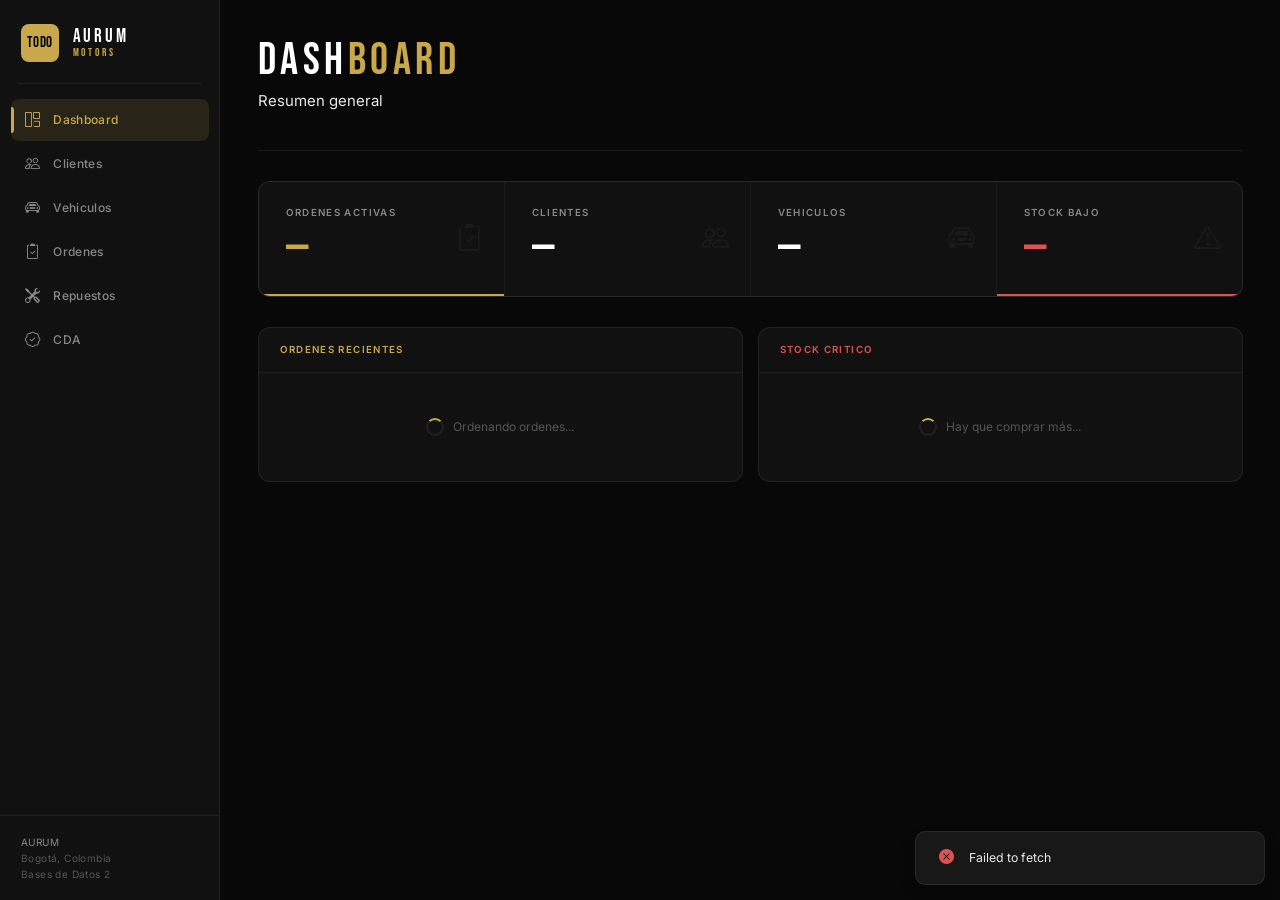
==== backend/public/index.html @ dd89e0e1 "Archivos iniciales" ====
<!DOCTYPE html>
<html lang="es">
<head>
  <meta charset="UTF-8" />
  <meta name="viewport" content="width=device-width, initial-scale=1.0" />
  <title>Aurum Motors — Sistema Princiapl</title>
  <link href="https://cdn.jsdelivr.net/npm/bootstrap@5.3.3/dist/css/bootstrap.min.css" rel="stylesheet" />
  <link href="https://cdn.jsdelivr.net/npm/bootstrap-icons@1.11.3/font/bootstrap-icons.min.css" rel="stylesheet" />
  <link href="css/style.css" rel="stylesheet" />
</head>
<body>

<!-- ===== SIDEBAR ===== -->
<aside class="sidebar">
  <div class="sidebar-brand">
    <div class="brand-logo">T0D0</div>
    <div class="brand-text">
      <span class="brand-name">AURUM</span>
      <span class="brand-sub">MOTORS</span>
    </div>
  </div>

  <div class="sidebar-divider"></div>

  <nav class="sidebar-nav">
    <a class="sidebar-link active" href="#" data-section="dashboard">
      <i class="bi bi-grid-1x2"></i>
      <span>Dashboard</span>
    </a>
    <a class="sidebar-link" href="#" data-section="clientes">
      <i class="bi bi-people"></i>
      <span>Clientes</span>
    </a>
    <a class="sidebar-link" href="#" data-section="vehiculos">
      <i class="bi bi-car-front"></i>
      <span>Vehiculos</span>
    </a>
    <a class="sidebar-link" href="#" data-section="ordenes">
      <i class="bi bi-clipboard2-check"></i>
      <span>Ordenes</span>
    </a>
    <a class="sidebar-link" href="#" data-section="repuestos">
      <i class="bi bi-tools"></i>
      <span>Repuestos</span>
    </a>
    <a class="sidebar-link" href="#" data-section="cda">
      <i class="bi bi-patch-check"></i>
      <span>CDA</span>
    </a>
  </nav>

  <div class="sidebar-footer">
    <div class="sidebar-footer-line">AURUM</div>
    <div class="sidebar-footer-line muted">Bogotá, Colombia</div>
    <div class="sidebar-footer-line muted">Bases de Datos 2</div>
  </div>
</aside>

<!-- ===== MAIN ===== -->
<main class="main-content">

  <!-- TOAST -->
  <div class="toast-container position-fixed bottom-0 end-0 p-3" style="z-index:9999">
    <div id="appToast" class="toast" role="alert">
      <div class="toast-body d-flex align-items-center gap-3 px-4 py-3">
        <i id="toastIcon" class="toast-icon"></i>
        <span id="toastMsg"></span>
      </div>
    </div>
  </div>

  <!-- ===== DASHBOARD ===== -->
  <section id="section-dashboard">
    <div class="page-header">
      <div>
        <h1 class="page-title">DASH<span class="page-title-accent">BOARD</span></h1>
        <p class="page-subtitle">Resumen general </p>
      </div>
    </div>

    <div class="stats-grid stagger" id="stats-grid">
      <div class="stat-card accent">
        <span class="stat-label">Ordenes Activas</span>
        <div class="stat-value" id="stat-ordenes-activas">—</div>
        <span class="stat-icon"><i class="bi bi-clipboard2-check"></i></span>
      </div>
      <div class="stat-card">
        <span class="stat-label">Clientes</span>
        <div class="stat-value" id="stat-clientes">—</div>
        <span class="stat-icon"><i class="bi bi-people"></i></span>
      </div>
      <div class="stat-card">
        <span class="stat-label">Vehiculos</span>
        <div class="stat-value" id="stat-vehiculos">—</div>
        <span class="stat-icon"><i class="bi bi-car-front"></i></span>
      </div>
      <div class="stat-card danger">
        <span class="stat-label">Stock Bajo</span>
        <div class="stat-value" id="stat-stock-bajo">—</div>
        <span class="stat-icon"><i class="bi bi-exclamation-triangle"></i></span>
      </div>
    </div>

    <div class="dashboard-grid">
      <div class="panel">
        <div class="panel-header">
          <span class="panel-title">Ordenes Recientes</span>
        </div>
        <div class="panel-body" id="dashboard-ordenes">
          <div class="loading-state"><div class="spinner"></div> Ordenando ordenes...</div>
        </div>
      </div>
      <div class="panel">
        <div class="panel-header">
          <span class="panel-title" style="color:var(--danger)">Stock Critico</span>
        </div>
        <div class="panel-body" id="dashboard-stock">
          <div class="loading-state"><div class="spinner"></div> Hay que comprar más...</div>
        </div>
      </div>
    </div>
  </section>

  <!-- ===== CLIENTES ===== -->
  <section id="section-clientes" class="d-none">
    <div class="page-header">
      <div>
        <h1 class="page-title">CLIEN<span class="page-title-accent">TES</span></h1>
        <p class="page-subtitle">Registro de clientes</p>
      </div>
      <button class="btn btn-primary" onclick="openModal('modal-cliente')">
        <i class="bi bi-plus"></i> Nuevo Cliente
      </button>
    </div>
    <div class="panel animate-in">
      <div id="tabla-clientes" class="panel-body">
        <div class="loading-state"><div class="spinner"></div> Cargando...</div>
      </div>
    </div>
  </section>

  <!-- ===== VEHICULOS ===== -->
  <section id="section-vehiculos" class="d-none">
    <div class="page-header">
      <div>
        <h1 class="page-title">VEHICU<span class="page-title-accent">LOS</span></h1>
        <p class="page-subtitle">Flota registrada en el sistema</p>
      </div>
      <button class="btn btn-primary" onclick="openModal('modal-vehiculo')">
        <i class="bi bi-plus"></i> Nuevo Vehiculo
      </button>
    </div>
    <div class="filter-bar animate-in">
      <div class="search-box">
        <i class="bi bi-search"></i>
        <input type="text" id="buscar-placa" placeholder="Buscar placa..." oninput="cargarVehiculos()" />
      </div>
    </div>
    <div class="panel animate-in">
      <div id="tabla-vehiculos" class="panel-body">
        <div class="loading-state"><div class="spinner"></div> Cargando...</div>
      </div>
    </div>
  </section>

  <!-- ===== ORDENES ===== -->
  <section id="section-ordenes" class="d-none">
    <div class="page-header">
      <div>
        <h1 class="page-title">ORDE<span class="page-title-accent">NES</span></h1>
        <p class="page-subtitle">Ordenes de trabajo activas e historicas</p>
      </div>
      <button class="btn btn-primary" onclick="openModal('modal-orden')">
        <i class="bi bi-plus"></i> Nueva Orden
      </button>
    </div>
    <div class="filter-bar animate-in">
      <select id="filtro-estado" class="form-select" style="width:auto" onchange="cargarOrdenes()">
        <option value="">Todos los estados</option>
        <option value="PENDIENTE">Pendiente</option>
        <option value="EN_PROCESO">En Proceso</option>
        <option value="COMPLETADO">Completado</option>
        <option value="ENTREGADO">Entregado</option>
      </select>
    </div>
    <div class="panel animate-in">
      <div id="tabla-ordenes" class="panel-body">
        <div class="loading-state"><div class="spinner"></div> Cargando...</div>
      </div>
    </div>
  </section>

  <!-- ===== REPUESTOS ===== -->
  <section id="section-repuestos" class="d-none">
    <div class="page-header">
      <div>
        <h1 class="page-title">REPUES<span class="page-title-accent">TOS</span></h1>
        <p class="page-subtitle">Inventario de partes y componentes</p>
      </div>
      <button class="btn btn-primary" onclick="openModal('modal-repuesto')">
        <i class="bi bi-plus"></i> Nuevo Repuesto
      </button>
    </div>
    <div class="panel animate-in">
      <div id="tabla-repuestos" class="panel-body">
        <div class="loading-state"><div class="spinner"></div> Cargando...</div>
      </div>
    </div>
  </section>

  <!-- ===== CDA ===== -->
  <section id="section-cda" class="d-none">
    <div class="page-header">
      <div>
        <h1 class="page-title">REVI<span class="page-title-accent">SIONES CDA</span></h1>
        <p class="page-subtitle">Historial de revisiones tecnico-mecanicas</p>
      </div>
      <button class="btn btn-primary" onclick="openModal('modal-cda')">
        <i class="bi bi-plus"></i> Nueva Revision
      </button>
    </div>
    <div class="panel animate-in">
      <div id="tabla-cda" class="panel-body">
        <div class="loading-state"><div class="spinner"></div> Cargando...</div>
      </div>
    </div>
  </section>

</main>

<!-- ===== MODALES ===== -->

<!-- CLIENTE -->
<div class="modal fade" id="modal-cliente" tabindex="-1">
  <div class="modal-dialog modal-lg modal-dialog-centered">
    <div class="modal-content">
      <div class="modal-header">
        <h5 class="modal-title">REGISTRAR CLIENTE</h5>
        <button type="button" class="btn-close" data-bs-dismiss="modal"></button>
      </div>
      <div class="modal-body">
        <p class="modal-section-title">Datos del Cliente</p>
        <div class="form-row" style="--cols:3">
          <div class="form-group"><label class="form-label">Cedula *</label><input type="text" class="form-control" id="c-cedula" /></div>
          <div class="form-group"><label class="form-label">Nombre *</label><input type="text" class="form-control" id="c-nombre" /></div>
          <div class="form-group"><label class="form-label">Apellido *</label><input type="text" class="form-control" id="c-apellido" /></div>
          <div class="form-group"><label class="form-label">Telefono</label><input type="text" class="form-control" id="c-telefono" /></div>
          <div class="form-group"><label class="form-label">Email</label><input type="email" class="form-control" id="c-email" /></div>
          <div class="form-group"><label class="form-label">Direccion</label><input type="text" class="form-control" id="c-direccion" /></div>
        </div>
        <div class="divider"></div>
        <p class="modal-section-title">Vehiculo (opcional)</p>
        <div class="form-row" style="--cols:4">
          <div class="form-group"><label class="form-label">Placa</label><input type="text" class="form-control" id="c-placa" /></div>
          <div class="form-group"><label class="form-label">Marca</label><input type="text" class="form-control" id="c-marca" /></div>
          <div class="form-group"><label class="form-label">Modelo</label><input type="text" class="form-control" id="c-modelo" /></div>
          <div class="form-group"><label class="form-label">Año</label><input type="number" class="form-control" id="c-anio" value="2020" /></div>
          <div class="form-group"><label class="form-label">Color</label><input type="text" class="form-control" id="c-color" /></div>
          <div class="form-group"><label class="form-label">Cilindraje (L)</label><input type="number" step="0.1" class="form-control" id="c-cilindraje" /></div>
          <div class="form-group"><label class="form-label">Km Actual</label><input type="number" class="form-control" id="c-km" value="0" /></div>
        </div>
      </div>
      <div class="modal-footer">
        <button class="btn btn-ghost" data-bs-dismiss="modal">Cancelar</button>
        <button class="btn btn-primary" onclick="guardarCliente()">Guardar</button>
      </div>
    </div>
  </div>
</div>

<!-- VEHICULO -->
<div class="modal fade" id="modal-vehiculo" tabindex="-1">
  <div class="modal-dialog modal-dialog-centered">
    <div class="modal-content">
      <div class="modal-header"><h5 class="modal-title">NUEVO VEHICULO</h5><button type="button" class="btn-close" data-bs-dismiss="modal"></button></div>
      <div class="modal-body">
        <div class="form-row">
          <div class="form-group"><label class="form-label">Cliente ID *</label><input type="number" class="form-control" id="v-clienteid" /></div>
          <div class="form-group"><label class="form-label">Placa *</label><input type="text" class="form-control" id="v-placa" /></div>
          <div class="form-group"><label class="form-label">Marca *</label><input type="text" class="form-control" id="v-marca" /></div>
          <div class="form-group"><label class="form-label">Modelo *</label><input type="text" class="form-control" id="v-modelo" /></div>
          <div class="form-group"><label class="form-label">Año</label><input type="number" class="form-control" id="v-anio" value="2020" /></div>
          <div class="form-group"><label class="form-label">Color</label><input type="text" class="form-control" id="v-color" /></div>
          <div class="form-group"><label class="form-label">Km Actual</label><input type="number" class="form-control" id="v-km" value="0" /></div>
        </div>
      </div>
      <div class="modal-footer"><button class="btn btn-ghost" data-bs-dismiss="modal">Cancelar</button><button class="btn btn-primary" onclick="guardarVehiculo()">Guardar</button></div>
    </div>
  </div>
</div>

<!-- ORDEN -->
<div class="modal fade" id="modal-orden" tabindex="-1">
  <div class="modal-dialog modal-dialog-centered">
    <div class="modal-content">
      <div class="modal-header"><h5 class="modal-title">NUEVA ORDEN</h5><button type="button" class="btn-close" data-bs-dismiss="modal"></button></div>
      <div class="modal-body">
        <div class="form-row">
          <div class="form-group"><label class="form-label">Vehiculo ID *</label><input type="number" class="form-control" id="o-vehiculoid" /></div>
          <div class="form-group"><label class="form-label">Responsable *</label><select class="form-select" id="o-empleadoid"></select></div>
          <div class="form-group"><label class="form-label">Km Ingreso</label><input type="number" class="form-control" id="o-km" value="0" /></div>
          <div class="form-group"><label class="form-label">Fecha Estimada</label><input type="date" class="form-control" id="o-fecha" /></div>
          <div class="form-group col-span-2"><label class="form-label">Diagnostico</label><textarea class="form-control" id="o-diagnostico"></textarea></div>
        </div>
      </div>
      <div class="modal-footer"><button class="btn btn-ghost" data-bs-dismiss="modal">Cancelar</button><button class="btn btn-primary" onclick="guardarOrden()">Crear Orden</button></div>
    </div>
  </div>
</div>

<!-- DETALLE ORDEN -->
<div class="modal fade" id="modal-detalle-orden" tabindex="-1">
  <div class="modal-dialog modal-xl modal-dialog-centered">
    <div class="modal-content">
      <div class="modal-header">
        <h5 class="modal-title">ORDEN <span id="detalle-orden-id" style="color:var(--gold)"></span></h5>
        <button type="button" class="btn-close" data-bs-dismiss="modal"></button>
      </div>
      <div class="modal-body" id="detalle-orden-body">
        <div class="loading-state"><div class="spinner"></div></div>
      </div>
      <div class="modal-footer">
        <button class="btn btn-ghost" data-bs-dismiss="modal">Cerrar</button>
        <button class="btn btn-success d-none" id="btn-cerrar-orden" onclick="abrirCierreOrden()">
          <i class="bi bi-check2-circle"></i> Cerrar y Facturar
        </button>
      </div>
    </div>
  </div>
</div>

<!-- CERRAR ORDEN -->
<div class="modal fade" id="modal-cerrar-orden" tabindex="-1">
  <div class="modal-dialog modal-dialog-centered">
    <div class="modal-content">
      <div class="modal-header"><h5 class="modal-title">GENERAR FACTURA</h5><button type="button" class="btn-close" data-bs-dismiss="modal"></button></div>
      <div class="modal-body">
        <div class="form-row" style="--cols:1">
          <div class="form-group"><label class="form-label">Metodo de Pago</label>
            <select class="form-select" id="co-metodo"><option value="EFECTIVO">Efectivo</option><option value="TARJETA">Tarjeta</option><option value="TRANSFERENCIA">Transferencia</option></select>
          </div>
          <div class="form-group"><label class="form-label">Observaciones</label><textarea class="form-control" id="co-obs"></textarea></div>
        </div>
      </div>
      <div class="modal-footer"><button class="btn btn-ghost" data-bs-dismiss="modal">Cancelar</button><button class="btn btn-success" onclick="cerrarOrden()">Confirmar</button></div>
    </div>
  </div>
</div>

<!-- ADD SERVICIO -->
<div class="modal fade" id="modal-add-servicio" tabindex="-1">
  <div class="modal-dialog modal-dialog-centered">
    <div class="modal-content">
      <div class="modal-header"><h5 class="modal-title">AGREGAR SERVICIO</h5><button type="button" class="btn-close" data-bs-dismiss="modal"></button></div>
      <div class="modal-body">
        <div class="form-row" style="--cols:1">
          <div class="form-group"><label class="form-label">Servicio *</label><select class="form-select" id="as-servicioid"></select></div>
        </div>
        <div class="form-row mt-3">
          <div class="form-group"><label class="form-label">Cantidad</label><input type="number" class="form-control" id="as-cantidad" value="1" min="1" /></div>
          <div class="form-group"><label class="form-label">Mano de Obra $</label><input type="number" class="form-control" id="as-mano" value="0" /></div>
        </div>
      </div>
      <div class="modal-footer"><button class="btn btn-ghost" data-bs-dismiss="modal">Cancelar</button><button class="btn btn-primary" onclick="guardarServicioOrden()">Agregar</button></div>
    </div>
  </div>
</div>

<!-- ADD REPUESTO -->
<div class="modal fade" id="modal-add-repuesto" tabindex="-1">
  <div class="modal-dialog modal-dialog-centered">
    <div class="modal-content">
      <div class="modal-header"><h5 class="modal-title">AGREGAR REPUESTO</h5><button type="button" class="btn-close" data-bs-dismiss="modal"></button></div>
      <div class="modal-body">
        <div class="form-row" style="--cols:1">
          <div class="form-group"><label class="form-label">Repuesto *</label><select class="form-select" id="ar-repuestoid"></select></div>
          <div class="form-group"><label class="form-label">Cantidad</label><input type="number" class="form-control" id="ar-cantidad" value="1" min="1" /></div>
        </div>
      </div>
      <div class="modal-footer"><button class="btn btn-ghost" data-bs-dismiss="modal">Cancelar</button><button class="btn btn-primary" onclick="guardarRepuestoOrden()">Agregar</button></div>
    </div>
  </div>
</div>

<!-- REPUESTO -->
<div class="modal fade" id="modal-repuesto" tabindex="-1">
  <div class="modal-dialog modal-dialog-centered">
    <div class="modal-content">
      <div class="modal-header"><h5 class="modal-title">NUEVO REPUESTO</h5><button type="button" class="btn-close" data-bs-dismiss="modal"></button></div>
      <div class="modal-body">
        <div class="form-row">
          <div class="form-group"><label class="form-label">Proveedor ID *</label><input type="number" class="form-control" id="r-proveedorid" value="1" /></div>
          <div class="form-group"><label class="form-label">Referencia *</label><input type="text" class="form-control" id="r-referencia" /></div>
          <div class="form-group col-span-2"><label class="form-label">Nombre *</label><input type="text" class="form-control" id="r-nombre" /></div>
          <div class="form-group col-span-2"><label class="form-label">Descripcion</label><input type="text" class="form-control" id="r-descripcion" /></div>
          <div class="form-group"><label class="form-label">Precio Compra</label><input type="number" class="form-control" id="r-pcompra" value="0" /></div>
          <div class="form-group"><label class="form-label">Precio Venta</label><input type="number" class="form-control" id="r-pventa" value="0" /></div>
          <div class="form-group"><label class="form-label">Stock Inicial</label><input type="number" class="form-control" id="r-stock" value="0" /></div>
          <div class="form-group"><label class="form-label">Stock Minimo</label><input type="number" class="form-control" id="r-stockmin" value="5" /></div>
        </div>
      </div>
      <div class="modal-footer"><button class="btn btn-ghost" data-bs-dismiss="modal">Cancelar</button><button class="btn btn-primary" onclick="guardarRepuesto()">Guardar</button></div>
    </div>
  </div>
</div>

<!-- CDA -->
<div class="modal fade" id="modal-cda" tabindex="-1">
  <div class="modal-dialog modal-dialog-centered">
    <div class="modal-content">
      <div class="modal-header"><h5 class="modal-title">NUEVA REVISION CDA</h5><button type="button" class="btn-close" data-bs-dismiss="modal"></button></div>
      <div class="modal-body">
        <div class="form-row">
          <div class="form-group"><label class="form-label">Vehiculo ID *</label><input type="number" class="form-control" id="cda-vehiculoid" /></div>
          <div class="form-group"><label class="form-label">Inspector *</label><select class="form-select" id="cda-empleadoid"></select></div>
          <div class="form-group col-span-2"><label class="form-label">Resultado *</label>
            <select class="form-select" id="cda-resultado">
              <option value="APROBADO">Aprobado</option>
              <option value="APROBADO_CON_OBSERVACIONES">Aprobado con Observaciones</option>
              <option value="REPROBADO">Reprobado</option>
            </select>
          </div>
          <div class="form-group col-span-2"><label class="form-label">Observaciones</label><textarea class="form-control" id="cda-obs"></textarea></div>
        </div>
      </div>
      <div class="modal-footer"><button class="btn btn-ghost" data-bs-dismiss="modal">Cancelar</button><button class="btn btn-primary" onclick="guardarCDA()">Guardar</button></div>
    </div>
  </div>
</div>

<script src="https://cdn.jsdelivr.net/npm/bootstrap@5.3.3/dist/js/bootstrap.bundle.min.js"></script>
<script src="js/app.js"></script>
</body>
</html>
---- backend/public/css/style.css ----
@import url('https://fonts.googleapis.com/css2?family=Bebas+Neue&family=Inter:wght@300;400;500;600&display=swap');

:root {
  --bg:        #080808;
  --bg-2:      #0c0c0c;
  --surface-1: #111111;
  --surface-2: #181818;
  --surface-3: #202020;
  --border:    rgba(255,255,255,0.07);
  --border-h:  rgba(255,255,255,0.13);
  --gold:      #c9a84c;
  --gold-dim:  rgba(201,168,76,0.12);
  --gold-glow: rgba(201,168,76,0.35);
  --text:      #e8e8e8;
  --text-2:    #888;
  --text-3:    #555;
  --danger:    #e05252;
  --danger-dim:rgba(224,82,82,0.12);
  --success:   #4caf72;
  --success-dim:rgba(76,175,114,0.12);
  --info:      #5b9bd5;
  --ease-out:  cubic-bezier(0.16,1,0.3,1);
  --ease-in-out: cubic-bezier(0.4,0,0.2,1);
}

/* ─── RESET ─── */
*, *::before, *::after { box-sizing: border-box; margin: 0; padding: 0; }
html { font-size: 15px; }
body {
  font-family: 'Inter', sans-serif;
  background: var(--bg);
  color: var(--text);
  min-height: 100vh;
  overflow-x: hidden;
  -webkit-font-smoothing: antialiased;
}

/* ─── SCROLLBAR ─── */
::-webkit-scrollbar { width: 4px; height: 4px; }
::-webkit-scrollbar-track { background: transparent; }
::-webkit-scrollbar-thumb { background: var(--surface-3); border-radius: 4px; }
::-webkit-scrollbar-thumb:hover { background: var(--gold); }

/* ─── LAYOUT ROOT ─── */
body {
  display: flex;
}

/* ─── SIDEBAR ─── */
.sidebar {
  width: 220px;
  min-width: 220px;
  height: 100vh;
  position: fixed;
  top: 0;
  left: 0;
  background: var(--surface-1);
  border-right: 1px solid var(--border);
  display: flex;
  flex-direction: column;
  z-index: 200;
  overflow: hidden;
}

.sidebar-brand {
  display: flex;
  align-items: center;
  gap: 0.9rem;
  padding: 1.6rem 1.4rem 1.4rem;
}
.brand-logo {
  width: 38px;
  height: 38px;
  background: var(--gold);
  color: #000;
  border-radius: 8px;
  display: flex;
  align-items: center;
  justify-content: center;
  font-family: 'Bebas Neue', sans-serif;
  font-size: 1rem;
  letter-spacing: 0.05em;
  flex-shrink: 0;
}
.brand-text {
  display: flex;
  flex-direction: column;
  line-height: 1;
}
.brand-name {
  font-family: 'Bebas Neue', sans-serif;
  font-size: 1.25rem;
  letter-spacing: 0.15em;
  color: #fff;
}
.brand-sub {
  font-family: 'Bebas Neue', sans-serif;
  font-size: 0.75rem;
  letter-spacing: 0.25em;
  color: var(--gold);
}

.sidebar-divider {
  height: 1px;
  background: var(--border);
  margin: 0 1.2rem 1rem;
}

.sidebar-nav {
  flex: 1;
  display: flex;
  flex-direction: column;
  gap: 2px;
  padding: 0 0.7rem;
  overflow-y: auto;
}
.sidebar-link {
  display: flex;
  align-items: center;
  gap: 0.75rem;
  padding: 0.65rem 0.9rem;
  border-radius: 8px;
  text-decoration: none;
  font-size: 0.8rem;
  font-weight: 500;
  letter-spacing: 0.03em;
  color: var(--text-2);
  transition: background 180ms var(--ease-out), color 180ms var(--ease-out);
  position: relative;
}
.sidebar-link i {
  font-size: 1rem;
  width: 18px;
  text-align: center;
  flex-shrink: 0;
  transition: color 180ms;
}
.sidebar-link:hover {
  background: var(--surface-2);
  color: var(--text);
}
.sidebar-link.active {
  background: var(--gold-dim);
  color: var(--gold);
}
.sidebar-link.active i { color: var(--gold); }
.sidebar-link.active::before {
  content: '';
  position: absolute;
  left: 0;
  top: 20%;
  bottom: 20%;
  width: 3px;
  background: var(--gold);
  border-radius: 0 3px 3px 0;
}

.sidebar-footer {
  padding: 1.2rem 1.4rem;
  border-top: 1px solid var(--border);
}
.sidebar-footer-line {
  font-size: 0.67rem;
  color: var(--text-2);
  letter-spacing: 0.04em;
  line-height: 1.6;
}
.sidebar-footer-line.muted { color: var(--text-3); }

/* ─── MAIN CONTENT ─── */
.main-content {
  margin-left: 220px;
  flex: 1;
  min-height: 100vh;
  padding: 2.5rem 2.5rem;
  max-width: calc(100vw - 220px);
  overflow-x: hidden;
}

/* ─── PAGE HEADER ─── */
.page-header {
  display: flex;
  align-items: flex-end;
  justify-content: space-between;
  margin-bottom: 2rem;
  padding-bottom: 1.5rem;
  border-bottom: 1px solid var(--border);
}
.page-title {
  font-family: 'Bebas Neue', sans-serif;
  font-size: 3rem;
  letter-spacing: 0.1em;
  line-height: 1;
  color: #fff;
}
.page-title-accent { color: var(--gold); }

/* ─── STATS GRID ─── */
.stats-grid {
  display: grid;
  grid-template-columns: repeat(4, 1fr);
  gap: 1px;
  background: var(--border);
  border: 1px solid var(--border);
  border-radius: 12px;
  overflow: hidden;
  margin-bottom: 2rem;
}
.stat-card {
  background: var(--surface-1);
  padding: 1.6rem 1.8rem;
  position: relative;
  overflow: hidden;
  transition: background 200ms var(--ease-out);
  display: flex;
  flex-direction: column;
  gap: 0.4rem;
}
.stat-card::after {
  content: '';
  position: absolute;
  bottom: 0;
  left: 0;
  right: 0;
  height: 2px;
  background: transparent;
  transition: background 200ms;
}
.stat-card.accent::after { background: var(--gold); }
.stat-card.danger::after { background: var(--danger); }
.stat-card:hover { background: var(--surface-2); }
.stat-label {
  font-size: 0.65rem;
  font-weight: 600;
  letter-spacing: 0.14em;
  text-transform: uppercase;
  color: var(--text-2);
}
.stat-value {
  font-family: 'Bebas Neue', sans-serif;
  font-size: 3rem;
  line-height: 1;
  color: #fff;
  transition: color 200ms;
}
.stat-card.accent .stat-value { color: var(--gold); }
.stat-card.danger .stat-value { color: var(--danger); }
.stat-icon {
  position: absolute;
  right: 1.4rem;
  top: 50%;
  transform: translateY(-50%);
  font-size: 1.8rem;
  color: rgba(255,255,255,0.04);
}

/* ─── DASHBOARD GRID ─── */
.dashboard-grid {
  display: grid;
  grid-template-columns: 1fr 1fr;
  gap: 1rem;
}

/* ─── PANEL ─── */
.panel {
  background: var(--surface-1);
  border: 1px solid var(--border);
  border-radius: 12px;
  overflow: hidden;
}
.panel-header {
  display: flex;
  align-items: center;
  justify-content: space-between;
  padding: 1rem 1.4rem;
  border-bottom: 1px solid var(--border);
}
.panel-title {
  font-size: 0.65rem;
  font-weight: 600;
  letter-spacing: 0.14em;
  text-transform: uppercase;
  color: var(--gold);
}
.panel-body { padding: 0; }

/* ─── DATA TABLE ─── */
.data-table {
  width: 100%;
  border-collapse: collapse;
}
.data-table thead tr {
  border-bottom: 1px solid var(--border);
}
.data-table thead th {
  padding: 0.7rem 1.2rem;
  font-size: 0.62rem;
  font-weight: 600;
  letter-spacing: 0.13em;
  text-transform: uppercase;
  color: var(--text-3);
  text-align: left;
  white-space: nowrap;
}
.data-table tbody tr {
  border-bottom: 1px solid var(--border);
  transition: background 150ms;
}
.data-table tbody tr:last-child { border-bottom: none; }
.data-table tbody tr:hover { background: var(--surface-2); }
.data-table td {
  padding: 0.85rem 1.2rem;
  font-size: 0.82rem;
  color: var(--text);
  vertical-align: middle;
}
.data-table td.muted { color: var(--text-2); font-size: 0.77rem; }
.data-table .actions { display: flex; gap: 0.4rem; }

/* ─── FILTER BAR ─── */
.filter-bar {
  display: flex;
  align-items: center;
  gap: 0.8rem;
  margin-bottom: 1rem;
}

/* ─── SEARCH BOX ─── */
.search-box {
  position: relative;
  display: flex;
  align-items: center;
}
.search-box i {
  position: absolute;
  left: 0.9rem;
  color: var(--text-3);
  font-size: 0.85rem;
  pointer-events: none;
}
.search-box input {
  background: var(--surface-1);
  border: 1px solid var(--border);
  border-radius: 8px;
  color: var(--text);
  font-size: 0.82rem;
  padding: 0.55rem 0.9rem 0.55rem 2.2rem;
  outline: none;
  width: 240px;
  transition: border-color 200ms;
}
.search-box input:focus { border-color: var(--gold); }
.search-box input::placeholder { color: var(--text-3); }

/* ─── BUTTONS ─── */
.btn {
  display: inline-flex;
  align-items: center;
  gap: 0.4rem;
  font-family: 'Inter', sans-serif;
  font-size: 0.75rem;
  font-weight: 500;
  letter-spacing: 0.06em;
  border: none;
  cursor: pointer;
  border-radius: 8px;
  padding: 0.55rem 1.1rem;
  transition: all 180ms var(--ease-out);
  text-decoration: none;
  white-space: nowrap;
}
.btn-primary {
  background: var(--gold);
  color: #000;
}
.btn-primary:hover {
  background: #d4b565;
  transform: translateY(-1px);
  box-shadow: 0 4px 16px var(--gold-glow);
}
.btn-ghost {
  background: transparent;
  color: var(--text-2);
  border: 1px solid var(--border);
}
.btn-ghost:hover { background: var(--surface-2); color: var(--text); border-color: var(--border-h); }
.btn-icon {
  background: transparent;
  color: var(--text-3);
  padding: 0.4rem 0.5rem;
  border-radius: 6px;
  border: 1px solid transparent;
}
.btn-icon:hover { background: var(--surface-3); color: var(--text); border-color: var(--border); }
.btn-success {
  background: var(--success-dim);
  color: var(--success);
  border: 1px solid rgba(76,175,114,0.2);
}
.btn-success:hover { background: rgba(76,175,114,0.2); }
.btn-danger {
  background: var(--danger-dim);
  color: var(--danger);
  border: 1px solid rgba(224,82,82,0.2);
}
.btn-danger:hover { background: rgba(224,82,82,0.25); }
.btn-close {
  background: transparent;
  border: none;
  color: var(--text-2);
  font-size: 1.1rem;
  cursor: pointer;
  padding: 0.2rem 0.4rem;
  border-radius: 6px;
  transition: color 150ms, background 150ms;
}
.btn-close:hover { color: var(--text); background: var(--surface-3); }
.btn-close::after { content: '×'; }

/* ─── BADGES ─── */
.badge {
  display: inline-flex;
  align-items: center;
  padding: 0.22rem 0.7rem;
  border-radius: 100px;
  font-size: 0.65rem;
  font-weight: 600;
  letter-spacing: 0.1em;
  text-transform: uppercase;
  white-space: nowrap;
}
.badge-pendiente    { background: rgba(91,155,213,0.15); color: var(--info); }
.badge-en_proceso   { background: rgba(201,168,76,0.15); color: var(--gold); }
.badge-completado   { background: var(--success-dim); color: var(--success); }
.badge-entregado    { background: var(--surface-3); color: var(--text-2); }
.badge-aprobado     { background: var(--success-dim); color: var(--success); }
.badge-reprobado    { background: var(--danger-dim); color: var(--danger); }
.badge-observaciones{ background: rgba(201,168,76,0.15); color: var(--gold); }

/* ─── FORMS ─── */
.form-row {
  display: grid;
  grid-template-columns: repeat(var(--cols, 2), 1fr);
  gap: 1rem;
}
.form-group { display: flex; flex-direction: column; gap: 0.35rem; }
.form-group.col-span-2 { grid-column: span 2; }
.form-label {
  font-size: 0.68rem;
  font-weight: 500;
  letter-spacing: 0.1em;
  text-transform: uppercase;
  color: var(--text-3);
}
.form-control, .form-select {
  background: var(--surface-2);
  border: 1px solid var(--border);
  border-radius: 8px;
  color: var(--text);
  font-family: 'Inter', sans-serif;
  font-size: 0.82rem;
  padding: 0.6rem 0.9rem;
  outline: none;
  width: 100%;
  transition: border-color 200ms, box-shadow 200ms;
  -webkit-appearance: none;
}
.form-control:focus, .form-select:focus {
  border-color: var(--gold);
  box-shadow: 0 0 0 3px var(--gold-dim);
}
.form-control::placeholder { color: var(--text-3); }
.form-select {
  background-image: url("data:image/svg+xml,%3Csvg xmlns='http://www.w3.org/2000/svg' fill='%23555' viewBox='0 0 16 16'%3E%3Cpath d='M7.247 11.14L2.451 5.658C1.885 5.013 2.345 4 3.204 4h9.592a1 1 0 0 1 .753 1.659l-4.796 5.48a1 1 0 0 1-1.506 0z'/%3E%3C/svg%3E");
  background-repeat: no-repeat;
  background-position: right 0.8rem center;
  background-size: 0.75rem;
  padding-right: 2rem;
}
textarea.form-control { resize: vertical; min-height: 80px; }

/* ─── MODALS ─── */
.modal-content {
  background: var(--surface-1);
  border: 1px solid var(--border);
  border-radius: 14px;
  color: var(--text);
  box-shadow: 0 24px 80px rgba(0,0,0,0.7);
}
.modal-header {
  padding: 1.4rem 1.8rem 1rem;
  border-bottom: 1px solid var(--border);
  display: flex;
  align-items: center;
  justify-content: space-between;
}
.modal-title {
  font-family: 'Bebas Neue', sans-serif;
  font-size: 1.5rem;
  letter-spacing: 0.1em;
  color: #fff;
}
.modal-body { padding: 1.6rem 1.8rem; }
.modal-footer {
  padding: 1rem 1.8rem 1.4rem;
  border-top: 1px solid var(--border);
  display: flex;
  justify-content: flex-end;
  gap: 0.6rem;
}
.modal-section-title {
  font-size: 0.62rem;
  font-weight: 600;
  letter-spacing: 0.16em;
  text-transform: uppercase;
  color: var(--gold);
  margin-bottom: 1rem;
}
.modal-backdrop { background: rgba(0,0,0,0.7); }

/* ─── DIVIDER ─── */
.divider {
  border: none;
  border-top: 1px solid var(--border);
  margin: 1.5rem 0;
}

/* ─── SUB PANEL (inside modals) ─── */
.sub-panel {
  background: var(--surface-2);
  border: 1px solid var(--border);
  border-radius: 10px;
  overflow: hidden;
  margin-bottom: 1rem;
}
.sub-panel .sub-panel-header {
  padding: 0.8rem 1.2rem;
  border-bottom: 1px solid var(--border);
  display: flex;
  align-items: center;
  justify-content: space-between;
}
.sub-panel-title {
  font-size: 0.62rem;
  font-weight: 600;
  letter-spacing: 0.14em;
  text-transform: uppercase;
  color: var(--text-2);
}

/* ─── DETAIL META ─── */
.detail-meta {
  display: grid;
  grid-template-columns: repeat(3, 1fr);
  gap: 1px;
  background: var(--border);
  border: 1px solid var(--border);
  border-radius: 10px;
  overflow: hidden;
  margin-bottom: 1.5rem;
}
.detail-meta-item {
  background: var(--surface-2);
  padding: 1rem 1.2rem;
}
.detail-meta-label {
  font-size: 0.6rem;
  font-weight: 600;
  letter-spacing: 0.14em;
  text-transform: uppercase;
  color: var(--text-3);
  display: block;
  margin-bottom: 0.25rem;
}
.detail-meta-value {
  font-size: 0.87rem;
  font-weight: 500;
  color: var(--text);
}

/* ─── TOAST ─── */
.toast {
  background: var(--surface-2) !important;
  border: 1px solid var(--border) !important;
  border-radius: 10px !important;
  min-width: 260px;
}
.toast-body { font-size: 0.82rem; color: var(--text); }
.toast-icon { font-size: 1rem; }
.toast.success .toast-icon { color: var(--success); }
.toast.error   .toast-icon { color: var(--danger); }
.toast.info    .toast-icon { color: var(--gold); }

/* ─── LOADING ─── */
.loading-state {
  display: flex;
  align-items: center;
  justify-content: center;
  gap: 0.6rem;
  padding: 3rem;
  color: var(--text-3);
  font-size: 0.8rem;
}
.spinner {
  width: 18px;
  height: 18px;
  border: 2px solid var(--surface-3);
  border-top-color: var(--gold);
  border-radius: 50%;
  animation: spin 600ms linear infinite;
}
.empty-state {
  padding: 3rem;
  text-align: center;
  color: var(--text-3);
  font-size: 0.8rem;
  letter-spacing: 0.06em;
}

/* ─── ANIMATIONS ─── */
@keyframes spin { to { transform: rotate(360deg); } }
@keyframes fadeUp {
  from { opacity: 0; transform: translateY(10px); }
  to   { opacity: 1; transform: translateY(0); }
}

.animate-in { animation: fadeUp 280ms var(--ease-out) forwards; }

.stagger > * {
  opacity: 0;
  animation: fadeUp 280ms var(--ease-out) forwards;
}
.stagger > *:nth-child(1) { animation-delay: 30ms; }
.stagger > *:nth-child(2) { animation-delay: 80ms; }
.stagger > *:nth-child(3) { animation-delay: 130ms; }
.stagger > *:nth-child(4) { animation-delay: 180ms; }

/* ─── RESPONSIVE ─── */
@media (max-width: 1024px) {
  .stats-grid { grid-template-columns: repeat(2, 1fr); }
  .dashboard-grid { grid-template-columns: 1fr; }
  .detail-meta { grid-template-columns: repeat(2, 1fr); }
}
@media (max-width: 768px) {
  .sidebar {
    width: 64px;
    min-width: 64px;
  }
  .sidebar-brand { padding: 1.2rem 0; justify-content: center; }
  .brand-text { display: none; }
  .sidebar-link span { display: none; }
  .sidebar-link { justify-content: center; padding: 0.7rem; }
  .sidebar-link.active::before { display: none; }
  .sidebar-footer { display: none; }
  .sidebar-divider { margin: 0 0.5rem 0.8rem; }
  .main-content { margin-left: 64px; max-width: calc(100vw - 64px); padding: 1.5rem 1rem; }
}
@media (max-width: 600px) {
  .page-title { font-size: 2.2rem; }
  .stats-grid { grid-template-columns: 1fr 1fr; }
  .form-row { grid-template-columns: 1fr; }
  .form-group.col-span-2 { grid-column: span 1; }
}
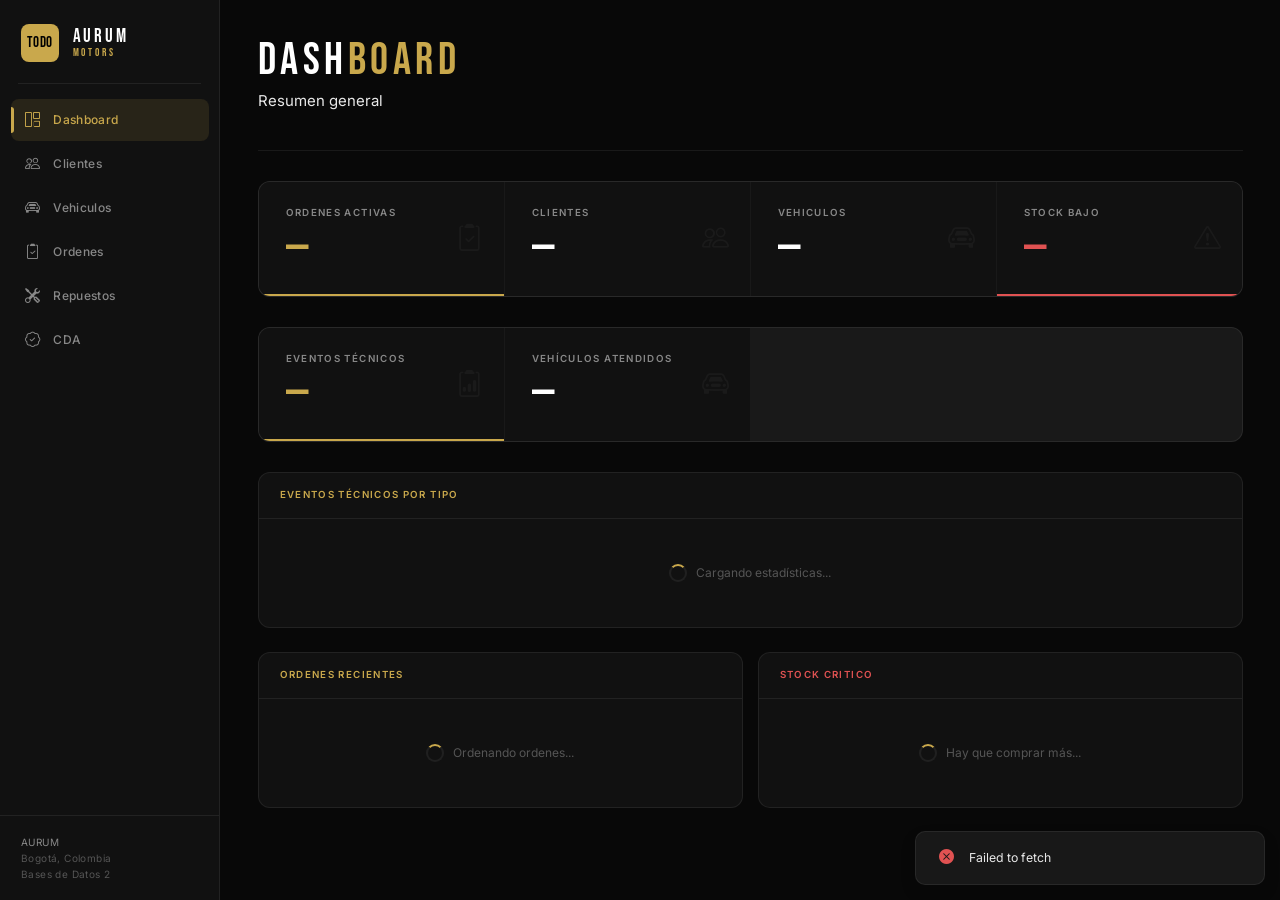
==== commit f1f403b6: "Implement MongoDB integration for vehicle history" ====
--- a/backend/public/index.html
+++ b/backend/public/index.html
@@ -1,5 +1,6 @@
 <!DOCTYPE html>
 <html lang="es">
+
 <head>
   <meta charset="UTF-8" />
   <meta name="viewport" content="width=device-width, initial-scale=1.0" />
@@ -8,427 +9,602 @@
   <link href="https://cdn.jsdelivr.net/npm/bootstrap-icons@1.11.3/font/bootstrap-icons.min.css" rel="stylesheet" />
   <link href="css/style.css" rel="stylesheet" />
 </head>
+
 <body>
 
-<!-- ===== SIDEBAR ===== -->
-<aside class="sidebar">
-  <div class="sidebar-brand">
-    <div class="brand-logo">T0D0</div>
-    <div class="brand-text">
-      <span class="brand-name">AURUM</span>
-      <span class="brand-sub">MOTORS</span>
-    </div>
-  </div>
-
-  <div class="sidebar-divider"></div>
-
-  <nav class="sidebar-nav">
-    <a class="sidebar-link active" href="#" data-section="dashboard">
-      <i class="bi bi-grid-1x2"></i>
-      <span>Dashboard</span>
-    </a>
-    <a class="sidebar-link" href="#" data-section="clientes">
-      <i class="bi bi-people"></i>
-      <span>Clientes</span>
-    </a>
-    <a class="sidebar-link" href="#" data-section="vehiculos">
-      <i class="bi bi-car-front"></i>
-      <span>Vehiculos</span>
-    </a>
-    <a class="sidebar-link" href="#" data-section="ordenes">
-      <i class="bi bi-clipboard2-check"></i>
-      <span>Ordenes</span>
-    </a>
-    <a class="sidebar-link" href="#" data-section="repuestos">
-      <i class="bi bi-tools"></i>
-      <span>Repuestos</span>
-    </a>
-    <a class="sidebar-link" href="#" data-section="cda">
-      <i class="bi bi-patch-check"></i>
-      <span>CDA</span>
-    </a>
-  </nav>
-
-  <div class="sidebar-footer">
-    <div class="sidebar-footer-line">AURUM</div>
-    <div class="sidebar-footer-line muted">Bogotá, Colombia</div>
-    <div class="sidebar-footer-line muted">Bases de Datos 2</div>
-  </div>
-</aside>
-
-<!-- ===== MAIN ===== -->
-<main class="main-content">
-
-  <!-- TOAST -->
-  <div class="toast-container position-fixed bottom-0 end-0 p-3" style="z-index:9999">
-    <div id="appToast" class="toast" role="alert">
-      <div class="toast-body d-flex align-items-center gap-3 px-4 py-3">
-        <i id="toastIcon" class="toast-icon"></i>
-        <span id="toastMsg"></span>
-      </div>
-    </div>
-  </div>
-
-  <!-- ===== DASHBOARD ===== -->
-  <section id="section-dashboard">
-    <div class="page-header">
-      <div>
-        <h1 class="page-title">DASH<span class="page-title-accent">BOARD</span></h1>
-        <p class="page-subtitle">Resumen general </p>
-      </div>
-    </div>
-
-    <div class="stats-grid stagger" id="stats-grid">
-      <div class="stat-card accent">
-        <span class="stat-label">Ordenes Activas</span>
-        <div class="stat-value" id="stat-ordenes-activas">—</div>
-        <span class="stat-icon"><i class="bi bi-clipboard2-check"></i></span>
-      </div>
-      <div class="stat-card">
-        <span class="stat-label">Clientes</span>
-        <div class="stat-value" id="stat-clientes">—</div>
-        <span class="stat-icon"><i class="bi bi-people"></i></span>
-      </div>
-      <div class="stat-card">
-        <span class="stat-label">Vehiculos</span>
-        <div class="stat-value" id="stat-vehiculos">—</div>
-        <span class="stat-icon"><i class="bi bi-car-front"></i></span>
-      </div>
-      <div class="stat-card danger">
-        <span class="stat-label">Stock Bajo</span>
-        <div class="stat-value" id="stat-stock-bajo">—</div>
-        <span class="stat-icon"><i class="bi bi-exclamation-triangle"></i></span>
-      </div>
-    </div>
-
-    <div class="dashboard-grid">
-      <div class="panel">
+  <!-- ===== SIDEBAR ===== -->
+  <aside class="sidebar">
+    <div class="sidebar-brand">
+      <div class="brand-logo">T0D0</div>
+      <div class="brand-text">
+        <span class="brand-name">AURUM</span>
+        <span class="brand-sub">MOTORS</span>
+      </div>
+    </div>
+
+    <div class="sidebar-divider"></div>
+
+    <nav class="sidebar-nav">
+      <a class="sidebar-link active" href="#" data-section="dashboard">
+        <i class="bi bi-grid-1x2"></i>
+        <span>Dashboard</span>
+      </a>
+      <a class="sidebar-link" href="#" data-section="clientes">
+        <i class="bi bi-people"></i>
+        <span>Clientes</span>
+      </a>
+      <a class="sidebar-link" href="#" data-section="vehiculos">
+        <i class="bi bi-car-front"></i>
+        <span>Vehiculos</span>
+      </a>
+      <a class="sidebar-link" href="#" data-section="ordenes">
+        <i class="bi bi-clipboard2-check"></i>
+        <span>Ordenes</span>
+      </a>
+      <a class="sidebar-link" href="#" data-section="repuestos">
+        <i class="bi bi-tools"></i>
+        <span>Repuestos</span>
+      </a>
+      <a class="sidebar-link" href="#" data-section="cda">
+        <i class="bi bi-patch-check"></i>
+        <span>CDA</span>
+      </a>
+    </nav>
+
+    <div class="sidebar-footer">
+      <div class="sidebar-footer-line">AURUM</div>
+      <div class="sidebar-footer-line muted">Bogotá, Colombia</div>
+      <div class="sidebar-footer-line muted">Bases de Datos 2</div>
+    </div>
+  </aside>
+
+  <main class="main-content">
+
+    <div class="toast-container position-fixed bottom-0 end-0 p-3" style="z-index:9999">
+      <div id="appToast" class="toast" role="alert">
+        <div class="toast-body d-flex align-items-center gap-3 px-4 py-3">
+          <i id="toastIcon" class="toast-icon"></i>
+          <span id="toastMsg"></span>
+        </div>
+      </div>
+    </div>
+
+    <!-- ===== DASHBOARD ===== -->
+    <section id="section-dashboard">
+      <div class="page-header">
+        <div>
+          <h1 class="page-title">DASH<span class="page-title-accent">BOARD</span></h1>
+          <p class="page-subtitle">Resumen general </p>
+        </div>
+      </div>
+
+      <div class="stats-grid stagger" id="stats-grid">
+        <div class="stat-card accent">
+          <span class="stat-label">Ordenes Activas</span>
+          <div class="stat-value" id="stat-ordenes-activas">—</div>
+          <span class="stat-icon"><i class="bi bi-clipboard2-check"></i></span>
+        </div>
+        <div class="stat-card">
+          <span class="stat-label">Clientes</span>
+          <div class="stat-value" id="stat-clientes">—</div>
+          <span class="stat-icon"><i class="bi bi-people"></i></span>
+        </div>
+        <div class="stat-card">
+          <span class="stat-label">Vehiculos</span>
+          <div class="stat-value" id="stat-vehiculos">—</div>
+          <span class="stat-icon"><i class="bi bi-car-front"></i></span>
+        </div>
+        <div class="stat-card danger">
+          <span class="stat-label">Stock Bajo</span>
+          <div class="stat-value" id="stat-stock-bajo">—</div>
+          <span class="stat-icon"><i class="bi bi-exclamation-triangle"></i></span>
+        </div>
+      </div>
+      
+      <div class="stats-grid stagger mt-3" id="stats-historial-grid">
+
+        <div class="stat-card accent">
+          <span class="stat-label">Eventos Técnicos</span>
+          <div class="stat-value" id="stat-historial-eventos">—</div>
+          <span class="stat-icon">
+            <i class="bi bi-clipboard2-data"></i>
+          </span>
+        </div>
+
+        <div class="stat-card">
+          <span class="stat-label">Vehículos Atendidos</span>
+          <div class="stat-value" id="stat-historial-vehiculos">—</div>
+          <span class="stat-icon">
+            <i class="bi bi-car-front"></i>
+          </span>
+        </div>
+
+      </div>
+
+      <div class="panel mt-3 mb-4" style="margin-bottom: 24px !important;">
         <div class="panel-header">
-          <span class="panel-title">Ordenes Recientes</span>
-        </div>
-        <div class="panel-body" id="dashboard-ordenes">
-          <div class="loading-state"><div class="spinner"></div> Ordenando ordenes...</div>
-        </div>
-      </div>
-      <div class="panel">
-        <div class="panel-header">
-          <span class="panel-title" style="color:var(--danger)">Stock Critico</span>
-        </div>
-        <div class="panel-body" id="dashboard-stock">
-          <div class="loading-state"><div class="spinner"></div> Hay que comprar más...</div>
-        </div>
-      </div>
-    </div>
-  </section>
-
-  <!-- ===== CLIENTES ===== -->
-  <section id="section-clientes" class="d-none">
-    <div class="page-header">
-      <div>
-        <h1 class="page-title">CLIEN<span class="page-title-accent">TES</span></h1>
-        <p class="page-subtitle">Registro de clientes</p>
-      </div>
-      <button class="btn btn-primary" onclick="openModal('modal-cliente')">
-        <i class="bi bi-plus"></i> Nuevo Cliente
-      </button>
-    </div>
-    <div class="panel animate-in">
-      <div id="tabla-clientes" class="panel-body">
-        <div class="loading-state"><div class="spinner"></div> Cargando...</div>
-      </div>
-    </div>
-  </section>
-
-  <!-- ===== VEHICULOS ===== -->
-  <section id="section-vehiculos" class="d-none">
-    <div class="page-header">
-      <div>
-        <h1 class="page-title">VEHICU<span class="page-title-accent">LOS</span></h1>
-        <p class="page-subtitle">Flota registrada en el sistema</p>
-      </div>
-      <button class="btn btn-primary" onclick="openModal('modal-vehiculo')">
-        <i class="bi bi-plus"></i> Nuevo Vehiculo
-      </button>
-    </div>
-    <div class="filter-bar animate-in">
-      <div class="search-box">
-        <i class="bi bi-search"></i>
-        <input type="text" id="buscar-placa" placeholder="Buscar placa..." oninput="cargarVehiculos()" />
-      </div>
-    </div>
-    <div class="panel animate-in">
-      <div id="tabla-vehiculos" class="panel-body">
-        <div class="loading-state"><div class="spinner"></div> Cargando...</div>
-      </div>
-    </div>
-  </section>
-
-  <!-- ===== ORDENES ===== -->
-  <section id="section-ordenes" class="d-none">
-    <div class="page-header">
-      <div>
-        <h1 class="page-title">ORDE<span class="page-title-accent">NES</span></h1>
-        <p class="page-subtitle">Ordenes de trabajo activas e historicas</p>
-      </div>
-      <button class="btn btn-primary" onclick="openModal('modal-orden')">
-        <i class="bi bi-plus"></i> Nueva Orden
-      </button>
-    </div>
-    <div class="filter-bar animate-in">
-      <select id="filtro-estado" class="form-select" style="width:auto" onchange="cargarOrdenes()">
-        <option value="">Todos los estados</option>
-        <option value="PENDIENTE">Pendiente</option>
-        <option value="EN_PROCESO">En Proceso</option>
-        <option value="COMPLETADO">Completado</option>
-        <option value="ENTREGADO">Entregado</option>
-      </select>
-    </div>
-    <div class="panel animate-in">
-      <div id="tabla-ordenes" class="panel-body">
-        <div class="loading-state"><div class="spinner"></div> Cargando...</div>
-      </div>
-    </div>
-  </section>
-
-  <!-- ===== REPUESTOS ===== -->
-  <section id="section-repuestos" class="d-none">
-    <div class="page-header">
-      <div>
-        <h1 class="page-title">REPUES<span class="page-title-accent">TOS</span></h1>
-        <p class="page-subtitle">Inventario de partes y componentes</p>
-      </div>
-      <button class="btn btn-primary" onclick="openModal('modal-repuesto')">
-        <i class="bi bi-plus"></i> Nuevo Repuesto
-      </button>
-    </div>
-    <div class="panel animate-in">
-      <div id="tabla-repuestos" class="panel-body">
-        <div class="loading-state"><div class="spinner"></div> Cargando...</div>
-      </div>
-    </div>
-  </section>
-
-  <!-- ===== CDA ===== -->
-  <section id="section-cda" class="d-none">
-    <div class="page-header">
-      <div>
-        <h1 class="page-title">REVI<span class="page-title-accent">SIONES CDA</span></h1>
-        <p class="page-subtitle">Historial de revisiones tecnico-mecanicas</p>
-      </div>
-      <button class="btn btn-primary" onclick="openModal('modal-cda')">
-        <i class="bi bi-plus"></i> Nueva Revision
-      </button>
-    </div>
-    <div class="panel animate-in">
-      <div id="tabla-cda" class="panel-body">
-        <div class="loading-state"><div class="spinner"></div> Cargando...</div>
-      </div>
-    </div>
-  </section>
-
-</main>
-
-<!-- ===== MODALES ===== -->
-
-<!-- CLIENTE -->
-<div class="modal fade" id="modal-cliente" tabindex="-1">
-  <div class="modal-dialog modal-lg modal-dialog-centered">
-    <div class="modal-content">
-      <div class="modal-header">
-        <h5 class="modal-title">REGISTRAR CLIENTE</h5>
-        <button type="button" class="btn-close" data-bs-dismiss="modal"></button>
-      </div>
-      <div class="modal-body">
-        <p class="modal-section-title">Datos del Cliente</p>
-        <div class="form-row" style="--cols:3">
-          <div class="form-group"><label class="form-label">Cedula *</label><input type="text" class="form-control" id="c-cedula" /></div>
-          <div class="form-group"><label class="form-label">Nombre *</label><input type="text" class="form-control" id="c-nombre" /></div>
-          <div class="form-group"><label class="form-label">Apellido *</label><input type="text" class="form-control" id="c-apellido" /></div>
-          <div class="form-group"><label class="form-label">Telefono</label><input type="text" class="form-control" id="c-telefono" /></div>
-          <div class="form-group"><label class="form-label">Email</label><input type="email" class="form-control" id="c-email" /></div>
-          <div class="form-group"><label class="form-label">Direccion</label><input type="text" class="form-control" id="c-direccion" /></div>
-        </div>
-        <div class="divider"></div>
-        <p class="modal-section-title">Vehiculo (opcional)</p>
-        <div class="form-row" style="--cols:4">
-          <div class="form-group"><label class="form-label">Placa</label><input type="text" class="form-control" id="c-placa" /></div>
-          <div class="form-group"><label class="form-label">Marca</label><input type="text" class="form-control" id="c-marca" /></div>
-          <div class="form-group"><label class="form-label">Modelo</label><input type="text" class="form-control" id="c-modelo" /></div>
-          <div class="form-group"><label class="form-label">Año</label><input type="number" class="form-control" id="c-anio" value="2020" /></div>
-          <div class="form-group"><label class="form-label">Color</label><input type="text" class="form-control" id="c-color" /></div>
-          <div class="form-group"><label class="form-label">Cilindraje (L)</label><input type="number" step="0.1" class="form-control" id="c-cilindraje" /></div>
-          <div class="form-group"><label class="form-label">Km Actual</label><input type="number" class="form-control" id="c-km" value="0" /></div>
-        </div>
-      </div>
-      <div class="modal-footer">
-        <button class="btn btn-ghost" data-bs-dismiss="modal">Cancelar</button>
-        <button class="btn btn-primary" onclick="guardarCliente()">Guardar</button>
-      </div>
-    </div>
-  </div>
-</div>
-
-<!-- VEHICULO -->
-<div class="modal fade" id="modal-vehiculo" tabindex="-1">
-  <div class="modal-dialog modal-dialog-centered">
-    <div class="modal-content">
-      <div class="modal-header"><h5 class="modal-title">NUEVO VEHICULO</h5><button type="button" class="btn-close" data-bs-dismiss="modal"></button></div>
-      <div class="modal-body">
-        <div class="form-row">
-          <div class="form-group"><label class="form-label">Cliente ID *</label><input type="number" class="form-control" id="v-clienteid" /></div>
-          <div class="form-group"><label class="form-label">Placa *</label><input type="text" class="form-control" id="v-placa" /></div>
-          <div class="form-group"><label class="form-label">Marca *</label><input type="text" class="form-control" id="v-marca" /></div>
-          <div class="form-group"><label class="form-label">Modelo *</label><input type="text" class="form-control" id="v-modelo" /></div>
-          <div class="form-group"><label class="form-label">Año</label><input type="number" class="form-control" id="v-anio" value="2020" /></div>
-          <div class="form-group"><label class="form-label">Color</label><input type="text" class="form-control" id="v-color" /></div>
-          <div class="form-group"><label class="form-label">Km Actual</label><input type="number" class="form-control" id="v-km" value="0" /></div>
-        </div>
-      </div>
-      <div class="modal-footer"><button class="btn btn-ghost" data-bs-dismiss="modal">Cancelar</button><button class="btn btn-primary" onclick="guardarVehiculo()">Guardar</button></div>
-    </div>
-  </div>
-</div>
-
-<!-- ORDEN -->
-<div class="modal fade" id="modal-orden" tabindex="-1">
-  <div class="modal-dialog modal-dialog-centered">
-    <div class="modal-content">
-      <div class="modal-header"><h5 class="modal-title">NUEVA ORDEN</h5><button type="button" class="btn-close" data-bs-dismiss="modal"></button></div>
-      <div class="modal-body">
-        <div class="form-row">
-          <div class="form-group"><label class="form-label">Vehiculo ID *</label><input type="number" class="form-control" id="o-vehiculoid" /></div>
-          <div class="form-group"><label class="form-label">Responsable *</label><select class="form-select" id="o-empleadoid"></select></div>
-          <div class="form-group"><label class="form-label">Km Ingreso</label><input type="number" class="form-control" id="o-km" value="0" /></div>
-          <div class="form-group"><label class="form-label">Fecha Estimada</label><input type="date" class="form-control" id="o-fecha" /></div>
-          <div class="form-group col-span-2"><label class="form-label">Diagnostico</label><textarea class="form-control" id="o-diagnostico"></textarea></div>
-        </div>
-      </div>
-      <div class="modal-footer"><button class="btn btn-ghost" data-bs-dismiss="modal">Cancelar</button><button class="btn btn-primary" onclick="guardarOrden()">Crear Orden</button></div>
-    </div>
-  </div>
-</div>
-
-<!-- DETALLE ORDEN -->
-<div class="modal fade" id="modal-detalle-orden" tabindex="-1">
-  <div class="modal-dialog modal-xl modal-dialog-centered">
-    <div class="modal-content">
-      <div class="modal-header">
-        <h5 class="modal-title">ORDEN <span id="detalle-orden-id" style="color:var(--gold)"></span></h5>
-        <button type="button" class="btn-close" data-bs-dismiss="modal"></button>
-      </div>
-      <div class="modal-body" id="detalle-orden-body">
-        <div class="loading-state"><div class="spinner"></div></div>
-      </div>
-      <div class="modal-footer">
-        <button class="btn btn-ghost" data-bs-dismiss="modal">Cerrar</button>
-        <button class="btn btn-success d-none" id="btn-cerrar-orden" onclick="abrirCierreOrden()">
-          <i class="bi bi-check2-circle"></i> Cerrar y Facturar
+          <span class="panel-title">Eventos Técnicos por Tipo</span>
+        </div>
+        <div class="panel-body" id="dashboard-historial-tipos">
+          <div class="loading-state">
+            <div class="spinner"></div>
+            Cargando estadísticas...
+          </div>
+        </div>
+      </div>
+
+      <div class="dashboard-grid">
+        <div class="panel">
+          <div class="panel-header">
+            <span class="panel-title">Ordenes Recientes</span>
+          </div>
+          <div class="panel-body" id="dashboard-ordenes">
+            <div class="loading-state">
+              <div class="spinner"></div> Ordenando ordenes...
+            </div>
+          </div>
+        </div>
+        <div class="panel">
+          <div class="panel-header">
+            <span class="panel-title" style="color:var(--danger)">Stock Critico</span>
+          </div>
+          <div class="panel-body" id="dashboard-stock">
+            <div class="loading-state">
+              <div class="spinner"></div> Hay que comprar más...
+            </div>
+          </div>
+        </div>
+      </div>
+    </section>
+
+    <!-- ===== CLIENTES ===== -->
+    <section id="section-clientes" class="d-none">
+      <div class="page-header">
+        <div>
+          <h1 class="page-title">CLIEN<span class="page-title-accent">TES</span></h1>
+          <p class="page-subtitle">Registro de clientes</p>
+        </div>
+        <button class="btn btn-primary" onclick="openModal('modal-cliente')">
+          <i class="bi bi-plus"></i> Nuevo Cliente
         </button>
       </div>
-    </div>
-  </div>
-</div>
-
-<!-- CERRAR ORDEN -->
-<div class="modal fade" id="modal-cerrar-orden" tabindex="-1">
-  <div class="modal-dialog modal-dialog-centered">
-    <div class="modal-content">
-      <div class="modal-header"><h5 class="modal-title">GENERAR FACTURA</h5><button type="button" class="btn-close" data-bs-dismiss="modal"></button></div>
-      <div class="modal-body">
-        <div class="form-row" style="--cols:1">
-          <div class="form-group"><label class="form-label">Metodo de Pago</label>
-            <select class="form-select" id="co-metodo"><option value="EFECTIVO">Efectivo</option><option value="TARJETA">Tarjeta</option><option value="TRANSFERENCIA">Transferencia</option></select>
-          </div>
-          <div class="form-group"><label class="form-label">Observaciones</label><textarea class="form-control" id="co-obs"></textarea></div>
-        </div>
-      </div>
-      <div class="modal-footer"><button class="btn btn-ghost" data-bs-dismiss="modal">Cancelar</button><button class="btn btn-success" onclick="cerrarOrden()">Confirmar</button></div>
-    </div>
-  </div>
-</div>
-
-<!-- ADD SERVICIO -->
-<div class="modal fade" id="modal-add-servicio" tabindex="-1">
-  <div class="modal-dialog modal-dialog-centered">
-    <div class="modal-content">
-      <div class="modal-header"><h5 class="modal-title">AGREGAR SERVICIO</h5><button type="button" class="btn-close" data-bs-dismiss="modal"></button></div>
-      <div class="modal-body">
-        <div class="form-row" style="--cols:1">
-          <div class="form-group"><label class="form-label">Servicio *</label><select class="form-select" id="as-servicioid"></select></div>
-        </div>
-        <div class="form-row mt-3">
-          <div class="form-group"><label class="form-label">Cantidad</label><input type="number" class="form-control" id="as-cantidad" value="1" min="1" /></div>
-          <div class="form-group"><label class="form-label">Mano de Obra $</label><input type="number" class="form-control" id="as-mano" value="0" /></div>
-        </div>
-      </div>
-      <div class="modal-footer"><button class="btn btn-ghost" data-bs-dismiss="modal">Cancelar</button><button class="btn btn-primary" onclick="guardarServicioOrden()">Agregar</button></div>
-    </div>
-  </div>
-</div>
-
-<!-- ADD REPUESTO -->
-<div class="modal fade" id="modal-add-repuesto" tabindex="-1">
-  <div class="modal-dialog modal-dialog-centered">
-    <div class="modal-content">
-      <div class="modal-header"><h5 class="modal-title">AGREGAR REPUESTO</h5><button type="button" class="btn-close" data-bs-dismiss="modal"></button></div>
-      <div class="modal-body">
-        <div class="form-row" style="--cols:1">
-          <div class="form-group"><label class="form-label">Repuesto *</label><select class="form-select" id="ar-repuestoid"></select></div>
-          <div class="form-group"><label class="form-label">Cantidad</label><input type="number" class="form-control" id="ar-cantidad" value="1" min="1" /></div>
-        </div>
-      </div>
-      <div class="modal-footer"><button class="btn btn-ghost" data-bs-dismiss="modal">Cancelar</button><button class="btn btn-primary" onclick="guardarRepuestoOrden()">Agregar</button></div>
-    </div>
-  </div>
-</div>
-
-<!-- REPUESTO -->
-<div class="modal fade" id="modal-repuesto" tabindex="-1">
-  <div class="modal-dialog modal-dialog-centered">
-    <div class="modal-content">
-      <div class="modal-header"><h5 class="modal-title">NUEVO REPUESTO</h5><button type="button" class="btn-close" data-bs-dismiss="modal"></button></div>
-      <div class="modal-body">
-        <div class="form-row">
-          <div class="form-group"><label class="form-label">Proveedor ID *</label><input type="number" class="form-control" id="r-proveedorid" value="1" /></div>
-          <div class="form-group"><label class="form-label">Referencia *</label><input type="text" class="form-control" id="r-referencia" /></div>
-          <div class="form-group col-span-2"><label class="form-label">Nombre *</label><input type="text" class="form-control" id="r-nombre" /></div>
-          <div class="form-group col-span-2"><label class="form-label">Descripcion</label><input type="text" class="form-control" id="r-descripcion" /></div>
-          <div class="form-group"><label class="form-label">Precio Compra</label><input type="number" class="form-control" id="r-pcompra" value="0" /></div>
-          <div class="form-group"><label class="form-label">Precio Venta</label><input type="number" class="form-control" id="r-pventa" value="0" /></div>
-          <div class="form-group"><label class="form-label">Stock Inicial</label><input type="number" class="form-control" id="r-stock" value="0" /></div>
-          <div class="form-group"><label class="form-label">Stock Minimo</label><input type="number" class="form-control" id="r-stockmin" value="5" /></div>
-        </div>
-      </div>
-      <div class="modal-footer"><button class="btn btn-ghost" data-bs-dismiss="modal">Cancelar</button><button class="btn btn-primary" onclick="guardarRepuesto()">Guardar</button></div>
-    </div>
-  </div>
-</div>
-
-<!-- CDA -->
-<div class="modal fade" id="modal-cda" tabindex="-1">
-  <div class="modal-dialog modal-dialog-centered">
-    <div class="modal-content">
-      <div class="modal-header"><h5 class="modal-title">NUEVA REVISION CDA</h5><button type="button" class="btn-close" data-bs-dismiss="modal"></button></div>
-      <div class="modal-body">
-        <div class="form-row">
-          <div class="form-group"><label class="form-label">Vehiculo ID *</label><input type="number" class="form-control" id="cda-vehiculoid" /></div>
-          <div class="form-group"><label class="form-label">Inspector *</label><select class="form-select" id="cda-empleadoid"></select></div>
-          <div class="form-group col-span-2"><label class="form-label">Resultado *</label>
-            <select class="form-select" id="cda-resultado">
-              <option value="APROBADO">Aprobado</option>
-              <option value="APROBADO_CON_OBSERVACIONES">Aprobado con Observaciones</option>
-              <option value="REPROBADO">Reprobado</option>
-            </select>
-          </div>
-          <div class="form-group col-span-2"><label class="form-label">Observaciones</label><textarea class="form-control" id="cda-obs"></textarea></div>
-        </div>
-      </div>
-      <div class="modal-footer"><button class="btn btn-ghost" data-bs-dismiss="modal">Cancelar</button><button class="btn btn-primary" onclick="guardarCDA()">Guardar</button></div>
-    </div>
-  </div>
-</div>
-
-<script src="https://cdn.jsdelivr.net/npm/bootstrap@5.3.3/dist/js/bootstrap.bundle.min.js"></script>
-<script src="js/app.js"></script>
+      <div class="panel animate-in">
+        <div id="tabla-clientes" class="panel-body">
+          <div class="loading-state">
+            <div class="spinner"></div> Cargando...
+          </div>
+        </div>
+      </div>
+    </section>
+
+    <!-- ===== VEHICULOS ===== -->
+    <section id="section-vehiculos" class="d-none">
+      <div class="page-header">
+        <div>
+          <h1 class="page-title">VEHICU<span class="page-title-accent">LOS</span></h1>
+          <p class="page-subtitle">Flota registrada en el sistema</p>
+        </div>
+        <button class="btn btn-primary" onclick="openModal('modal-vehiculo')">
+          <i class="bi bi-plus"></i> Nuevo Vehiculo
+        </button>
+      </div>
+      <div class="filter-bar animate-in">
+        <div class="search-box">
+          <i class="bi bi-search"></i>
+          <input type="text" id="buscar-placa" placeholder="Buscar placa..." oninput="cargarVehiculos()" />
+        </div>
+      </div>
+      <div class="panel animate-in">
+        <div id="tabla-vehiculos" class="panel-body">
+          <div class="loading-state">
+            <div class="spinner"></div> Cargando...
+          </div>
+        </div>
+      </div>
+    </section>
+
+    <!-- ===== ORDENES ===== -->
+    <section id="section-ordenes" class="d-none">
+      <div class="page-header">
+        <div>
+          <h1 class="page-title">ORDE<span class="page-title-accent">NES</span></h1>
+          <p class="page-subtitle">Ordenes de trabajo activas e historicas</p>
+        </div>
+        <button class="btn btn-primary" onclick="openModal('modal-orden')">
+          <i class="bi bi-plus"></i> Nueva Orden
+        </button>
+      </div>
+      <div class="filter-bar animate-in">
+        <select id="filtro-estado" class="form-select" style="width:auto" onchange="cargarOrdenes()">
+          <option value="">Todos los estados</option>
+          <option value="PENDIENTE">Pendiente</option>
+          <option value="EN_PROCESO">En Proceso</option>
+          <option value="COMPLETADO">Completado</option>
+          <option value="ENTREGADO">Entregado</option>
+        </select>
+      </div>
+      <div class="panel animate-in">
+        <div id="tabla-ordenes" class="panel-body">
+          <div class="loading-state">
+            <div class="spinner"></div> Cargando...
+          </div>
+        </div>
+      </div>
+    </section>
+
+    <!-- ===== REPUESTOS ===== -->
+    <section id="section-repuestos" class="d-none">
+      <div class="page-header">
+        <div>
+          <h1 class="page-title">REPUES<span class="page-title-accent">TOS</span></h1>
+          <p class="page-subtitle">Inventario de partes y componentes</p>
+        </div>
+        <button class="btn btn-primary" onclick="openModal('modal-repuesto')">
+          <i class="bi bi-plus"></i> Nuevo Repuesto
+        </button>
+      </div>
+      <div class="panel animate-in">
+        <div id="tabla-repuestos" class="panel-body">
+          <div class="loading-state">
+            <div class="spinner"></div> Cargando...
+          </div>
+        </div>
+      </div>
+    </section>
+
+    <!-- ===== CDA ===== -->
+    <section id="section-cda" class="d-none">
+      <div class="page-header">
+        <div>
+          <h1 class="page-title">REVI<span class="page-title-accent">SIONES CDA</span></h1>
+          <p class="page-subtitle">Historial de revisiones tecnico-mecanicas</p>
+        </div>
+        <button class="btn btn-primary" onclick="openModal('modal-cda')">
+          <i class="bi bi-plus"></i> Nueva Revision
+        </button>
+      </div>
+      <div class="panel animate-in">
+        <div id="tabla-cda" class="panel-body">
+          <div class="loading-state">
+            <div class="spinner"></div> Cargando...
+          </div>
+        </div>
+      </div>
+    </section>
+
+  </main>
+
+  <!-- CLIENTE -->
+  <div class="modal fade" id="modal-cliente" tabindex="-1">
+    <div class="modal-dialog modal-lg modal-dialog-centered">
+      <div class="modal-content">
+        <div class="modal-header">
+          <h5 class="modal-title">REGISTRAR CLIENTE</h5>
+          <button type="button" class="btn-close" data-bs-dismiss="modal"></button>
+        </div>
+        <div class="modal-body">
+          <p class="modal-section-title">Datos del Cliente</p>
+          <div class="form-row" style="--cols:3">
+            <div class="form-group"><label class="form-label">Cedula *</label><input type="text" class="form-control"
+                id="c-cedula" /></div>
+            <div class="form-group"><label class="form-label">Nombre *</label><input type="text" class="form-control"
+                id="c-nombre" /></div>
+            <div class="form-group"><label class="form-label">Apellido *</label><input type="text" class="form-control"
+                id="c-apellido" /></div>
+            <div class="form-group"><label class="form-label">Telefono</label><input type="text" class="form-control"
+                id="c-telefono" /></div>
+            <div class="form-group"><label class="form-label">Email</label><input type="email" class="form-control"
+                id="c-email" /></div>
+            <div class="form-group"><label class="form-label">Direccion</label><input type="text" class="form-control"
+                id="c-direccion" /></div>
+          </div>
+          <div class="divider"></div>
+          <p class="modal-section-title">Vehiculo (opcional)</p>
+          <div class="form-row" style="--cols:4">
+            <div class="form-group"><label class="form-label">Placa</label><input type="text" class="form-control"
+                id="c-placa" /></div>
+            <div class="form-group"><label class="form-label">Marca</label><input type="text" class="form-control"
+                id="c-marca" /></div>
+            <div class="form-group"><label class="form-label">Modelo</label><input type="text" class="form-control"
+                id="c-modelo" /></div>
+            <div class="form-group"><label class="form-label">Año</label><input type="number" class="form-control"
+                id="c-anio" value="2020" /></div>
+            <div class="form-group"><label class="form-label">Color</label><input type="text" class="form-control"
+                id="c-color" /></div>
+            <div class="form-group"><label class="form-label">Cilindraje (L)</label><input type="number" step="0.1"
+                class="form-control" id="c-cilindraje" /></div>
+            <div class="form-group"><label class="form-label">Km Actual</label><input type="number" class="form-control"
+                id="c-km" value="0" /></div>
+          </div>
+        </div>
+        <div class="modal-footer">
+          <button class="btn btn-ghost" data-bs-dismiss="modal">Cancelar</button>
+          <button class="btn btn-primary" onclick="guardarCliente()">Guardar</button>
+        </div>
+      </div>
+    </div>
+  </div>
+
+  <!-- VEHICULO -->
+  <div class="modal fade" id="modal-vehiculo" tabindex="-1">
+    <div class="modal-dialog modal-dialog-centered">
+      <div class="modal-content">
+        <div class="modal-header">
+          <h5 class="modal-title">NUEVO VEHICULO</h5><button type="button" class="btn-close"
+            data-bs-dismiss="modal"></button>
+        </div>
+        <div class="modal-body">
+          <div class="form-row">
+            <div class="form-group"><label class="form-label">Cliente ID *</label><input type="number"
+                class="form-control" id="v-clienteid" /></div>
+            <div class="form-group"><label class="form-label">Placa *</label><input type="text" class="form-control"
+                id="v-placa" /></div>
+            <div class="form-group"><label class="form-label">Marca *</label><input type="text" class="form-control"
+                id="v-marca" /></div>
+            <div class="form-group"><label class="form-label">Modelo *</label><input type="text" class="form-control"
+                id="v-modelo" /></div>
+            <div class="form-group"><label class="form-label">Año</label><input type="number" class="form-control"
+                id="v-anio" value="2020" /></div>
+            <div class="form-group"><label class="form-label">Color</label><input type="text" class="form-control"
+                id="v-color" /></div>
+            <div class="form-group"><label class="form-label">Km Actual</label><input type="number" class="form-control"
+                id="v-km" value="0" /></div>
+          </div>
+        </div>
+        <div class="modal-footer"><button class="btn btn-ghost" data-bs-dismiss="modal">Cancelar</button><button
+            class="btn btn-primary" onclick="guardarVehiculo()">Guardar</button></div>
+      </div>
+    </div>
+  </div>
+
+  <!-- HISTORIAL TECNICO VEHICULAR -->
+  <div class="modal fade" id="modal-historial" tabindex="-1">
+    <div class="modal-dialog modal-xl modal-dialog-centered modal-dialog-scrollable">
+      <div class="modal-content">
+        <div class="modal-header">
+          <div>
+            <h5 class="modal-title">HISTORIAL TECNICO</h5><small class="text-muted"
+              id="historial-vehiculo-info">Vehículo</small>
+          </div><button type="button" class="btn-close" data-bs-dismiss="modal"></button>
+        </div>
+        <div class="modal-body">
+          <div class="d-flex justify-content-between align-items-center flex-wrap gap-2 mb-3"><button
+              class="btn btn-primary" onclick="mostrarFormularioHistorial()"><i class="bi bi-plus"></i> Nuevo
+              evento</button></div>
+          <div id="historial-formulario" class="panel p-3 mb-3 d-none">
+            <h6 class="mb-3">REGISTRAR EVENTO TECNICO</h6>
+            <div class="form-row">
+              <div class="form-group"><label class="form-label">Tipo de evento *</label><select class="form-select"
+                  id="h-tipo">
+                  <option value="DIAGNOSTICO">Diagnóstico</option>
+                  <option value="MANTENIMIENTO">Mantenimiento</option>
+                  <option value="REPARACION">Reparación</option>
+                  <option value="INSPECCION_CDA">Inspección CDA</option>
+                </select></div>
+              <div class="form-group"><label class="form-label">Fecha del evento *</label><input type="date"
+                  class="form-control" id="h-fecha" /></div>
+              <div class="form-group"><label class="form-label">Técnico responsable *</label><input type="text"
+                  class="form-control" id="h-tecnico" placeholder="Nombre del técnico" /></div>
+              <div class="form-group"><label class="form-label">Especialidad</label><input type="text"
+                  class="form-control" id="h-especialidad" placeholder="Ej. Mecánica general" /></div>
+              <div class="form-group"><label class="form-label">Kilometraje</label><input type="number" min="0"
+                  class="form-control" id="h-km" placeholder="Km al momento del evento" /></div>
+              <div class="form-group"><label class="form-label">Detalle del trabajo *</label><textarea
+                  class="form-control" id="h-detalle" rows="2"
+                  placeholder="Describe el diagnóstico, mantenimiento o reparación"></textarea></div>
+              <div class="form-group"><label class="form-label">Observaciones</label><textarea class="form-control"
+                  id="h-observaciones" rows="2"></textarea></div>
+              <div class="form-group"><label class="form-label">Recomendaciones</label><textarea class="form-control"
+                  id="h-recomendaciones" rows="2"></textarea></div>
+            </div>
+            <div class="d-flex justify-content-end gap-2 mt-2"><button class="btn btn-ghost"
+                onclick="ocultarFormularioHistorial()">Cancelar</button><button class="btn btn-primary"
+                onclick="guardarHistorial()">Guardar evento</button></div>
+          </div>
+          <div id="lista-historial">
+            <div class="loading-state">
+              <div class="spinner"></div> Cargando...
+            </div>
+          </div>
+        </div>
+        <div class="modal-footer"><button class="btn btn-ghost" data-bs-dismiss="modal">Cerrar</button></div>
+      </div>
+    </div>
+  </div>
+
+  <!-- ORDEN -->
+  <div class="modal fade" id="modal-orden" tabindex="-1">
+    <div class="modal-dialog modal-dialog-centered">
+      <div class="modal-content">
+        <div class="modal-header">
+          <h5 class="modal-title">NUEVA ORDEN</h5><button type="button" class="btn-close"
+            data-bs-dismiss="modal"></button>
+        </div>
+        <div class="modal-body">
+          <div class="form-row">
+            <div class="form-group"><label class="form-label">Vehiculo ID *</label><input type="number"
+                class="form-control" id="o-vehiculoid" /></div>
+            <div class="form-group"><label class="form-label">Responsable *</label><select class="form-select"
+                id="o-empleadoid"></select></div>
+            <div class="form-group"><label class="form-label">Km Ingreso</label><input type="number"
+                class="form-control" id="o-km" value="0" /></div>
+            <div class="form-group"><label class="form-label">Fecha Estimada</label><input type="date"
+                class="form-control" id="o-fecha" /></div>
+            <div class="form-group col-span-2"><label class="form-label">Diagnostico</label><textarea
+                class="form-control" id="o-diagnostico"></textarea></div>
+          </div>
+        </div>
+        <div class="modal-footer"><button class="btn btn-ghost" data-bs-dismiss="modal">Cancelar</button><button
+            class="btn btn-primary" onclick="guardarOrden()">Crear Orden</button></div>
+      </div>
+    </div>
+  </div>
+
+  <!-- DETALLE ORDEN -->
+  <div class="modal fade" id="modal-detalle-orden" tabindex="-1">
+    <div class="modal-dialog modal-xl modal-dialog-centered">
+      <div class="modal-content">
+        <div class="modal-header">
+          <h5 class="modal-title">ORDEN <span id="detalle-orden-id" style="color:var(--gold)"></span></h5>
+          <button type="button" class="btn-close" data-bs-dismiss="modal"></button>
+        </div>
+        <div class="modal-body" id="detalle-orden-body">
+          <div class="loading-state">
+            <div class="spinner"></div>
+          </div>
+        </div>
+        <div class="modal-footer">
+          <button class="btn btn-ghost" data-bs-dismiss="modal">Cerrar</button>
+          <button class="btn btn-success d-none" id="btn-cerrar-orden" onclick="abrirCierreOrden()">
+            <i class="bi bi-check2-circle"></i> Cerrar y Facturar
+          </button>
+        </div>
+      </div>
+    </div>
+  </div>
+
+  <!-- CERRAR ORDEN -->
+  <div class="modal fade" id="modal-cerrar-orden" tabindex="-1">
+    <div class="modal-dialog modal-dialog-centered">
+      <div class="modal-content">
+        <div class="modal-header">
+          <h5 class="modal-title">GENERAR FACTURA</h5><button type="button" class="btn-close"
+            data-bs-dismiss="modal"></button>
+        </div>
+        <div class="modal-body">
+          <div class="form-row" style="--cols:1">
+            <div class="form-group"><label class="form-label">Metodo de Pago</label>
+              <select class="form-select" id="co-metodo">
+                <option value="EFECTIVO">Efectivo</option>
+                <option value="TARJETA">Tarjeta</option>
+                <option value="TRANSFERENCIA">Transferencia</option>
+              </select>
+            </div>
+            <div class="form-group"><label class="form-label">Observaciones</label><textarea class="form-control"
+                id="co-obs"></textarea></div>
+          </div>
+        </div>
+        <div class="modal-footer"><button class="btn btn-ghost" data-bs-dismiss="modal">Cancelar</button><button
+            class="btn btn-success" onclick="cerrarOrden()">Confirmar</button></div>
+      </div>
+    </div>
+  </div>
+
+  <!-- ADD SERVICIO -->
+  <div class="modal fade" id="modal-add-servicio" tabindex="-1">
+    <div class="modal-dialog modal-dialog-centered">
+      <div class="modal-content">
+        <div class="modal-header">
+          <h5 class="modal-title">AGREGAR SERVICIO</h5><button type="button" class="btn-close"
+            data-bs-dismiss="modal"></button>
+        </div>
+        <div class="modal-body">
+          <div class="form-row" style="--cols:1">
+            <div class="form-group"><label class="form-label">Servicio *</label><select class="form-select"
+                id="as-servicioid"></select></div>
+          </div>
+          <div class="form-row mt-3">
+            <div class="form-group"><label class="form-label">Cantidad</label><input type="number" class="form-control"
+                id="as-cantidad" value="1" min="1" /></div>
+            <div class="form-group"><label class="form-label">Mano de Obra $</label><input type="number"
+                class="form-control" id="as-mano" value="0" /></div>
+          </div>
+        </div>
+        <div class="modal-footer"><button class="btn btn-ghost" data-bs-dismiss="modal">Cancelar</button><button
+            class="btn btn-primary" onclick="guardarServicioOrden()">Agregar</button></div>
+      </div>
+    </div>
+  </div>
+
+  <!-- ADD REPUESTO -->
+  <div class="modal fade" id="modal-add-repuesto" tabindex="-1">
+    <div class="modal-dialog modal-dialog-centered">
+      <div class="modal-content">
+        <div class="modal-header">
+          <h5 class="modal-title">AGREGAR REPUESTO</h5><button type="button" class="btn-close"
+            data-bs-dismiss="modal"></button>
+        </div>
+        <div class="modal-body">
+          <div class="form-row" style="--cols:1">
+            <div class="form-group"><label class="form-label">Repuesto *</label><select class="form-select"
+                id="ar-repuestoid"></select></div>
+            <div class="form-group"><label class="form-label">Cantidad</label><input type="number" class="form-control"
+                id="ar-cantidad" value="1" min="1" /></div>
+          </div>
+        </div>
+        <div class="modal-footer"><button class="btn btn-ghost" data-bs-dismiss="modal">Cancelar</button><button
+            class="btn btn-primary" onclick="guardarRepuestoOrden()">Agregar</button></div>
+      </div>
+    </div>
+  </div>
+
+  <!-- REPUESTO -->
+  <div class="modal fade" id="modal-repuesto" tabindex="-1">
+    <div class="modal-dialog modal-dialog-centered">
+      <div class="modal-content">
+        <div class="modal-header">
+          <h5 class="modal-title">NUEVO REPUESTO</h5><button type="button" class="btn-close"
+            data-bs-dismiss="modal"></button>
+        </div>
+        <div class="modal-body">
+          <div class="form-row">
+            <div class="form-group"><label class="form-label">Proveedor ID *</label><input type="number"
+                class="form-control" id="r-proveedorid" value="1" /></div>
+            <div class="form-group"><label class="form-label">Referencia *</label><input type="text"
+                class="form-control" id="r-referencia" /></div>
+            <div class="form-group col-span-2"><label class="form-label">Nombre *</label><input type="text"
+                class="form-control" id="r-nombre" /></div>
+            <div class="form-group col-span-2"><label class="form-label">Descripcion</label><input type="text"
+                class="form-control" id="r-descripcion" /></div>
+            <div class="form-group"><label class="form-label">Precio Compra</label><input type="number"
+                class="form-control" id="r-pcompra" value="0" /></div>
+            <div class="form-group"><label class="form-label">Precio Venta</label><input type="number"
+                class="form-control" id="r-pventa" value="0" /></div>
+            <div class="form-group"><label class="form-label">Stock Inicial</label><input type="number"
+                class="form-control" id="r-stock" value="0" /></div>
+            <div class="form-group"><label class="form-label">Stock Minimo</label><input type="number"
+                class="form-control" id="r-stockmin" value="5" /></div>
+          </div>
+        </div>
+        <div class="modal-footer"><button class="btn btn-ghost" data-bs-dismiss="modal">Cancelar</button><button
+            class="btn btn-primary" onclick="guardarRepuesto()">Guardar</button></div>
+      </div>
+    </div>
+  </div>
+
+  <!-- CDA -->
+  <div class="modal fade" id="modal-cda" tabindex="-1">
+    <div class="modal-dialog modal-dialog-centered">
+      <div class="modal-content">
+        <div class="modal-header">
+          <h5 class="modal-title">NUEVA REVISION CDA</h5><button type="button" class="btn-close"
+            data-bs-dismiss="modal"></button>
+        </div>
+        <div class="modal-body">
+          <div class="form-row">
+            <div class="form-group"><label class="form-label">Vehiculo ID *</label><input type="number"
+                class="form-control" id="cda-vehiculoid" /></div>
+            <div class="form-group"><label class="form-label">Inspector *</label><select class="form-select"
+                id="cda-empleadoid"></select></div>
+            <div class="form-group col-span-2"><label class="form-label">Resultado *</label>
+              <select class="form-select" id="cda-resultado">
+                <option value="APROBADO">Aprobado</option>
+                <option value="APROBADO_CON_OBSERVACIONES">Aprobado con Observaciones</option>
+                <option value="REPROBADO">Reprobado</option>
+              </select>
+            </div>
+            <div class="form-group col-span-2"><label class="form-label">Observaciones</label><textarea
+                class="form-control" id="cda-obs"></textarea></div>
+          </div>
+        </div>
+        <div class="modal-footer"><button class="btn btn-ghost" data-bs-dismiss="modal">Cancelar</button><button
+            class="btn btn-primary" onclick="guardarCDA()">Guardar</button></div>
+      </div>
+    </div>
+  </div>
+
+  <script src="https://cdn.jsdelivr.net/npm/bootstrap@5.3.3/dist/js/bootstrap.bundle.min.js"></script>
+  <script src="js/app.js"></script>
 </body>
-</html>
+
+</html>
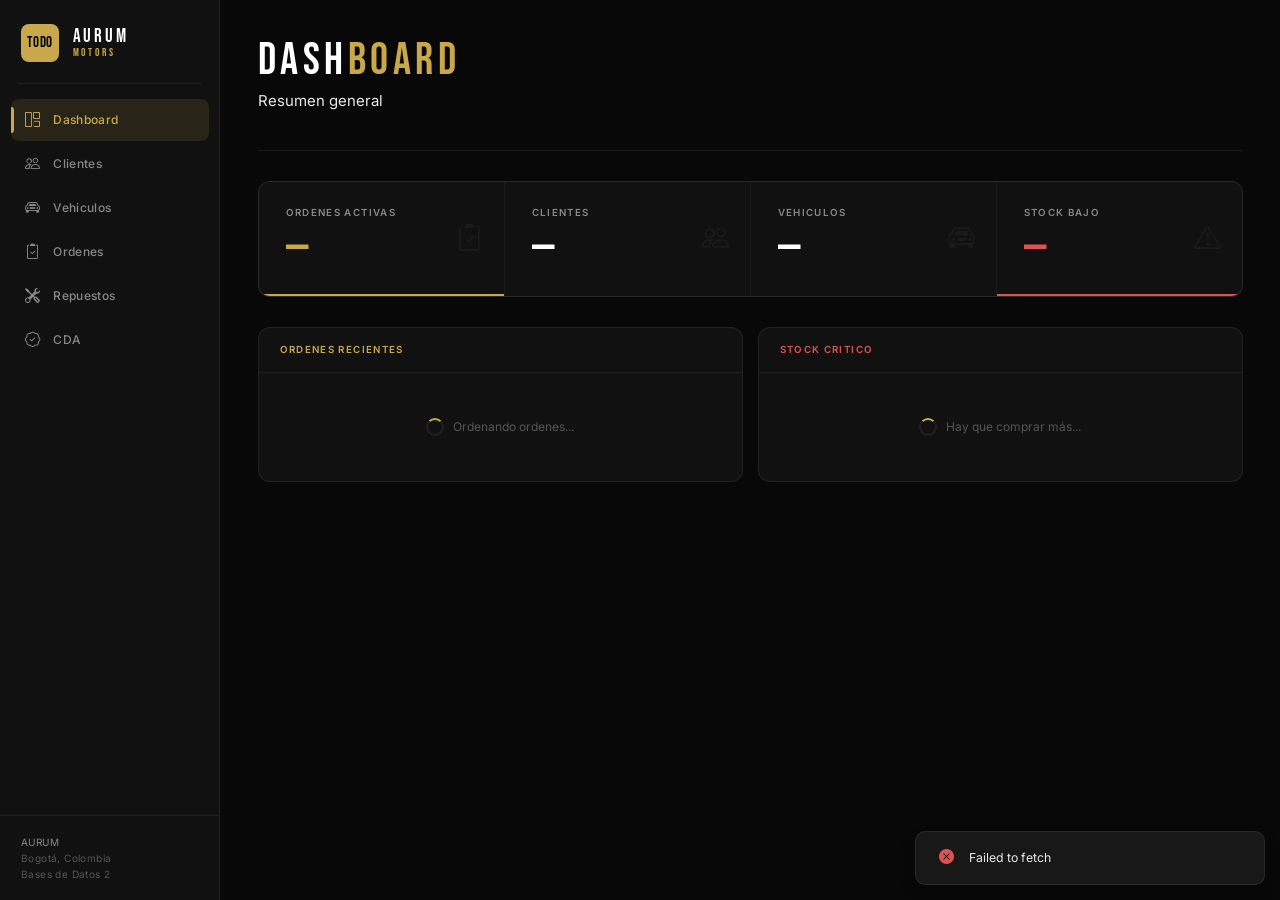
==== commit 8466a761: "arreglo del backend en cda" ====
--- a/backend/public/index.html
+++ b/backend/public/index.html
@@ -1,6 +1,5 @@
 <!DOCTYPE html>
 <html lang="es">
-
 <head>
   <meta charset="UTF-8" />
   <meta name="viewport" content="width=device-width, initial-scale=1.0" />
@@ -9,602 +8,434 @@
   <link href="https://cdn.jsdelivr.net/npm/bootstrap-icons@1.11.3/font/bootstrap-icons.min.css" rel="stylesheet" />
   <link href="css/style.css" rel="stylesheet" />
 </head>
-
 <body>
 
-  <!-- ===== SIDEBAR ===== -->
-  <aside class="sidebar">
-    <div class="sidebar-brand">
-      <div class="brand-logo">T0D0</div>
-      <div class="brand-text">
-        <span class="brand-name">AURUM</span>
-        <span class="brand-sub">MOTORS</span>
-      </div>
-    </div>
-
-    <div class="sidebar-divider"></div>
-
-    <nav class="sidebar-nav">
-      <a class="sidebar-link active" href="#" data-section="dashboard">
-        <i class="bi bi-grid-1x2"></i>
-        <span>Dashboard</span>
-      </a>
-      <a class="sidebar-link" href="#" data-section="clientes">
-        <i class="bi bi-people"></i>
-        <span>Clientes</span>
-      </a>
-      <a class="sidebar-link" href="#" data-section="vehiculos">
-        <i class="bi bi-car-front"></i>
-        <span>Vehiculos</span>
-      </a>
-      <a class="sidebar-link" href="#" data-section="ordenes">
-        <i class="bi bi-clipboard2-check"></i>
-        <span>Ordenes</span>
-      </a>
-      <a class="sidebar-link" href="#" data-section="repuestos">
-        <i class="bi bi-tools"></i>
-        <span>Repuestos</span>
-      </a>
-      <a class="sidebar-link" href="#" data-section="cda">
-        <i class="bi bi-patch-check"></i>
-        <span>CDA</span>
-      </a>
-    </nav>
-
-    <div class="sidebar-footer">
-      <div class="sidebar-footer-line">AURUM</div>
-      <div class="sidebar-footer-line muted">Bogotá, Colombia</div>
-      <div class="sidebar-footer-line muted">Bases de Datos 2</div>
-    </div>
-  </aside>
-
-  <main class="main-content">
-
-    <div class="toast-container position-fixed bottom-0 end-0 p-3" style="z-index:9999">
-      <div id="appToast" class="toast" role="alert">
-        <div class="toast-body d-flex align-items-center gap-3 px-4 py-3">
-          <i id="toastIcon" class="toast-icon"></i>
-          <span id="toastMsg"></span>
-        </div>
-      </div>
-    </div>
-
-    <!-- ===== DASHBOARD ===== -->
-    <section id="section-dashboard">
-      <div class="page-header">
-        <div>
-          <h1 class="page-title">DASH<span class="page-title-accent">BOARD</span></h1>
-          <p class="page-subtitle">Resumen general </p>
-        </div>
-      </div>
-
-      <div class="stats-grid stagger" id="stats-grid">
-        <div class="stat-card accent">
-          <span class="stat-label">Ordenes Activas</span>
-          <div class="stat-value" id="stat-ordenes-activas">—</div>
-          <span class="stat-icon"><i class="bi bi-clipboard2-check"></i></span>
-        </div>
-        <div class="stat-card">
-          <span class="stat-label">Clientes</span>
-          <div class="stat-value" id="stat-clientes">—</div>
-          <span class="stat-icon"><i class="bi bi-people"></i></span>
-        </div>
-        <div class="stat-card">
-          <span class="stat-label">Vehiculos</span>
-          <div class="stat-value" id="stat-vehiculos">—</div>
-          <span class="stat-icon"><i class="bi bi-car-front"></i></span>
-        </div>
-        <div class="stat-card danger">
-          <span class="stat-label">Stock Bajo</span>
-          <div class="stat-value" id="stat-stock-bajo">—</div>
-          <span class="stat-icon"><i class="bi bi-exclamation-triangle"></i></span>
-        </div>
-      </div>
-      
-      <div class="stats-grid stagger mt-3" id="stats-historial-grid">
-
-        <div class="stat-card accent">
-          <span class="stat-label">Eventos Técnicos</span>
-          <div class="stat-value" id="stat-historial-eventos">—</div>
-          <span class="stat-icon">
-            <i class="bi bi-clipboard2-data"></i>
-          </span>
-        </div>
-
-        <div class="stat-card">
-          <span class="stat-label">Vehículos Atendidos</span>
-          <div class="stat-value" id="stat-historial-vehiculos">—</div>
-          <span class="stat-icon">
-            <i class="bi bi-car-front"></i>
-          </span>
-        </div>
-
-      </div>
-
-      <div class="panel mt-3 mb-4" style="margin-bottom: 24px !important;">
+<!-- ===== SIDEBAR ===== -->
+<aside class="sidebar">
+  <div class="sidebar-brand">
+    <div class="brand-logo">T0D0</div>
+    <div class="brand-text">
+      <span class="brand-name">AURUM</span>
+      <span class="brand-sub">MOTORS</span>
+    </div>
+  </div>
+
+  <div class="sidebar-divider"></div>
+
+  <nav class="sidebar-nav">
+    <a class="sidebar-link active" href="#" data-section="dashboard">
+      <i class="bi bi-grid-1x2"></i>
+      <span>Dashboard</span>
+    </a>
+    <a class="sidebar-link" href="#" data-section="clientes">
+      <i class="bi bi-people"></i>
+      <span>Clientes</span>
+    </a>
+    <a class="sidebar-link" href="#" data-section="vehiculos">
+      <i class="bi bi-car-front"></i>
+      <span>Vehiculos</span>
+    </a>
+    <a class="sidebar-link" href="#" data-section="ordenes">
+      <i class="bi bi-clipboard2-check"></i>
+      <span>Ordenes</span>
+    </a>
+    <a class="sidebar-link" href="#" data-section="repuestos">
+      <i class="bi bi-tools"></i>
+      <span>Repuestos</span>
+    </a>
+    <a class="sidebar-link" href="#" data-section="cda">
+      <i class="bi bi-patch-check"></i>
+      <span>CDA</span>
+    </a>
+  </nav>
+
+  <div class="sidebar-footer">
+    <div class="sidebar-footer-line">AURUM</div>
+    <div class="sidebar-footer-line muted">Bogotá, Colombia</div>
+    <div class="sidebar-footer-line muted">Bases de Datos 2</div>
+  </div>
+</aside>
+
+<!-- ===== MAIN ===== -->
+<main class="main-content">
+
+  <!-- TOAST -->
+  <div class="toast-container position-fixed bottom-0 end-0 p-3" style="z-index:9999">
+    <div id="appToast" class="toast" role="alert">
+      <div class="toast-body d-flex align-items-center gap-3 px-4 py-3">
+        <i id="toastIcon" class="toast-icon"></i>
+        <span id="toastMsg"></span>
+      </div>
+    </div>
+  </div>
+
+  <!-- ===== DASHBOARD ===== -->
+  <section id="section-dashboard">
+    <div class="page-header">
+      <div>
+        <h1 class="page-title">DASH<span class="page-title-accent">BOARD</span></h1>
+        <p class="page-subtitle">Resumen general </p>
+      </div>
+    </div>
+
+    <div class="stats-grid stagger" id="stats-grid">
+      <div class="stat-card accent">
+        <span class="stat-label">Ordenes Activas</span>
+        <div class="stat-value" id="stat-ordenes-activas">—</div>
+        <span class="stat-icon"><i class="bi bi-clipboard2-check"></i></span>
+      </div>
+      <div class="stat-card">
+        <span class="stat-label">Clientes</span>
+        <div class="stat-value" id="stat-clientes">—</div>
+        <span class="stat-icon"><i class="bi bi-people"></i></span>
+      </div>
+      <div class="stat-card">
+        <span class="stat-label">Vehiculos</span>
+        <div class="stat-value" id="stat-vehiculos">—</div>
+        <span class="stat-icon"><i class="bi bi-car-front"></i></span>
+      </div>
+      <div class="stat-card danger">
+        <span class="stat-label">Stock Bajo</span>
+        <div class="stat-value" id="stat-stock-bajo">—</div>
+        <span class="stat-icon"><i class="bi bi-exclamation-triangle"></i></span>
+      </div>
+    </div>
+
+    <div class="dashboard-grid">
+      <div class="panel">
         <div class="panel-header">
-          <span class="panel-title">Eventos Técnicos por Tipo</span>
-        </div>
-        <div class="panel-body" id="dashboard-historial-tipos">
-          <div class="loading-state">
-            <div class="spinner"></div>
-            Cargando estadísticas...
+          <span class="panel-title">Ordenes Recientes</span>
+        </div>
+        <div class="panel-body" id="dashboard-ordenes">
+          <div class="loading-state"><div class="spinner"></div> Ordenando ordenes...</div>
+        </div>
+      </div>
+      <div class="panel">
+        <div class="panel-header">
+          <span class="panel-title" style="color:var(--danger)">Stock Critico</span>
+        </div>
+        <div class="panel-body" id="dashboard-stock">
+          <div class="loading-state"><div class="spinner"></div> Hay que comprar más...</div>
+        </div>
+      </div>
+    </div>
+  </section>
+
+  <!-- ===== CLIENTES ===== -->
+  <section id="section-clientes" class="d-none">
+    <div class="page-header">
+      <div>
+        <h1 class="page-title">CLIEN<span class="page-title-accent">TES</span></h1>
+        <p class="page-subtitle">Registro de clientes</p>
+      </div>
+      <button class="btn btn-primary" onclick="openModal('modal-cliente')">
+        <i class="bi bi-plus"></i> Nuevo Cliente
+      </button>
+    </div>
+    <div class="panel animate-in">
+      <div id="tabla-clientes" class="panel-body">
+        <div class="loading-state"><div class="spinner"></div> Cargando...</div>
+      </div>
+    </div>
+  </section>
+
+  <!-- ===== VEHICULOS ===== -->
+  <section id="section-vehiculos" class="d-none">
+    <div class="page-header">
+      <div>
+        <h1 class="page-title">VEHICU<span class="page-title-accent">LOS</span></h1>
+        <p class="page-subtitle">Flota registrada en el sistema</p>
+      </div>
+      <button class="btn btn-primary" onclick="openModal('modal-vehiculo')">
+        <i class="bi bi-plus"></i> Nuevo Vehiculo
+      </button>
+    </div>
+    <div class="filter-bar animate-in">
+      <div class="search-box">
+        <i class="bi bi-search"></i>
+        <input type="text" id="buscar-placa" placeholder="Buscar placa..." oninput="cargarVehiculos()" />
+      </div>
+    </div>
+    <div class="panel animate-in">
+      <div id="tabla-vehiculos" class="panel-body">
+        <div class="loading-state"><div class="spinner"></div> Cargando...</div>
+      </div>
+    </div>
+  </section>
+
+  <!-- ===== ORDENES ===== -->
+  <section id="section-ordenes" class="d-none">
+    <div class="page-header">
+      <div>
+        <h1 class="page-title">ORDE<span class="page-title-accent">NES</span></h1>
+        <p class="page-subtitle">Ordenes de trabajo activas e historicas</p>
+      </div>
+      <button class="btn btn-primary" onclick="openModal('modal-orden')">
+        <i class="bi bi-plus"></i> Nueva Orden
+      </button>
+    </div>
+    <div class="filter-bar animate-in">
+      <select id="filtro-estado" class="form-select" style="width:auto" onchange="cargarOrdenes()">
+        <option value="">Todos los estados</option>
+        <option value="PENDIENTE">Pendiente</option>
+        <option value="EN_PROCESO">En Proceso</option>
+        <option value="COMPLETADO">Completado</option>
+        <option value="ENTREGADO">Entregado</option>
+      </select>
+    </div>
+    <div class="panel animate-in">
+      <div id="tabla-ordenes" class="panel-body">
+        <div class="loading-state"><div class="spinner"></div> Cargando...</div>
+      </div>
+    </div>
+  </section>
+
+  <!-- ===== REPUESTOS ===== -->
+  <section id="section-repuestos" class="d-none">
+    <div class="page-header">
+      <div>
+        <h1 class="page-title">REPUES<span class="page-title-accent">TOS</span></h1>
+        <p class="page-subtitle">Inventario de partes y componentes</p>
+      </div>
+      <button class="btn btn-primary" onclick="openModal('modal-repuesto')">
+        <i class="bi bi-plus"></i> Nuevo Repuesto
+      </button>
+    </div>
+    <div class="panel animate-in">
+      <div id="tabla-repuestos" class="panel-body">
+        <div class="loading-state"><div class="spinner"></div> Cargando...</div>
+      </div>
+    </div>
+  </section>
+
+  <!-- ===== CDA ===== -->
+  <section id="section-cda" class="d-none">
+    <div class="page-header">
+      <div>
+        <h1 class="page-title">REVI<span class="page-title-accent">SIONES CDA</span></h1>
+        <p class="page-subtitle">Historial de revisiones tecnico-mecanicas</p>
+      </div>
+      <button class="btn btn-primary" onclick="openModal('modal-cda')">
+        <i class="bi bi-plus"></i> Nueva Revision
+      </button>
+    </div>
+    <div class="filter-bar animate-in">
+      <div class="search-box">
+        <i class="bi bi-search"></i>
+        <label class="visually-hidden" for="buscar-cda-placa">Buscar revisión por placa</label>
+        <input type="text" id="buscar-cda-placa" placeholder="Buscar por placa..." oninput="cargarCDA()" />
+      </div>
+    </div>
+    <div class="panel animate-in">
+      <div id="tabla-cda" class="panel-body">
+        <div class="loading-state"><div class="spinner"></div> Cargando...</div>
+      </div>
+    </div>
+  </section>
+
+</main>
+
+<!-- ===== MODALES ===== -->
+
+<!-- CLIENTE -->
+<div class="modal fade" id="modal-cliente" tabindex="-1">
+  <div class="modal-dialog modal-lg modal-dialog-centered">
+    <div class="modal-content">
+      <div class="modal-header">
+        <h5 class="modal-title">REGISTRAR CLIENTE</h5>
+        <button type="button" class="btn-close" data-bs-dismiss="modal"></button>
+      </div>
+      <div class="modal-body">
+        <p class="modal-section-title">Datos del Cliente</p>
+        <div class="form-row" style="--cols:3">
+          <div class="form-group"><label class="form-label">Cedula *</label><input type="text" class="form-control" id="c-cedula" /></div>
+          <div class="form-group"><label class="form-label">Nombre *</label><input type="text" class="form-control" id="c-nombre" /></div>
+          <div class="form-group"><label class="form-label">Apellido *</label><input type="text" class="form-control" id="c-apellido" /></div>
+          <div class="form-group"><label class="form-label">Telefono</label><input type="text" class="form-control" id="c-telefono" /></div>
+          <div class="form-group"><label class="form-label">Email</label><input type="email" class="form-control" id="c-email" /></div>
+          <div class="form-group"><label class="form-label">Direccion</label><input type="text" class="form-control" id="c-direccion" /></div>
+        </div>
+        <div class="divider"></div>
+        <p class="modal-section-title">Vehiculo (opcional)</p>
+        <div class="form-row" style="--cols:4">
+          <div class="form-group"><label class="form-label">Placa</label><input type="text" class="form-control" id="c-placa" /></div>
+          <div class="form-group"><label class="form-label">Marca</label><input type="text" class="form-control" id="c-marca" /></div>
+          <div class="form-group"><label class="form-label">Modelo</label><input type="text" class="form-control" id="c-modelo" /></div>
+          <div class="form-group"><label class="form-label">Año</label><input type="number" class="form-control" id="c-anio" value="2020" /></div>
+          <div class="form-group"><label class="form-label">Color</label><input type="text" class="form-control" id="c-color" /></div>
+          <div class="form-group"><label class="form-label">Cilindraje (L)</label><input type="number" step="0.1" class="form-control" id="c-cilindraje" /></div>
+          <div class="form-group"><label class="form-label">Km Actual</label><input type="number" class="form-control" id="c-km" value="0" /></div>
+        </div>
+      </div>
+      <div class="modal-footer">
+        <button class="btn btn-ghost" data-bs-dismiss="modal">Cancelar</button>
+        <button class="btn btn-primary" onclick="guardarCliente()">Guardar</button>
+      </div>
+    </div>
+  </div>
+</div>
+
+<!-- VEHICULO -->
+<div class="modal fade" id="modal-vehiculo" tabindex="-1">
+  <div class="modal-dialog modal-dialog-centered">
+    <div class="modal-content">
+      <div class="modal-header"><h5 class="modal-title">NUEVO VEHICULO</h5><button type="button" class="btn-close" data-bs-dismiss="modal"></button></div>
+      <div class="modal-body">
+        <div class="form-row">
+          <div class="form-group"><label class="form-label">Cliente ID *</label><input type="number" class="form-control" id="v-clienteid" /></div>
+          <div class="form-group"><label class="form-label">Placa *</label><input type="text" class="form-control" id="v-placa" /></div>
+          <div class="form-group"><label class="form-label">Marca *</label><input type="text" class="form-control" id="v-marca" /></div>
+          <div class="form-group"><label class="form-label">Modelo *</label><input type="text" class="form-control" id="v-modelo" /></div>
+          <div class="form-group"><label class="form-label">Año</label><input type="number" class="form-control" id="v-anio" value="2020" /></div>
+          <div class="form-group"><label class="form-label">Color</label><input type="text" class="form-control" id="v-color" /></div>
+          <div class="form-group"><label class="form-label">Km Actual</label><input type="number" class="form-control" id="v-km" value="0" /></div>
+        </div>
+      </div>
+      <div class="modal-footer"><button class="btn btn-ghost" data-bs-dismiss="modal">Cancelar</button><button class="btn btn-primary" onclick="guardarVehiculo()">Guardar</button></div>
+    </div>
+  </div>
+</div>
+
+<!-- ORDEN -->
+<div class="modal fade" id="modal-orden" tabindex="-1">
+  <div class="modal-dialog modal-dialog-centered">
+    <div class="modal-content">
+      <div class="modal-header"><h5 class="modal-title">NUEVA ORDEN</h5><button type="button" class="btn-close" data-bs-dismiss="modal"></button></div>
+      <div class="modal-body">
+        <div class="form-row">
+          <div class="form-group"><label class="form-label">Vehiculo ID *</label><input type="number" class="form-control" id="o-vehiculoid" /></div>
+          <div class="form-group"><label class="form-label">Responsable *</label><select class="form-select" id="o-empleadoid"></select></div>
+          <div class="form-group"><label class="form-label">Km Ingreso</label><input type="number" class="form-control" id="o-km" value="0" /></div>
+          <div class="form-group"><label class="form-label">Fecha Estimada</label><input type="date" class="form-control" id="o-fecha" /></div>
+          <div class="form-group col-span-2"><label class="form-label">Diagnostico</label><textarea class="form-control" id="o-diagnostico"></textarea></div>
+        </div>
+      </div>
+      <div class="modal-footer"><button class="btn btn-ghost" data-bs-dismiss="modal">Cancelar</button><button class="btn btn-primary" onclick="guardarOrden()">Crear Orden</button></div>
+    </div>
+  </div>
+</div>
+
+<!-- DETALLE ORDEN -->
+<div class="modal fade" id="modal-detalle-orden" tabindex="-1">
+  <div class="modal-dialog modal-xl modal-dialog-centered">
+    <div class="modal-content">
+      <div class="modal-header">
+        <h5 class="modal-title">ORDEN <span id="detalle-orden-id" style="color:var(--gold)"></span></h5>
+        <button type="button" class="btn-close" data-bs-dismiss="modal"></button>
+      </div>
+      <div class="modal-body" id="detalle-orden-body">
+        <div class="loading-state"><div class="spinner"></div></div>
+      </div>
+      <div class="modal-footer">
+        <button class="btn btn-ghost" data-bs-dismiss="modal">Cerrar</button>
+        <button class="btn btn-success d-none" id="btn-cerrar-orden" onclick="abrirCierreOrden()">
+          <i class="bi bi-check2-circle"></i> Cerrar y Facturar
+        </button>
+      </div>
+    </div>
+  </div>
+</div>
+
+<!-- CERRAR ORDEN -->
+<div class="modal fade" id="modal-cerrar-orden" tabindex="-1">
+  <div class="modal-dialog modal-dialog-centered">
+    <div class="modal-content">
+      <div class="modal-header"><h5 class="modal-title">GENERAR FACTURA</h5><button type="button" class="btn-close" data-bs-dismiss="modal"></button></div>
+      <div class="modal-body">
+        <div class="form-row" style="--cols:1">
+          <div class="form-group"><label class="form-label">Metodo de Pago</label>
+            <select class="form-select" id="co-metodo"><option value="EFECTIVO">Efectivo</option><option value="TARJETA">Tarjeta</option><option value="TRANSFERENCIA">Transferencia</option></select>
           </div>
-        </div>
-      </div>
-
-      <div class="dashboard-grid">
-        <div class="panel">
-          <div class="panel-header">
-            <span class="panel-title">Ordenes Recientes</span>
+          <div class="form-group"><label class="form-label">Observaciones</label><textarea class="form-control" id="co-obs"></textarea></div>
+        </div>
+      </div>
+      <div class="modal-footer"><button class="btn btn-ghost" data-bs-dismiss="modal">Cancelar</button><button class="btn btn-success" onclick="cerrarOrden()">Confirmar</button></div>
+    </div>
+  </div>
+</div>
+
+<!-- ADD SERVICIO -->
+<div class="modal fade" id="modal-add-servicio" tabindex="-1">
+  <div class="modal-dialog modal-dialog-centered">
+    <div class="modal-content">
+      <div class="modal-header"><h5 class="modal-title">AGREGAR SERVICIO</h5><button type="button" class="btn-close" data-bs-dismiss="modal"></button></div>
+      <div class="modal-body">
+        <div class="form-row" style="--cols:1">
+          <div class="form-group"><label class="form-label">Servicio *</label><select class="form-select" id="as-servicioid"></select></div>
+        </div>
+        <div class="form-row mt-3">
+          <div class="form-group"><label class="form-label">Cantidad</label><input type="number" class="form-control" id="as-cantidad" value="1" min="1" /></div>
+          <div class="form-group"><label class="form-label">Mano de Obra $</label><input type="number" class="form-control" id="as-mano" value="0" /></div>
+        </div>
+      </div>
+      <div class="modal-footer"><button class="btn btn-ghost" data-bs-dismiss="modal">Cancelar</button><button class="btn btn-primary" onclick="guardarServicioOrden()">Agregar</button></div>
+    </div>
+  </div>
+</div>
+
+<!-- ADD REPUESTO -->
+<div class="modal fade" id="modal-add-repuesto" tabindex="-1">
+  <div class="modal-dialog modal-dialog-centered">
+    <div class="modal-content">
+      <div class="modal-header"><h5 class="modal-title">AGREGAR REPUESTO</h5><button type="button" class="btn-close" data-bs-dismiss="modal"></button></div>
+      <div class="modal-body">
+        <div class="form-row" style="--cols:1">
+          <div class="form-group"><label class="form-label">Repuesto *</label><select class="form-select" id="ar-repuestoid"></select></div>
+          <div class="form-group"><label class="form-label">Cantidad</label><input type="number" class="form-control" id="ar-cantidad" value="1" min="1" /></div>
+        </div>
+      </div>
+      <div class="modal-footer"><button class="btn btn-ghost" data-bs-dismiss="modal">Cancelar</button><button class="btn btn-primary" onclick="guardarRepuestoOrden()">Agregar</button></div>
+    </div>
+  </div>
+</div>
+
+<!-- REPUESTO -->
+<div class="modal fade" id="modal-repuesto" tabindex="-1">
+  <div class="modal-dialog modal-dialog-centered">
+    <div class="modal-content">
+      <div class="modal-header"><h5 class="modal-title">NUEVO REPUESTO</h5><button type="button" class="btn-close" data-bs-dismiss="modal"></button></div>
+      <div class="modal-body">
+        <div class="form-row">
+          <div class="form-group"><label class="form-label">Proveedor ID *</label><input type="number" class="form-control" id="r-proveedorid" value="1" /></div>
+          <div class="form-group"><label class="form-label">Referencia *</label><input type="text" class="form-control" id="r-referencia" /></div>
+          <div class="form-group col-span-2"><label class="form-label">Nombre *</label><input type="text" class="form-control" id="r-nombre" /></div>
+          <div class="form-group col-span-2"><label class="form-label">Descripcion</label><input type="text" class="form-control" id="r-descripcion" /></div>
+          <div class="form-group"><label class="form-label">Precio Compra</label><input type="number" class="form-control" id="r-pcompra" value="0" /></div>
+          <div class="form-group"><label class="form-label">Precio Venta</label><input type="number" class="form-control" id="r-pventa" value="0" /></div>
+          <div class="form-group"><label class="form-label">Stock Inicial</label><input type="number" class="form-control" id="r-stock" value="0" /></div>
+          <div class="form-group"><label class="form-label">Stock Minimo</label><input type="number" class="form-control" id="r-stockmin" value="5" /></div>
+        </div>
+      </div>
+      <div class="modal-footer"><button class="btn btn-ghost" data-bs-dismiss="modal">Cancelar</button><button class="btn btn-primary" onclick="guardarRepuesto()">Guardar</button></div>
+    </div>
+  </div>
+</div>
+
+<!-- CDA -->
+<div class="modal fade" id="modal-cda" tabindex="-1">
+  <div class="modal-dialog modal-dialog-centered">
+    <div class="modal-content">
+      <div class="modal-header"><h5 class="modal-title">NUEVA REVISION CDA</h5><button type="button" class="btn-close" data-bs-dismiss="modal"></button></div>
+      <div class="modal-body">
+        <div class="form-row">
+          <div class="form-group"><label class="form-label">Vehiculo ID *</label><input type="number" class="form-control" id="cda-vehiculoid" /></div>
+          <div class="form-group"><label class="form-label">Inspector *</label><select class="form-select" id="cda-empleadoid"></select></div>
+          <div class="form-group col-span-2"><label class="form-label">Resultado *</label>
+            <select class="form-select" id="cda-resultado">
+              <option value="APROBADO">Aprobado</option>
+              <option value="APROBADO_CON_OBSERVACIONES">Aprobado con Observaciones</option>
+              <option value="REPROBADO">Reprobado</option>
+            </select>
           </div>
-          <div class="panel-body" id="dashboard-ordenes">
-            <div class="loading-state">
-              <div class="spinner"></div> Ordenando ordenes...
-            </div>
-          </div>
-        </div>
-        <div class="panel">
-          <div class="panel-header">
-            <span class="panel-title" style="color:var(--danger)">Stock Critico</span>
-          </div>
-          <div class="panel-body" id="dashboard-stock">
-            <div class="loading-state">
-              <div class="spinner"></div> Hay que comprar más...
-            </div>
-          </div>
-        </div>
-      </div>
-    </section>
-
-    <!-- ===== CLIENTES ===== -->
-    <section id="section-clientes" class="d-none">
-      <div class="page-header">
-        <div>
-          <h1 class="page-title">CLIEN<span class="page-title-accent">TES</span></h1>
-          <p class="page-subtitle">Registro de clientes</p>
-        </div>
-        <button class="btn btn-primary" onclick="openModal('modal-cliente')">
-          <i class="bi bi-plus"></i> Nuevo Cliente
-        </button>
-      </div>
-      <div class="panel animate-in">
-        <div id="tabla-clientes" class="panel-body">
-          <div class="loading-state">
-            <div class="spinner"></div> Cargando...
-          </div>
-        </div>
-      </div>
-    </section>
-
-    <!-- ===== VEHICULOS ===== -->
-    <section id="section-vehiculos" class="d-none">
-      <div class="page-header">
-        <div>
-          <h1 class="page-title">VEHICU<span class="page-title-accent">LOS</span></h1>
-          <p class="page-subtitle">Flota registrada en el sistema</p>
-        </div>
-        <button class="btn btn-primary" onclick="openModal('modal-vehiculo')">
-          <i class="bi bi-plus"></i> Nuevo Vehiculo
-        </button>
-      </div>
-      <div class="filter-bar animate-in">
-        <div class="search-box">
-          <i class="bi bi-search"></i>
-          <input type="text" id="buscar-placa" placeholder="Buscar placa..." oninput="cargarVehiculos()" />
-        </div>
-      </div>
-      <div class="panel animate-in">
-        <div id="tabla-vehiculos" class="panel-body">
-          <div class="loading-state">
-            <div class="spinner"></div> Cargando...
-          </div>
-        </div>
-      </div>
-    </section>
-
-    <!-- ===== ORDENES ===== -->
-    <section id="section-ordenes" class="d-none">
-      <div class="page-header">
-        <div>
-          <h1 class="page-title">ORDE<span class="page-title-accent">NES</span></h1>
-          <p class="page-subtitle">Ordenes de trabajo activas e historicas</p>
-        </div>
-        <button class="btn btn-primary" onclick="openModal('modal-orden')">
-          <i class="bi bi-plus"></i> Nueva Orden
-        </button>
-      </div>
-      <div class="filter-bar animate-in">
-        <select id="filtro-estado" class="form-select" style="width:auto" onchange="cargarOrdenes()">
-          <option value="">Todos los estados</option>
-          <option value="PENDIENTE">Pendiente</option>
-          <option value="EN_PROCESO">En Proceso</option>
-          <option value="COMPLETADO">Completado</option>
-          <option value="ENTREGADO">Entregado</option>
-        </select>
-      </div>
-      <div class="panel animate-in">
-        <div id="tabla-ordenes" class="panel-body">
-          <div class="loading-state">
-            <div class="spinner"></div> Cargando...
-          </div>
-        </div>
-      </div>
-    </section>
-
-    <!-- ===== REPUESTOS ===== -->
-    <section id="section-repuestos" class="d-none">
-      <div class="page-header">
-        <div>
-          <h1 class="page-title">REPUES<span class="page-title-accent">TOS</span></h1>
-          <p class="page-subtitle">Inventario de partes y componentes</p>
-        </div>
-        <button class="btn btn-primary" onclick="openModal('modal-repuesto')">
-          <i class="bi bi-plus"></i> Nuevo Repuesto
-        </button>
-      </div>
-      <div class="panel animate-in">
-        <div id="tabla-repuestos" class="panel-body">
-          <div class="loading-state">
-            <div class="spinner"></div> Cargando...
-          </div>
-        </div>
-      </div>
-    </section>
-
-    <!-- ===== CDA ===== -->
-    <section id="section-cda" class="d-none">
-      <div class="page-header">
-        <div>
-          <h1 class="page-title">REVI<span class="page-title-accent">SIONES CDA</span></h1>
-          <p class="page-subtitle">Historial de revisiones tecnico-mecanicas</p>
-        </div>
-        <button class="btn btn-primary" onclick="openModal('modal-cda')">
-          <i class="bi bi-plus"></i> Nueva Revision
-        </button>
-      </div>
-      <div class="panel animate-in">
-        <div id="tabla-cda" class="panel-body">
-          <div class="loading-state">
-            <div class="spinner"></div> Cargando...
-          </div>
-        </div>
-      </div>
-    </section>
-
-  </main>
-
-  <!-- CLIENTE -->
-  <div class="modal fade" id="modal-cliente" tabindex="-1">
-    <div class="modal-dialog modal-lg modal-dialog-centered">
-      <div class="modal-content">
-        <div class="modal-header">
-          <h5 class="modal-title">REGISTRAR CLIENTE</h5>
-          <button type="button" class="btn-close" data-bs-dismiss="modal"></button>
-        </div>
-        <div class="modal-body">
-          <p class="modal-section-title">Datos del Cliente</p>
-          <div class="form-row" style="--cols:3">
-            <div class="form-group"><label class="form-label">Cedula *</label><input type="text" class="form-control"
-                id="c-cedula" /></div>
-            <div class="form-group"><label class="form-label">Nombre *</label><input type="text" class="form-control"
-                id="c-nombre" /></div>
-            <div class="form-group"><label class="form-label">Apellido *</label><input type="text" class="form-control"
-                id="c-apellido" /></div>
-            <div class="form-group"><label class="form-label">Telefono</label><input type="text" class="form-control"
-                id="c-telefono" /></div>
-            <div class="form-group"><label class="form-label">Email</label><input type="email" class="form-control"
-                id="c-email" /></div>
-            <div class="form-group"><label class="form-label">Direccion</label><input type="text" class="form-control"
-                id="c-direccion" /></div>
-          </div>
-          <div class="divider"></div>
-          <p class="modal-section-title">Vehiculo (opcional)</p>
-          <div class="form-row" style="--cols:4">
-            <div class="form-group"><label class="form-label">Placa</label><input type="text" class="form-control"
-                id="c-placa" /></div>
-            <div class="form-group"><label class="form-label">Marca</label><input type="text" class="form-control"
-                id="c-marca" /></div>
-            <div class="form-group"><label class="form-label">Modelo</label><input type="text" class="form-control"
-                id="c-modelo" /></div>
-            <div class="form-group"><label class="form-label">Año</label><input type="number" class="form-control"
-                id="c-anio" value="2020" /></div>
-            <div class="form-group"><label class="form-label">Color</label><input type="text" class="form-control"
-                id="c-color" /></div>
-            <div class="form-group"><label class="form-label">Cilindraje (L)</label><input type="number" step="0.1"
-                class="form-control" id="c-cilindraje" /></div>
-            <div class="form-group"><label class="form-label">Km Actual</label><input type="number" class="form-control"
-                id="c-km" value="0" /></div>
-          </div>
-        </div>
-        <div class="modal-footer">
-          <button class="btn btn-ghost" data-bs-dismiss="modal">Cancelar</button>
-          <button class="btn btn-primary" onclick="guardarCliente()">Guardar</button>
-        </div>
-      </div>
-    </div>
-  </div>
-
-  <!-- VEHICULO -->
-  <div class="modal fade" id="modal-vehiculo" tabindex="-1">
-    <div class="modal-dialog modal-dialog-centered">
-      <div class="modal-content">
-        <div class="modal-header">
-          <h5 class="modal-title">NUEVO VEHICULO</h5><button type="button" class="btn-close"
-            data-bs-dismiss="modal"></button>
-        </div>
-        <div class="modal-body">
-          <div class="form-row">
-            <div class="form-group"><label class="form-label">Cliente ID *</label><input type="number"
-                class="form-control" id="v-clienteid" /></div>
-            <div class="form-group"><label class="form-label">Placa *</label><input type="text" class="form-control"
-                id="v-placa" /></div>
-            <div class="form-group"><label class="form-label">Marca *</label><input type="text" class="form-control"
-                id="v-marca" /></div>
-            <div class="form-group"><label class="form-label">Modelo *</label><input type="text" class="form-control"
-                id="v-modelo" /></div>
-            <div class="form-group"><label class="form-label">Año</label><input type="number" class="form-control"
-                id="v-anio" value="2020" /></div>
-            <div class="form-group"><label class="form-label">Color</label><input type="text" class="form-control"
-                id="v-color" /></div>
-            <div class="form-group"><label class="form-label">Km Actual</label><input type="number" class="form-control"
-                id="v-km" value="0" /></div>
-          </div>
-        </div>
-        <div class="modal-footer"><button class="btn btn-ghost" data-bs-dismiss="modal">Cancelar</button><button
-            class="btn btn-primary" onclick="guardarVehiculo()">Guardar</button></div>
-      </div>
-    </div>
-  </div>
-
-  <!-- HISTORIAL TECNICO VEHICULAR -->
-  <div class="modal fade" id="modal-historial" tabindex="-1">
-    <div class="modal-dialog modal-xl modal-dialog-centered modal-dialog-scrollable">
-      <div class="modal-content">
-        <div class="modal-header">
-          <div>
-            <h5 class="modal-title">HISTORIAL TECNICO</h5><small class="text-muted"
-              id="historial-vehiculo-info">Vehículo</small>
-          </div><button type="button" class="btn-close" data-bs-dismiss="modal"></button>
-        </div>
-        <div class="modal-body">
-          <div class="d-flex justify-content-between align-items-center flex-wrap gap-2 mb-3"><button
-              class="btn btn-primary" onclick="mostrarFormularioHistorial()"><i class="bi bi-plus"></i> Nuevo
-              evento</button></div>
-          <div id="historial-formulario" class="panel p-3 mb-3 d-none">
-            <h6 class="mb-3">REGISTRAR EVENTO TECNICO</h6>
-            <div class="form-row">
-              <div class="form-group"><label class="form-label">Tipo de evento *</label><select class="form-select"
-                  id="h-tipo">
-                  <option value="DIAGNOSTICO">Diagnóstico</option>
-                  <option value="MANTENIMIENTO">Mantenimiento</option>
-                  <option value="REPARACION">Reparación</option>
-                  <option value="INSPECCION_CDA">Inspección CDA</option>
-                </select></div>
-              <div class="form-group"><label class="form-label">Fecha del evento *</label><input type="date"
-                  class="form-control" id="h-fecha" /></div>
-              <div class="form-group"><label class="form-label">Técnico responsable *</label><input type="text"
-                  class="form-control" id="h-tecnico" placeholder="Nombre del técnico" /></div>
-              <div class="form-group"><label class="form-label">Especialidad</label><input type="text"
-                  class="form-control" id="h-especialidad" placeholder="Ej. Mecánica general" /></div>
-              <div class="form-group"><label class="form-label">Kilometraje</label><input type="number" min="0"
-                  class="form-control" id="h-km" placeholder="Km al momento del evento" /></div>
-              <div class="form-group"><label class="form-label">Detalle del trabajo *</label><textarea
-                  class="form-control" id="h-detalle" rows="2"
-                  placeholder="Describe el diagnóstico, mantenimiento o reparación"></textarea></div>
-              <div class="form-group"><label class="form-label">Observaciones</label><textarea class="form-control"
-                  id="h-observaciones" rows="2"></textarea></div>
-              <div class="form-group"><label class="form-label">Recomendaciones</label><textarea class="form-control"
-                  id="h-recomendaciones" rows="2"></textarea></div>
-            </div>
-            <div class="d-flex justify-content-end gap-2 mt-2"><button class="btn btn-ghost"
-                onclick="ocultarFormularioHistorial()">Cancelar</button><button class="btn btn-primary"
-                onclick="guardarHistorial()">Guardar evento</button></div>
-          </div>
-          <div id="lista-historial">
-            <div class="loading-state">
-              <div class="spinner"></div> Cargando...
-            </div>
-          </div>
-        </div>
-        <div class="modal-footer"><button class="btn btn-ghost" data-bs-dismiss="modal">Cerrar</button></div>
-      </div>
-    </div>
-  </div>
-
-  <!-- ORDEN -->
-  <div class="modal fade" id="modal-orden" tabindex="-1">
-    <div class="modal-dialog modal-dialog-centered">
-      <div class="modal-content">
-        <div class="modal-header">
-          <h5 class="modal-title">NUEVA ORDEN</h5><button type="button" class="btn-close"
-            data-bs-dismiss="modal"></button>
-        </div>
-        <div class="modal-body">
-          <div class="form-row">
-            <div class="form-group"><label class="form-label">Vehiculo ID *</label><input type="number"
-                class="form-control" id="o-vehiculoid" /></div>
-            <div class="form-group"><label class="form-label">Responsable *</label><select class="form-select"
-                id="o-empleadoid"></select></div>
-            <div class="form-group"><label class="form-label">Km Ingreso</label><input type="number"
-                class="form-control" id="o-km" value="0" /></div>
-            <div class="form-group"><label class="form-label">Fecha Estimada</label><input type="date"
-                class="form-control" id="o-fecha" /></div>
-            <div class="form-group col-span-2"><label class="form-label">Diagnostico</label><textarea
-                class="form-control" id="o-diagnostico"></textarea></div>
-          </div>
-        </div>
-        <div class="modal-footer"><button class="btn btn-ghost" data-bs-dismiss="modal">Cancelar</button><button
-            class="btn btn-primary" onclick="guardarOrden()">Crear Orden</button></div>
-      </div>
-    </div>
-  </div>
-
-  <!-- DETALLE ORDEN -->
-  <div class="modal fade" id="modal-detalle-orden" tabindex="-1">
-    <div class="modal-dialog modal-xl modal-dialog-centered">
-      <div class="modal-content">
-        <div class="modal-header">
-          <h5 class="modal-title">ORDEN <span id="detalle-orden-id" style="color:var(--gold)"></span></h5>
-          <button type="button" class="btn-close" data-bs-dismiss="modal"></button>
-        </div>
-        <div class="modal-body" id="detalle-orden-body">
-          <div class="loading-state">
-            <div class="spinner"></div>
-          </div>
-        </div>
-        <div class="modal-footer">
-          <button class="btn btn-ghost" data-bs-dismiss="modal">Cerrar</button>
-          <button class="btn btn-success d-none" id="btn-cerrar-orden" onclick="abrirCierreOrden()">
-            <i class="bi bi-check2-circle"></i> Cerrar y Facturar
-          </button>
-        </div>
-      </div>
-    </div>
-  </div>
-
-  <!-- CERRAR ORDEN -->
-  <div class="modal fade" id="modal-cerrar-orden" tabindex="-1">
-    <div class="modal-dialog modal-dialog-centered">
-      <div class="modal-content">
-        <div class="modal-header">
-          <h5 class="modal-title">GENERAR FACTURA</h5><button type="button" class="btn-close"
-            data-bs-dismiss="modal"></button>
-        </div>
-        <div class="modal-body">
-          <div class="form-row" style="--cols:1">
-            <div class="form-group"><label class="form-label">Metodo de Pago</label>
-              <select class="form-select" id="co-metodo">
-                <option value="EFECTIVO">Efectivo</option>
-                <option value="TARJETA">Tarjeta</option>
-                <option value="TRANSFERENCIA">Transferencia</option>
-              </select>
-            </div>
-            <div class="form-group"><label class="form-label">Observaciones</label><textarea class="form-control"
-                id="co-obs"></textarea></div>
-          </div>
-        </div>
-        <div class="modal-footer"><button class="btn btn-ghost" data-bs-dismiss="modal">Cancelar</button><button
-            class="btn btn-success" onclick="cerrarOrden()">Confirmar</button></div>
-      </div>
-    </div>
-  </div>
-
-  <!-- ADD SERVICIO -->
-  <div class="modal fade" id="modal-add-servicio" tabindex="-1">
-    <div class="modal-dialog modal-dialog-centered">
-      <div class="modal-content">
-        <div class="modal-header">
-          <h5 class="modal-title">AGREGAR SERVICIO</h5><button type="button" class="btn-close"
-            data-bs-dismiss="modal"></button>
-        </div>
-        <div class="modal-body">
-          <div class="form-row" style="--cols:1">
-            <div class="form-group"><label class="form-label">Servicio *</label><select class="form-select"
-                id="as-servicioid"></select></div>
-          </div>
-          <div class="form-row mt-3">
-            <div class="form-group"><label class="form-label">Cantidad</label><input type="number" class="form-control"
-                id="as-cantidad" value="1" min="1" /></div>
-            <div class="form-group"><label class="form-label">Mano de Obra $</label><input type="number"
-                class="form-control" id="as-mano" value="0" /></div>
-          </div>
-        </div>
-        <div class="modal-footer"><button class="btn btn-ghost" data-bs-dismiss="modal">Cancelar</button><button
-            class="btn btn-primary" onclick="guardarServicioOrden()">Agregar</button></div>
-      </div>
-    </div>
-  </div>
-
-  <!-- ADD REPUESTO -->
-  <div class="modal fade" id="modal-add-repuesto" tabindex="-1">
-    <div class="modal-dialog modal-dialog-centered">
-      <div class="modal-content">
-        <div class="modal-header">
-          <h5 class="modal-title">AGREGAR REPUESTO</h5><button type="button" class="btn-close"
-            data-bs-dismiss="modal"></button>
-        </div>
-        <div class="modal-body">
-          <div class="form-row" style="--cols:1">
-            <div class="form-group"><label class="form-label">Repuesto *</label><select class="form-select"
-                id="ar-repuestoid"></select></div>
-            <div class="form-group"><label class="form-label">Cantidad</label><input type="number" class="form-control"
-                id="ar-cantidad" value="1" min="1" /></div>
-          </div>
-        </div>
-        <div class="modal-footer"><button class="btn btn-ghost" data-bs-dismiss="modal">Cancelar</button><button
-            class="btn btn-primary" onclick="guardarRepuestoOrden()">Agregar</button></div>
-      </div>
-    </div>
-  </div>
-
-  <!-- REPUESTO -->
-  <div class="modal fade" id="modal-repuesto" tabindex="-1">
-    <div class="modal-dialog modal-dialog-centered">
-      <div class="modal-content">
-        <div class="modal-header">
-          <h5 class="modal-title">NUEVO REPUESTO</h5><button type="button" class="btn-close"
-            data-bs-dismiss="modal"></button>
-        </div>
-        <div class="modal-body">
-          <div class="form-row">
-            <div class="form-group"><label class="form-label">Proveedor ID *</label><input type="number"
-                class="form-control" id="r-proveedorid" value="1" /></div>
-            <div class="form-group"><label class="form-label">Referencia *</label><input type="text"
-                class="form-control" id="r-referencia" /></div>
-            <div class="form-group col-span-2"><label class="form-label">Nombre *</label><input type="text"
-                class="form-control" id="r-nombre" /></div>
-            <div class="form-group col-span-2"><label class="form-label">Descripcion</label><input type="text"
-                class="form-control" id="r-descripcion" /></div>
-            <div class="form-group"><label class="form-label">Precio Compra</label><input type="number"
-                class="form-control" id="r-pcompra" value="0" /></div>
-            <div class="form-group"><label class="form-label">Precio Venta</label><input type="number"
-                class="form-control" id="r-pventa" value="0" /></div>
-            <div class="form-group"><label class="form-label">Stock Inicial</label><input type="number"
-                class="form-control" id="r-stock" value="0" /></div>
-            <div class="form-group"><label class="form-label">Stock Minimo</label><input type="number"
-                class="form-control" id="r-stockmin" value="5" /></div>
-          </div>
-        </div>
-        <div class="modal-footer"><button class="btn btn-ghost" data-bs-dismiss="modal">Cancelar</button><button
-            class="btn btn-primary" onclick="guardarRepuesto()">Guardar</button></div>
-      </div>
-    </div>
-  </div>
-
-  <!-- CDA -->
-  <div class="modal fade" id="modal-cda" tabindex="-1">
-    <div class="modal-dialog modal-dialog-centered">
-      <div class="modal-content">
-        <div class="modal-header">
-          <h5 class="modal-title">NUEVA REVISION CDA</h5><button type="button" class="btn-close"
-            data-bs-dismiss="modal"></button>
-        </div>
-        <div class="modal-body">
-          <div class="form-row">
-            <div class="form-group"><label class="form-label">Vehiculo ID *</label><input type="number"
-                class="form-control" id="cda-vehiculoid" /></div>
-            <div class="form-group"><label class="form-label">Inspector *</label><select class="form-select"
-                id="cda-empleadoid"></select></div>
-            <div class="form-group col-span-2"><label class="form-label">Resultado *</label>
-              <select class="form-select" id="cda-resultado">
-                <option value="APROBADO">Aprobado</option>
-                <option value="APROBADO_CON_OBSERVACIONES">Aprobado con Observaciones</option>
-                <option value="REPROBADO">Reprobado</option>
-              </select>
-            </div>
-            <div class="form-group col-span-2"><label class="form-label">Observaciones</label><textarea
-                class="form-control" id="cda-obs"></textarea></div>
-          </div>
-        </div>
-        <div class="modal-footer"><button class="btn btn-ghost" data-bs-dismiss="modal">Cancelar</button><button
-            class="btn btn-primary" onclick="guardarCDA()">Guardar</button></div>
-      </div>
-    </div>
-  </div>
-
-  <script src="https://cdn.jsdelivr.net/npm/bootstrap@5.3.3/dist/js/bootstrap.bundle.min.js"></script>
-  <script src="js/app.js"></script>
+          <div class="form-group col-span-2"><label class="form-label">Observaciones</label><textarea class="form-control" id="cda-obs"></textarea></div>
+        </div>
+      </div>
+      <div class="modal-footer"><button class="btn btn-ghost" data-bs-dismiss="modal">Cancelar</button><button class="btn btn-primary" onclick="guardarCDA()">Guardar</button></div>
+    </div>
+  </div>
+</div>
+
+<script src="https://cdn.jsdelivr.net/npm/bootstrap@5.3.3/dist/js/bootstrap.bundle.min.js"></script>
+<script src="js/app.js?v=2"></script>
 </body>
-
-</html>+</html>
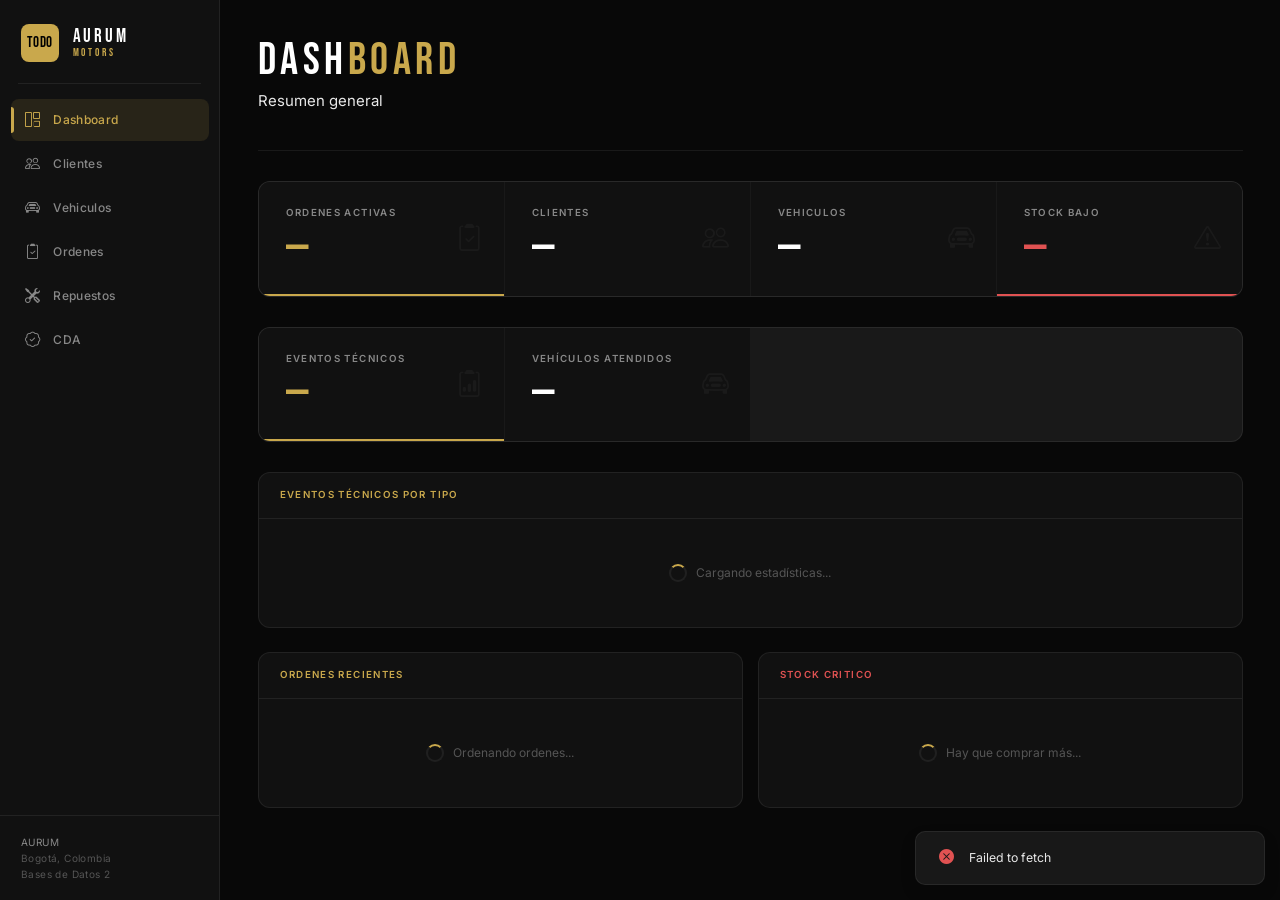
==== commit 25875f9d: "Update technician selection using MySQL employees" ====
--- a/backend/public/index.html
+++ b/backend/public/index.html
@@ -1,5 +1,6 @@
 <!DOCTYPE html>
 <html lang="es">
+
 <head>
   <meta charset="UTF-8" />
   <meta name="viewport" content="width=device-width, initial-scale=1.0" />
@@ -8,434 +9,604 @@
   <link href="https://cdn.jsdelivr.net/npm/bootstrap-icons@1.11.3/font/bootstrap-icons.min.css" rel="stylesheet" />
   <link href="css/style.css" rel="stylesheet" />
 </head>
+
 <body>
 
-<!-- ===== SIDEBAR ===== -->
-<aside class="sidebar">
-  <div class="sidebar-brand">
-    <div class="brand-logo">T0D0</div>
-    <div class="brand-text">
-      <span class="brand-name">AURUM</span>
-      <span class="brand-sub">MOTORS</span>
-    </div>
-  </div>
-
-  <div class="sidebar-divider"></div>
-
-  <nav class="sidebar-nav">
-    <a class="sidebar-link active" href="#" data-section="dashboard">
-      <i class="bi bi-grid-1x2"></i>
-      <span>Dashboard</span>
-    </a>
-    <a class="sidebar-link" href="#" data-section="clientes">
-      <i class="bi bi-people"></i>
-      <span>Clientes</span>
-    </a>
-    <a class="sidebar-link" href="#" data-section="vehiculos">
-      <i class="bi bi-car-front"></i>
-      <span>Vehiculos</span>
-    </a>
-    <a class="sidebar-link" href="#" data-section="ordenes">
-      <i class="bi bi-clipboard2-check"></i>
-      <span>Ordenes</span>
-    </a>
-    <a class="sidebar-link" href="#" data-section="repuestos">
-      <i class="bi bi-tools"></i>
-      <span>Repuestos</span>
-    </a>
-    <a class="sidebar-link" href="#" data-section="cda">
-      <i class="bi bi-patch-check"></i>
-      <span>CDA</span>
-    </a>
-  </nav>
-
-  <div class="sidebar-footer">
-    <div class="sidebar-footer-line">AURUM</div>
-    <div class="sidebar-footer-line muted">Bogotá, Colombia</div>
-    <div class="sidebar-footer-line muted">Bases de Datos 2</div>
-  </div>
-</aside>
-
-<!-- ===== MAIN ===== -->
-<main class="main-content">
-
-  <!-- TOAST -->
-  <div class="toast-container position-fixed bottom-0 end-0 p-3" style="z-index:9999">
-    <div id="appToast" class="toast" role="alert">
-      <div class="toast-body d-flex align-items-center gap-3 px-4 py-3">
-        <i id="toastIcon" class="toast-icon"></i>
-        <span id="toastMsg"></span>
-      </div>
-    </div>
-  </div>
-
-  <!-- ===== DASHBOARD ===== -->
-  <section id="section-dashboard">
-    <div class="page-header">
-      <div>
-        <h1 class="page-title">DASH<span class="page-title-accent">BOARD</span></h1>
-        <p class="page-subtitle">Resumen general </p>
-      </div>
-    </div>
-
-    <div class="stats-grid stagger" id="stats-grid">
-      <div class="stat-card accent">
-        <span class="stat-label">Ordenes Activas</span>
-        <div class="stat-value" id="stat-ordenes-activas">—</div>
-        <span class="stat-icon"><i class="bi bi-clipboard2-check"></i></span>
-      </div>
-      <div class="stat-card">
-        <span class="stat-label">Clientes</span>
-        <div class="stat-value" id="stat-clientes">—</div>
-        <span class="stat-icon"><i class="bi bi-people"></i></span>
-      </div>
-      <div class="stat-card">
-        <span class="stat-label">Vehiculos</span>
-        <div class="stat-value" id="stat-vehiculos">—</div>
-        <span class="stat-icon"><i class="bi bi-car-front"></i></span>
-      </div>
-      <div class="stat-card danger">
-        <span class="stat-label">Stock Bajo</span>
-        <div class="stat-value" id="stat-stock-bajo">—</div>
-        <span class="stat-icon"><i class="bi bi-exclamation-triangle"></i></span>
-      </div>
-    </div>
-
-    <div class="dashboard-grid">
-      <div class="panel">
+  <!-- ===== SIDEBAR ===== -->
+  <aside class="sidebar">
+    <div class="sidebar-brand">
+      <div class="brand-logo">T0D0</div>
+      <div class="brand-text">
+        <span class="brand-name">AURUM</span>
+        <span class="brand-sub">MOTORS</span>
+      </div>
+    </div>
+
+    <div class="sidebar-divider"></div>
+
+    <nav class="sidebar-nav">
+      <a class="sidebar-link active" href="#" data-section="dashboard">
+        <i class="bi bi-grid-1x2"></i>
+        <span>Dashboard</span>
+      </a>
+      <a class="sidebar-link" href="#" data-section="clientes">
+        <i class="bi bi-people"></i>
+        <span>Clientes</span>
+      </a>
+      <a class="sidebar-link" href="#" data-section="vehiculos">
+        <i class="bi bi-car-front"></i>
+        <span>Vehiculos</span>
+      </a>
+      <a class="sidebar-link" href="#" data-section="ordenes">
+        <i class="bi bi-clipboard2-check"></i>
+        <span>Ordenes</span>
+      </a>
+      <a class="sidebar-link" href="#" data-section="repuestos">
+        <i class="bi bi-tools"></i>
+        <span>Repuestos</span>
+      </a>
+      <a class="sidebar-link" href="#" data-section="cda">
+        <i class="bi bi-patch-check"></i>
+        <span>CDA</span>
+      </a>
+    </nav>
+
+    <div class="sidebar-footer">
+      <div class="sidebar-footer-line">AURUM</div>
+      <div class="sidebar-footer-line muted">Bogotá, Colombia</div>
+      <div class="sidebar-footer-line muted">Bases de Datos 2</div>
+    </div>
+  </aside>
+
+  <main class="main-content">
+
+    <div class="toast-container position-fixed bottom-0 end-0 p-3" style="z-index:9999">
+      <div id="appToast" class="toast" role="alert">
+        <div class="toast-body d-flex align-items-center gap-3 px-4 py-3">
+          <i id="toastIcon" class="toast-icon"></i>
+          <span id="toastMsg"></span>
+        </div>
+      </div>
+    </div>
+
+    <!-- ===== DASHBOARD ===== -->
+    <section id="section-dashboard">
+      <div class="page-header">
+        <div>
+          <h1 class="page-title">DASH<span class="page-title-accent">BOARD</span></h1>
+          <p class="page-subtitle">Resumen general </p>
+        </div>
+      </div>
+
+      <div class="stats-grid stagger" id="stats-grid">
+        <div class="stat-card accent">
+          <span class="stat-label">Ordenes Activas</span>
+          <div class="stat-value" id="stat-ordenes-activas">—</div>
+          <span class="stat-icon"><i class="bi bi-clipboard2-check"></i></span>
+        </div>
+        <div class="stat-card">
+          <span class="stat-label">Clientes</span>
+          <div class="stat-value" id="stat-clientes">—</div>
+          <span class="stat-icon"><i class="bi bi-people"></i></span>
+        </div>
+        <div class="stat-card">
+          <span class="stat-label">Vehiculos</span>
+          <div class="stat-value" id="stat-vehiculos">—</div>
+          <span class="stat-icon"><i class="bi bi-car-front"></i></span>
+        </div>
+        <div class="stat-card danger">
+          <span class="stat-label">Stock Bajo</span>
+          <div class="stat-value" id="stat-stock-bajo">—</div>
+          <span class="stat-icon"><i class="bi bi-exclamation-triangle"></i></span>
+        </div>
+      </div>
+      
+      <div class="stats-grid stagger mt-3" id="stats-historial-grid">
+
+        <div class="stat-card accent">
+          <span class="stat-label">Eventos Técnicos</span>
+          <div class="stat-value" id="stat-historial-eventos">—</div>
+          <span class="stat-icon">
+            <i class="bi bi-clipboard2-data"></i>
+          </span>
+        </div>
+
+        <div class="stat-card">
+          <span class="stat-label">Vehículos Atendidos</span>
+          <div class="stat-value" id="stat-historial-vehiculos">—</div>
+          <span class="stat-icon">
+            <i class="bi bi-car-front"></i>
+          </span>
+        </div>
+
+      </div>
+
+      <div class="panel mt-3 mb-4" style="margin-bottom: 24px !important;">
         <div class="panel-header">
-          <span class="panel-title">Ordenes Recientes</span>
-        </div>
-        <div class="panel-body" id="dashboard-ordenes">
-          <div class="loading-state"><div class="spinner"></div> Ordenando ordenes...</div>
-        </div>
-      </div>
-      <div class="panel">
-        <div class="panel-header">
-          <span class="panel-title" style="color:var(--danger)">Stock Critico</span>
-        </div>
-        <div class="panel-body" id="dashboard-stock">
-          <div class="loading-state"><div class="spinner"></div> Hay que comprar más...</div>
-        </div>
-      </div>
-    </div>
-  </section>
-
-  <!-- ===== CLIENTES ===== -->
-  <section id="section-clientes" class="d-none">
-    <div class="page-header">
-      <div>
-        <h1 class="page-title">CLIEN<span class="page-title-accent">TES</span></h1>
-        <p class="page-subtitle">Registro de clientes</p>
-      </div>
-      <button class="btn btn-primary" onclick="openModal('modal-cliente')">
-        <i class="bi bi-plus"></i> Nuevo Cliente
-      </button>
-    </div>
-    <div class="panel animate-in">
-      <div id="tabla-clientes" class="panel-body">
-        <div class="loading-state"><div class="spinner"></div> Cargando...</div>
-      </div>
-    </div>
-  </section>
-
-  <!-- ===== VEHICULOS ===== -->
-  <section id="section-vehiculos" class="d-none">
-    <div class="page-header">
-      <div>
-        <h1 class="page-title">VEHICU<span class="page-title-accent">LOS</span></h1>
-        <p class="page-subtitle">Flota registrada en el sistema</p>
-      </div>
-      <button class="btn btn-primary" onclick="openModal('modal-vehiculo')">
-        <i class="bi bi-plus"></i> Nuevo Vehiculo
-      </button>
-    </div>
-    <div class="filter-bar animate-in">
-      <div class="search-box">
-        <i class="bi bi-search"></i>
-        <input type="text" id="buscar-placa" placeholder="Buscar placa..." oninput="cargarVehiculos()" />
-      </div>
-    </div>
-    <div class="panel animate-in">
-      <div id="tabla-vehiculos" class="panel-body">
-        <div class="loading-state"><div class="spinner"></div> Cargando...</div>
-      </div>
-    </div>
-  </section>
-
-  <!-- ===== ORDENES ===== -->
-  <section id="section-ordenes" class="d-none">
-    <div class="page-header">
-      <div>
-        <h1 class="page-title">ORDE<span class="page-title-accent">NES</span></h1>
-        <p class="page-subtitle">Ordenes de trabajo activas e historicas</p>
-      </div>
-      <button class="btn btn-primary" onclick="openModal('modal-orden')">
-        <i class="bi bi-plus"></i> Nueva Orden
-      </button>
-    </div>
-    <div class="filter-bar animate-in">
-      <select id="filtro-estado" class="form-select" style="width:auto" onchange="cargarOrdenes()">
-        <option value="">Todos los estados</option>
-        <option value="PENDIENTE">Pendiente</option>
-        <option value="EN_PROCESO">En Proceso</option>
-        <option value="COMPLETADO">Completado</option>
-        <option value="ENTREGADO">Entregado</option>
-      </select>
-    </div>
-    <div class="panel animate-in">
-      <div id="tabla-ordenes" class="panel-body">
-        <div class="loading-state"><div class="spinner"></div> Cargando...</div>
-      </div>
-    </div>
-  </section>
-
-  <!-- ===== REPUESTOS ===== -->
-  <section id="section-repuestos" class="d-none">
-    <div class="page-header">
-      <div>
-        <h1 class="page-title">REPUES<span class="page-title-accent">TOS</span></h1>
-        <p class="page-subtitle">Inventario de partes y componentes</p>
-      </div>
-      <button class="btn btn-primary" onclick="openModal('modal-repuesto')">
-        <i class="bi bi-plus"></i> Nuevo Repuesto
-      </button>
-    </div>
-    <div class="panel animate-in">
-      <div id="tabla-repuestos" class="panel-body">
-        <div class="loading-state"><div class="spinner"></div> Cargando...</div>
-      </div>
-    </div>
-  </section>
-
-  <!-- ===== CDA ===== -->
-  <section id="section-cda" class="d-none">
-    <div class="page-header">
-      <div>
-        <h1 class="page-title">REVI<span class="page-title-accent">SIONES CDA</span></h1>
-        <p class="page-subtitle">Historial de revisiones tecnico-mecanicas</p>
-      </div>
-      <button class="btn btn-primary" onclick="openModal('modal-cda')">
-        <i class="bi bi-plus"></i> Nueva Revision
-      </button>
-    </div>
-    <div class="filter-bar animate-in">
-      <div class="search-box">
-        <i class="bi bi-search"></i>
-        <label class="visually-hidden" for="buscar-cda-placa">Buscar revisión por placa</label>
-        <input type="text" id="buscar-cda-placa" placeholder="Buscar por placa..." oninput="cargarCDA()" />
-      </div>
-    </div>
-    <div class="panel animate-in">
-      <div id="tabla-cda" class="panel-body">
-        <div class="loading-state"><div class="spinner"></div> Cargando...</div>
-      </div>
-    </div>
-  </section>
-
-</main>
-
-<!-- ===== MODALES ===== -->
-
-<!-- CLIENTE -->
-<div class="modal fade" id="modal-cliente" tabindex="-1">
-  <div class="modal-dialog modal-lg modal-dialog-centered">
-    <div class="modal-content">
-      <div class="modal-header">
-        <h5 class="modal-title">REGISTRAR CLIENTE</h5>
-        <button type="button" class="btn-close" data-bs-dismiss="modal"></button>
-      </div>
-      <div class="modal-body">
-        <p class="modal-section-title">Datos del Cliente</p>
-        <div class="form-row" style="--cols:3">
-          <div class="form-group"><label class="form-label">Cedula *</label><input type="text" class="form-control" id="c-cedula" /></div>
-          <div class="form-group"><label class="form-label">Nombre *</label><input type="text" class="form-control" id="c-nombre" /></div>
-          <div class="form-group"><label class="form-label">Apellido *</label><input type="text" class="form-control" id="c-apellido" /></div>
-          <div class="form-group"><label class="form-label">Telefono</label><input type="text" class="form-control" id="c-telefono" /></div>
-          <div class="form-group"><label class="form-label">Email</label><input type="email" class="form-control" id="c-email" /></div>
-          <div class="form-group"><label class="form-label">Direccion</label><input type="text" class="form-control" id="c-direccion" /></div>
-        </div>
-        <div class="divider"></div>
-        <p class="modal-section-title">Vehiculo (opcional)</p>
-        <div class="form-row" style="--cols:4">
-          <div class="form-group"><label class="form-label">Placa</label><input type="text" class="form-control" id="c-placa" /></div>
-          <div class="form-group"><label class="form-label">Marca</label><input type="text" class="form-control" id="c-marca" /></div>
-          <div class="form-group"><label class="form-label">Modelo</label><input type="text" class="form-control" id="c-modelo" /></div>
-          <div class="form-group"><label class="form-label">Año</label><input type="number" class="form-control" id="c-anio" value="2020" /></div>
-          <div class="form-group"><label class="form-label">Color</label><input type="text" class="form-control" id="c-color" /></div>
-          <div class="form-group"><label class="form-label">Cilindraje (L)</label><input type="number" step="0.1" class="form-control" id="c-cilindraje" /></div>
-          <div class="form-group"><label class="form-label">Km Actual</label><input type="number" class="form-control" id="c-km" value="0" /></div>
-        </div>
-      </div>
-      <div class="modal-footer">
-        <button class="btn btn-ghost" data-bs-dismiss="modal">Cancelar</button>
-        <button class="btn btn-primary" onclick="guardarCliente()">Guardar</button>
-      </div>
-    </div>
-  </div>
-</div>
-
-<!-- VEHICULO -->
-<div class="modal fade" id="modal-vehiculo" tabindex="-1">
-  <div class="modal-dialog modal-dialog-centered">
-    <div class="modal-content">
-      <div class="modal-header"><h5 class="modal-title">NUEVO VEHICULO</h5><button type="button" class="btn-close" data-bs-dismiss="modal"></button></div>
-      <div class="modal-body">
-        <div class="form-row">
-          <div class="form-group"><label class="form-label">Cliente ID *</label><input type="number" class="form-control" id="v-clienteid" /></div>
-          <div class="form-group"><label class="form-label">Placa *</label><input type="text" class="form-control" id="v-placa" /></div>
-          <div class="form-group"><label class="form-label">Marca *</label><input type="text" class="form-control" id="v-marca" /></div>
-          <div class="form-group"><label class="form-label">Modelo *</label><input type="text" class="form-control" id="v-modelo" /></div>
-          <div class="form-group"><label class="form-label">Año</label><input type="number" class="form-control" id="v-anio" value="2020" /></div>
-          <div class="form-group"><label class="form-label">Color</label><input type="text" class="form-control" id="v-color" /></div>
-          <div class="form-group"><label class="form-label">Km Actual</label><input type="number" class="form-control" id="v-km" value="0" /></div>
-        </div>
-      </div>
-      <div class="modal-footer"><button class="btn btn-ghost" data-bs-dismiss="modal">Cancelar</button><button class="btn btn-primary" onclick="guardarVehiculo()">Guardar</button></div>
-    </div>
-  </div>
-</div>
-
-<!-- ORDEN -->
-<div class="modal fade" id="modal-orden" tabindex="-1">
-  <div class="modal-dialog modal-dialog-centered">
-    <div class="modal-content">
-      <div class="modal-header"><h5 class="modal-title">NUEVA ORDEN</h5><button type="button" class="btn-close" data-bs-dismiss="modal"></button></div>
-      <div class="modal-body">
-        <div class="form-row">
-          <div class="form-group"><label class="form-label">Vehiculo ID *</label><input type="number" class="form-control" id="o-vehiculoid" /></div>
-          <div class="form-group"><label class="form-label">Responsable *</label><select class="form-select" id="o-empleadoid"></select></div>
-          <div class="form-group"><label class="form-label">Km Ingreso</label><input type="number" class="form-control" id="o-km" value="0" /></div>
-          <div class="form-group"><label class="form-label">Fecha Estimada</label><input type="date" class="form-control" id="o-fecha" /></div>
-          <div class="form-group col-span-2"><label class="form-label">Diagnostico</label><textarea class="form-control" id="o-diagnostico"></textarea></div>
-        </div>
-      </div>
-      <div class="modal-footer"><button class="btn btn-ghost" data-bs-dismiss="modal">Cancelar</button><button class="btn btn-primary" onclick="guardarOrden()">Crear Orden</button></div>
-    </div>
-  </div>
-</div>
-
-<!-- DETALLE ORDEN -->
-<div class="modal fade" id="modal-detalle-orden" tabindex="-1">
-  <div class="modal-dialog modal-xl modal-dialog-centered">
-    <div class="modal-content">
-      <div class="modal-header">
-        <h5 class="modal-title">ORDEN <span id="detalle-orden-id" style="color:var(--gold)"></span></h5>
-        <button type="button" class="btn-close" data-bs-dismiss="modal"></button>
-      </div>
-      <div class="modal-body" id="detalle-orden-body">
-        <div class="loading-state"><div class="spinner"></div></div>
-      </div>
-      <div class="modal-footer">
-        <button class="btn btn-ghost" data-bs-dismiss="modal">Cerrar</button>
-        <button class="btn btn-success d-none" id="btn-cerrar-orden" onclick="abrirCierreOrden()">
-          <i class="bi bi-check2-circle"></i> Cerrar y Facturar
+          <span class="panel-title">Eventos Técnicos por Tipo</span>
+        </div>
+        <div class="panel-body" id="dashboard-historial-tipos">
+          <div class="loading-state">
+            <div class="spinner"></div>
+            Cargando estadísticas...
+          </div>
+        </div>
+      </div>
+
+      <div class="dashboard-grid">
+        <div class="panel">
+          <div class="panel-header">
+            <span class="panel-title">Ordenes Recientes</span>
+          </div>
+          <div class="panel-body" id="dashboard-ordenes">
+            <div class="loading-state">
+              <div class="spinner"></div> Ordenando ordenes...
+            </div>
+          </div>
+        </div>
+        <div class="panel">
+          <div class="panel-header">
+            <span class="panel-title" style="color:var(--danger)">Stock Critico</span>
+          </div>
+          <div class="panel-body" id="dashboard-stock">
+            <div class="loading-state">
+              <div class="spinner"></div> Hay que comprar más...
+            </div>
+          </div>
+        </div>
+      </div>
+    </section>
+
+    <!-- ===== CLIENTES ===== -->
+    <section id="section-clientes" class="d-none">
+      <div class="page-header">
+        <div>
+          <h1 class="page-title">CLIEN<span class="page-title-accent">TES</span></h1>
+          <p class="page-subtitle">Registro de clientes</p>
+        </div>
+        <button class="btn btn-primary" onclick="openModal('modal-cliente')">
+          <i class="bi bi-plus"></i> Nuevo Cliente
         </button>
       </div>
-    </div>
-  </div>
-</div>
-
-<!-- CERRAR ORDEN -->
-<div class="modal fade" id="modal-cerrar-orden" tabindex="-1">
-  <div class="modal-dialog modal-dialog-centered">
-    <div class="modal-content">
-      <div class="modal-header"><h5 class="modal-title">GENERAR FACTURA</h5><button type="button" class="btn-close" data-bs-dismiss="modal"></button></div>
-      <div class="modal-body">
-        <div class="form-row" style="--cols:1">
-          <div class="form-group"><label class="form-label">Metodo de Pago</label>
-            <select class="form-select" id="co-metodo"><option value="EFECTIVO">Efectivo</option><option value="TARJETA">Tarjeta</option><option value="TRANSFERENCIA">Transferencia</option></select>
-          </div>
-          <div class="form-group"><label class="form-label">Observaciones</label><textarea class="form-control" id="co-obs"></textarea></div>
-        </div>
-      </div>
-      <div class="modal-footer"><button class="btn btn-ghost" data-bs-dismiss="modal">Cancelar</button><button class="btn btn-success" onclick="cerrarOrden()">Confirmar</button></div>
-    </div>
-  </div>
-</div>
-
-<!-- ADD SERVICIO -->
-<div class="modal fade" id="modal-add-servicio" tabindex="-1">
-  <div class="modal-dialog modal-dialog-centered">
-    <div class="modal-content">
-      <div class="modal-header"><h5 class="modal-title">AGREGAR SERVICIO</h5><button type="button" class="btn-close" data-bs-dismiss="modal"></button></div>
-      <div class="modal-body">
-        <div class="form-row" style="--cols:1">
-          <div class="form-group"><label class="form-label">Servicio *</label><select class="form-select" id="as-servicioid"></select></div>
-        </div>
-        <div class="form-row mt-3">
-          <div class="form-group"><label class="form-label">Cantidad</label><input type="number" class="form-control" id="as-cantidad" value="1" min="1" /></div>
-          <div class="form-group"><label class="form-label">Mano de Obra $</label><input type="number" class="form-control" id="as-mano" value="0" /></div>
-        </div>
-      </div>
-      <div class="modal-footer"><button class="btn btn-ghost" data-bs-dismiss="modal">Cancelar</button><button class="btn btn-primary" onclick="guardarServicioOrden()">Agregar</button></div>
-    </div>
-  </div>
-</div>
-
-<!-- ADD REPUESTO -->
-<div class="modal fade" id="modal-add-repuesto" tabindex="-1">
-  <div class="modal-dialog modal-dialog-centered">
-    <div class="modal-content">
-      <div class="modal-header"><h5 class="modal-title">AGREGAR REPUESTO</h5><button type="button" class="btn-close" data-bs-dismiss="modal"></button></div>
-      <div class="modal-body">
-        <div class="form-row" style="--cols:1">
-          <div class="form-group"><label class="form-label">Repuesto *</label><select class="form-select" id="ar-repuestoid"></select></div>
-          <div class="form-group"><label class="form-label">Cantidad</label><input type="number" class="form-control" id="ar-cantidad" value="1" min="1" /></div>
-        </div>
-      </div>
-      <div class="modal-footer"><button class="btn btn-ghost" data-bs-dismiss="modal">Cancelar</button><button class="btn btn-primary" onclick="guardarRepuestoOrden()">Agregar</button></div>
-    </div>
-  </div>
-</div>
-
-<!-- REPUESTO -->
-<div class="modal fade" id="modal-repuesto" tabindex="-1">
-  <div class="modal-dialog modal-dialog-centered">
-    <div class="modal-content">
-      <div class="modal-header"><h5 class="modal-title">NUEVO REPUESTO</h5><button type="button" class="btn-close" data-bs-dismiss="modal"></button></div>
-      <div class="modal-body">
-        <div class="form-row">
-          <div class="form-group"><label class="form-label">Proveedor ID *</label><input type="number" class="form-control" id="r-proveedorid" value="1" /></div>
-          <div class="form-group"><label class="form-label">Referencia *</label><input type="text" class="form-control" id="r-referencia" /></div>
-          <div class="form-group col-span-2"><label class="form-label">Nombre *</label><input type="text" class="form-control" id="r-nombre" /></div>
-          <div class="form-group col-span-2"><label class="form-label">Descripcion</label><input type="text" class="form-control" id="r-descripcion" /></div>
-          <div class="form-group"><label class="form-label">Precio Compra</label><input type="number" class="form-control" id="r-pcompra" value="0" /></div>
-          <div class="form-group"><label class="form-label">Precio Venta</label><input type="number" class="form-control" id="r-pventa" value="0" /></div>
-          <div class="form-group"><label class="form-label">Stock Inicial</label><input type="number" class="form-control" id="r-stock" value="0" /></div>
-          <div class="form-group"><label class="form-label">Stock Minimo</label><input type="number" class="form-control" id="r-stockmin" value="5" /></div>
-        </div>
-      </div>
-      <div class="modal-footer"><button class="btn btn-ghost" data-bs-dismiss="modal">Cancelar</button><button class="btn btn-primary" onclick="guardarRepuesto()">Guardar</button></div>
-    </div>
-  </div>
-</div>
-
-<!-- CDA -->
-<div class="modal fade" id="modal-cda" tabindex="-1">
-  <div class="modal-dialog modal-dialog-centered">
-    <div class="modal-content">
-      <div class="modal-header"><h5 class="modal-title">NUEVA REVISION CDA</h5><button type="button" class="btn-close" data-bs-dismiss="modal"></button></div>
-      <div class="modal-body">
-        <div class="form-row">
-          <div class="form-group"><label class="form-label">Vehiculo ID *</label><input type="number" class="form-control" id="cda-vehiculoid" /></div>
-          <div class="form-group"><label class="form-label">Inspector *</label><select class="form-select" id="cda-empleadoid"></select></div>
-          <div class="form-group col-span-2"><label class="form-label">Resultado *</label>
-            <select class="form-select" id="cda-resultado">
-              <option value="APROBADO">Aprobado</option>
-              <option value="APROBADO_CON_OBSERVACIONES">Aprobado con Observaciones</option>
-              <option value="REPROBADO">Reprobado</option>
-            </select>
-          </div>
-          <div class="form-group col-span-2"><label class="form-label">Observaciones</label><textarea class="form-control" id="cda-obs"></textarea></div>
-        </div>
-      </div>
-      <div class="modal-footer"><button class="btn btn-ghost" data-bs-dismiss="modal">Cancelar</button><button class="btn btn-primary" onclick="guardarCDA()">Guardar</button></div>
-    </div>
-  </div>
-</div>
-
-<script src="https://cdn.jsdelivr.net/npm/bootstrap@5.3.3/dist/js/bootstrap.bundle.min.js"></script>
-<script src="js/app.js?v=2"></script>
+      <div class="panel animate-in">
+        <div id="tabla-clientes" class="panel-body">
+          <div class="loading-state">
+            <div class="spinner"></div> Cargando...
+          </div>
+        </div>
+      </div>
+    </section>
+
+    <!-- ===== VEHICULOS ===== -->
+    <section id="section-vehiculos" class="d-none">
+      <div class="page-header">
+        <div>
+          <h1 class="page-title">VEHICU<span class="page-title-accent">LOS</span></h1>
+          <p class="page-subtitle">Flota registrada en el sistema</p>
+        </div>
+        <button class="btn btn-primary" onclick="openModal('modal-vehiculo')">
+          <i class="bi bi-plus"></i> Nuevo Vehiculo
+        </button>
+      </div>
+      <div class="filter-bar animate-in">
+        <div class="search-box">
+          <i class="bi bi-search"></i>
+          <input type="text" id="buscar-placa" placeholder="Buscar placa..." oninput="cargarVehiculos()" />
+        </div>
+      </div>
+      <div class="panel animate-in">
+        <div id="tabla-vehiculos" class="panel-body">
+          <div class="loading-state">
+            <div class="spinner"></div> Cargando...
+          </div>
+        </div>
+      </div>
+    </section>
+
+    <!-- ===== ORDENES ===== -->
+    <section id="section-ordenes" class="d-none">
+      <div class="page-header">
+        <div>
+          <h1 class="page-title">ORDE<span class="page-title-accent">NES</span></h1>
+          <p class="page-subtitle">Ordenes de trabajo activas e historicas</p>
+        </div>
+        <button class="btn btn-primary" onclick="openModal('modal-orden')">
+          <i class="bi bi-plus"></i> Nueva Orden
+        </button>
+      </div>
+      <div class="filter-bar animate-in">
+        <select id="filtro-estado" class="form-select" style="width:auto" onchange="cargarOrdenes()">
+          <option value="">Todos los estados</option>
+          <option value="PENDIENTE">Pendiente</option>
+          <option value="EN_PROCESO">En Proceso</option>
+          <option value="COMPLETADO">Completado</option>
+          <option value="ENTREGADO">Entregado</option>
+        </select>
+      </div>
+      <div class="panel animate-in">
+        <div id="tabla-ordenes" class="panel-body">
+          <div class="loading-state">
+            <div class="spinner"></div> Cargando...
+          </div>
+        </div>
+      </div>
+    </section>
+
+    <!-- ===== REPUESTOS ===== -->
+    <section id="section-repuestos" class="d-none">
+      <div class="page-header">
+        <div>
+          <h1 class="page-title">REPUES<span class="page-title-accent">TOS</span></h1>
+          <p class="page-subtitle">Inventario de partes y componentes</p>
+        </div>
+        <button class="btn btn-primary" onclick="openModal('modal-repuesto')">
+          <i class="bi bi-plus"></i> Nuevo Repuesto
+        </button>
+      </div>
+      <div class="panel animate-in">
+        <div id="tabla-repuestos" class="panel-body">
+          <div class="loading-state">
+            <div class="spinner"></div> Cargando...
+          </div>
+        </div>
+      </div>
+    </section>
+
+    <!-- ===== CDA ===== -->
+    <section id="section-cda" class="d-none">
+      <div class="page-header">
+        <div>
+          <h1 class="page-title">REVI<span class="page-title-accent">SIONES CDA</span></h1>
+          <p class="page-subtitle">Historial de revisiones tecnico-mecanicas</p>
+        </div>
+        <button class="btn btn-primary" onclick="openModal('modal-cda')">
+          <i class="bi bi-plus"></i> Nueva Revision
+        </button>
+      </div>
+      <div class="panel animate-in">
+        <div id="tabla-cda" class="panel-body">
+          <div class="loading-state">
+            <div class="spinner"></div> Cargando...
+          </div>
+        </div>
+      </div>
+    </section>
+
+  </main>
+
+  <!-- CLIENTE -->
+  <div class="modal fade" id="modal-cliente" tabindex="-1">
+    <div class="modal-dialog modal-lg modal-dialog-centered">
+      <div class="modal-content">
+        <div class="modal-header">
+          <h5 class="modal-title">REGISTRAR CLIENTE</h5>
+          <button type="button" class="btn-close" data-bs-dismiss="modal"></button>
+        </div>
+        <div class="modal-body">
+          <p class="modal-section-title">Datos del Cliente</p>
+          <div class="form-row" style="--cols:3">
+            <div class="form-group"><label class="form-label">Cedula *</label><input type="text" class="form-control"
+                id="c-cedula" /></div>
+            <div class="form-group"><label class="form-label">Nombre *</label><input type="text" class="form-control"
+                id="c-nombre" /></div>
+            <div class="form-group"><label class="form-label">Apellido *</label><input type="text" class="form-control"
+                id="c-apellido" /></div>
+            <div class="form-group"><label class="form-label">Telefono</label><input type="text" class="form-control"
+                id="c-telefono" /></div>
+            <div class="form-group"><label class="form-label">Email</label><input type="email" class="form-control"
+                id="c-email" /></div>
+            <div class="form-group"><label class="form-label">Direccion</label><input type="text" class="form-control"
+                id="c-direccion" /></div>
+          </div>
+          <div class="divider"></div>
+          <p class="modal-section-title">Vehiculo (opcional)</p>
+          <div class="form-row" style="--cols:4">
+            <div class="form-group"><label class="form-label">Placa</label><input type="text" class="form-control"
+                id="c-placa" /></div>
+            <div class="form-group"><label class="form-label">Marca</label><input type="text" class="form-control"
+                id="c-marca" /></div>
+            <div class="form-group"><label class="form-label">Modelo</label><input type="text" class="form-control"
+                id="c-modelo" /></div>
+            <div class="form-group"><label class="form-label">Año</label><input type="number" class="form-control"
+                id="c-anio" value="2020" /></div>
+            <div class="form-group"><label class="form-label">Color</label><input type="text" class="form-control"
+                id="c-color" /></div>
+            <div class="form-group"><label class="form-label">Cilindraje (L)</label><input type="number" step="0.1"
+                class="form-control" id="c-cilindraje" /></div>
+            <div class="form-group"><label class="form-label">Km Actual</label><input type="number" class="form-control"
+                id="c-km" value="0" /></div>
+          </div>
+        </div>
+        <div class="modal-footer">
+          <button class="btn btn-ghost" data-bs-dismiss="modal">Cancelar</button>
+          <button class="btn btn-primary" onclick="guardarCliente()">Guardar</button>
+        </div>
+      </div>
+    </div>
+  </div>
+
+  <!-- VEHICULO -->
+  <div class="modal fade" id="modal-vehiculo" tabindex="-1">
+    <div class="modal-dialog modal-dialog-centered">
+      <div class="modal-content">
+        <div class="modal-header">
+          <h5 class="modal-title">NUEVO VEHICULO</h5><button type="button" class="btn-close"
+            data-bs-dismiss="modal"></button>
+        </div>
+        <div class="modal-body">
+          <div class="form-row">
+            <div class="form-group"><label class="form-label">Cliente ID *</label><input type="number"
+                class="form-control" id="v-clienteid" /></div>
+            <div class="form-group"><label class="form-label">Placa *</label><input type="text" class="form-control"
+                id="v-placa" /></div>
+            <div class="form-group"><label class="form-label">Marca *</label><input type="text" class="form-control"
+                id="v-marca" /></div>
+            <div class="form-group"><label class="form-label">Modelo *</label><input type="text" class="form-control"
+                id="v-modelo" /></div>
+            <div class="form-group"><label class="form-label">Año</label><input type="number" class="form-control"
+                id="v-anio" value="2020" /></div>
+            <div class="form-group"><label class="form-label">Color</label><input type="text" class="form-control"
+                id="v-color" /></div>
+            <div class="form-group"><label class="form-label">Km Actual</label><input type="number" class="form-control"
+                id="v-km" value="0" /></div>
+          </div>
+        </div>
+        <div class="modal-footer"><button class="btn btn-ghost" data-bs-dismiss="modal">Cancelar</button><button
+            class="btn btn-primary" onclick="guardarVehiculo()">Guardar</button></div>
+      </div>
+    </div>
+  </div>
+
+  <!-- HISTORIAL TECNICO VEHICULAR -->
+  <div class="modal fade" id="modal-historial" tabindex="-1">
+    <div class="modal-dialog modal-xl modal-dialog-centered modal-dialog-scrollable">
+      <div class="modal-content">
+        <div class="modal-header">
+          <div>
+            <h5 class="modal-title">HISTORIAL TECNICO</h5><small class="text-muted"
+              id="historial-vehiculo-info">Vehículo</small>
+          </div><button type="button" class="btn-close" data-bs-dismiss="modal"></button>
+        </div>
+        <div class="modal-body">
+          <div class="d-flex justify-content-between align-items-center flex-wrap gap-2 mb-3"><button
+              class="btn btn-primary" onclick="mostrarFormularioHistorial()"><i class="bi bi-plus"></i> Nuevo
+              evento</button></div>
+          <div id="historial-formulario" class="panel p-3 mb-3 d-none">
+            <h6 class="mb-3">REGISTRAR EVENTO TECNICO</h6>
+            <div class="form-row">
+              <div class="form-group"><label class="form-label">Tipo de evento *</label><select class="form-select"
+                  id="h-tipo">
+                  <option value="DIAGNOSTICO">Diagnóstico</option>
+                  <option value="MANTENIMIENTO">Mantenimiento</option>
+                  <option value="REPARACION">Reparación</option>
+                  <option value="INSPECCION_CDA">Inspección CDA</option>
+                </select></div>
+              <div class="form-group"><label class="form-label">Fecha del evento *</label><input type="date"
+                  class="form-control" id="h-fecha" /></div>
+              <div class="form-group"><label class="form-label">Técnico responsable *</label><select
+                  class="form-select" id="h-empleado" required>
+                  <option value="">Selecciona un empleado</option>
+                </select></div>
+              <div class="form-group"><label class="form-label">Cargo</label><input type="text"
+                  class="form-control" id="h-cargo" placeholder="Se completa automáticamente" readonly /></div>
+              <div class="form-group"><label class="form-label">Kilometraje</label><input type="number" min="0"
+                  class="form-control" id="h-km" placeholder="Km al momento del evento" /></div>
+              <div class="form-group"><label class="form-label">Detalle del trabajo *</label><textarea
+                  class="form-control" id="h-detalle" rows="2"
+                  placeholder="Describe el diagnóstico, mantenimiento o reparación"></textarea></div>
+              <div class="form-group"><label class="form-label">Observaciones</label><textarea class="form-control"
+                  id="h-observaciones" rows="2"></textarea></div>
+              <div class="form-group"><label class="form-label">Recomendaciones</label><textarea class="form-control"
+                  id="h-recomendaciones" rows="2"></textarea></div>
+            </div>
+            <div class="d-flex justify-content-end gap-2 mt-2"><button class="btn btn-ghost"
+                onclick="ocultarFormularioHistorial()">Cancelar</button><button class="btn btn-primary"
+                onclick="guardarHistorial()">Guardar evento</button></div>
+          </div>
+          <div id="lista-historial">
+            <div class="loading-state">
+              <div class="spinner"></div> Cargando...
+            </div>
+          </div>
+        </div>
+        <div class="modal-footer"><button class="btn btn-ghost" data-bs-dismiss="modal">Cerrar</button></div>
+      </div>
+    </div>
+  </div>
+
+  <!-- ORDEN -->
+  <div class="modal fade" id="modal-orden" tabindex="-1">
+    <div class="modal-dialog modal-dialog-centered">
+      <div class="modal-content">
+        <div class="modal-header">
+          <h5 class="modal-title">NUEVA ORDEN</h5><button type="button" class="btn-close"
+            data-bs-dismiss="modal"></button>
+        </div>
+        <div class="modal-body">
+          <div class="form-row">
+            <div class="form-group"><label class="form-label">Vehiculo ID *</label><input type="number"
+                class="form-control" id="o-vehiculoid" /></div>
+            <div class="form-group"><label class="form-label">Responsable *</label><select class="form-select"
+                id="o-empleadoid"></select></div>
+            <div class="form-group"><label class="form-label">Km Ingreso</label><input type="number"
+                class="form-control" id="o-km" value="0" /></div>
+            <div class="form-group"><label class="form-label">Fecha Estimada</label><input type="date"
+                class="form-control" id="o-fecha" /></div>
+            <div class="form-group col-span-2"><label class="form-label">Diagnostico</label><textarea
+                class="form-control" id="o-diagnostico"></textarea></div>
+          </div>
+        </div>
+        <div class="modal-footer"><button class="btn btn-ghost" data-bs-dismiss="modal">Cancelar</button><button
+            class="btn btn-primary" onclick="guardarOrden()">Crear Orden</button></div>
+      </div>
+    </div>
+  </div>
+
+  <!-- DETALLE ORDEN -->
+  <div class="modal fade" id="modal-detalle-orden" tabindex="-1">
+    <div class="modal-dialog modal-xl modal-dialog-centered">
+      <div class="modal-content">
+        <div class="modal-header">
+          <h5 class="modal-title">ORDEN <span id="detalle-orden-id" style="color:var(--gold)"></span></h5>
+          <button type="button" class="btn-close" data-bs-dismiss="modal"></button>
+        </div>
+        <div class="modal-body" id="detalle-orden-body">
+          <div class="loading-state">
+            <div class="spinner"></div>
+          </div>
+        </div>
+        <div class="modal-footer">
+          <button class="btn btn-ghost" data-bs-dismiss="modal">Cerrar</button>
+          <button class="btn btn-success d-none" id="btn-cerrar-orden" onclick="abrirCierreOrden()">
+            <i class="bi bi-check2-circle"></i> Cerrar y Facturar
+          </button>
+        </div>
+      </div>
+    </div>
+  </div>
+
+  <!-- CERRAR ORDEN -->
+  <div class="modal fade" id="modal-cerrar-orden" tabindex="-1">
+    <div class="modal-dialog modal-dialog-centered">
+      <div class="modal-content">
+        <div class="modal-header">
+          <h5 class="modal-title">GENERAR FACTURA</h5><button type="button" class="btn-close"
+            data-bs-dismiss="modal"></button>
+        </div>
+        <div class="modal-body">
+          <div class="form-row" style="--cols:1">
+            <div class="form-group"><label class="form-label">Metodo de Pago</label>
+              <select class="form-select" id="co-metodo">
+                <option value="EFECTIVO">Efectivo</option>
+                <option value="TARJETA">Tarjeta</option>
+                <option value="TRANSFERENCIA">Transferencia</option>
+              </select>
+            </div>
+            <div class="form-group"><label class="form-label">Observaciones</label><textarea class="form-control"
+                id="co-obs"></textarea></div>
+          </div>
+        </div>
+        <div class="modal-footer"><button class="btn btn-ghost" data-bs-dismiss="modal">Cancelar</button><button
+            class="btn btn-success" onclick="cerrarOrden()">Confirmar</button></div>
+      </div>
+    </div>
+  </div>
+
+  <!-- ADD SERVICIO -->
+  <div class="modal fade" id="modal-add-servicio" tabindex="-1">
+    <div class="modal-dialog modal-dialog-centered">
+      <div class="modal-content">
+        <div class="modal-header">
+          <h5 class="modal-title">AGREGAR SERVICIO</h5><button type="button" class="btn-close"
+            data-bs-dismiss="modal"></button>
+        </div>
+        <div class="modal-body">
+          <div class="form-row" style="--cols:1">
+            <div class="form-group"><label class="form-label">Servicio *</label><select class="form-select"
+                id="as-servicioid"></select></div>
+          </div>
+          <div class="form-row mt-3">
+            <div class="form-group"><label class="form-label">Cantidad</label><input type="number" class="form-control"
+                id="as-cantidad" value="1" min="1" /></div>
+            <div class="form-group"><label class="form-label">Mano de Obra $</label><input type="number"
+                class="form-control" id="as-mano" value="0" /></div>
+          </div>
+        </div>
+        <div class="modal-footer"><button class="btn btn-ghost" data-bs-dismiss="modal">Cancelar</button><button
+            class="btn btn-primary" onclick="guardarServicioOrden()">Agregar</button></div>
+      </div>
+    </div>
+  </div>
+
+  <!-- ADD REPUESTO -->
+  <div class="modal fade" id="modal-add-repuesto" tabindex="-1">
+    <div class="modal-dialog modal-dialog-centered">
+      <div class="modal-content">
+        <div class="modal-header">
+          <h5 class="modal-title">AGREGAR REPUESTO</h5><button type="button" class="btn-close"
+            data-bs-dismiss="modal"></button>
+        </div>
+        <div class="modal-body">
+          <div class="form-row" style="--cols:1">
+            <div class="form-group"><label class="form-label">Repuesto *</label><select class="form-select"
+                id="ar-repuestoid"></select></div>
+            <div class="form-group"><label class="form-label">Cantidad</label><input type="number" class="form-control"
+                id="ar-cantidad" value="1" min="1" /></div>
+          </div>
+        </div>
+        <div class="modal-footer"><button class="btn btn-ghost" data-bs-dismiss="modal">Cancelar</button><button
+            class="btn btn-primary" onclick="guardarRepuestoOrden()">Agregar</button></div>
+      </div>
+    </div>
+  </div>
+
+  <!-- REPUESTO -->
+  <div class="modal fade" id="modal-repuesto" tabindex="-1">
+    <div class="modal-dialog modal-dialog-centered">
+      <div class="modal-content">
+        <div class="modal-header">
+          <h5 class="modal-title">NUEVO REPUESTO</h5><button type="button" class="btn-close"
+            data-bs-dismiss="modal"></button>
+        </div>
+        <div class="modal-body">
+          <div class="form-row">
+            <div class="form-group"><label class="form-label">Proveedor ID *</label><input type="number"
+                class="form-control" id="r-proveedorid" value="1" /></div>
+            <div class="form-group"><label class="form-label">Referencia *</label><input type="text"
+                class="form-control" id="r-referencia" /></div>
+            <div class="form-group col-span-2"><label class="form-label">Nombre *</label><input type="text"
+                class="form-control" id="r-nombre" /></div>
+            <div class="form-group col-span-2"><label class="form-label">Descripcion</label><input type="text"
+                class="form-control" id="r-descripcion" /></div>
+            <div class="form-group"><label class="form-label">Precio Compra</label><input type="number"
+                class="form-control" id="r-pcompra" value="0" /></div>
+            <div class="form-group"><label class="form-label">Precio Venta</label><input type="number"
+                class="form-control" id="r-pventa" value="0" /></div>
+            <div class="form-group"><label class="form-label">Stock Inicial</label><input type="number"
+                class="form-control" id="r-stock" value="0" /></div>
+            <div class="form-group"><label class="form-label">Stock Minimo</label><input type="number"
+                class="form-control" id="r-stockmin" value="5" /></div>
+          </div>
+        </div>
+        <div class="modal-footer"><button class="btn btn-ghost" data-bs-dismiss="modal">Cancelar</button><button
+            class="btn btn-primary" onclick="guardarRepuesto()">Guardar</button></div>
+      </div>
+    </div>
+  </div>
+
+  <!-- CDA -->
+  <div class="modal fade" id="modal-cda" tabindex="-1">
+    <div class="modal-dialog modal-dialog-centered">
+      <div class="modal-content">
+        <div class="modal-header">
+          <h5 class="modal-title">NUEVA REVISION CDA</h5><button type="button" class="btn-close"
+            data-bs-dismiss="modal"></button>
+        </div>
+        <div class="modal-body">
+          <div class="form-row">
+            <div class="form-group"><label class="form-label">Vehiculo ID *</label><input type="number"
+                class="form-control" id="cda-vehiculoid" /></div>
+            <div class="form-group"><label class="form-label">Inspector *</label><select class="form-select"
+                id="cda-empleadoid"></select></div>
+            <div class="form-group col-span-2"><label class="form-label">Resultado *</label>
+              <select class="form-select" id="cda-resultado">
+                <option value="APROBADO">Aprobado</option>
+                <option value="APROBADO_CON_OBSERVACIONES">Aprobado con Observaciones</option>
+                <option value="REPROBADO">Reprobado</option>
+              </select>
+            </div>
+            <div class="form-group col-span-2"><label class="form-label">Observaciones</label><textarea
+                class="form-control" id="cda-obs"></textarea></div>
+          </div>
+        </div>
+        <div class="modal-footer"><button class="btn btn-ghost" data-bs-dismiss="modal">Cancelar</button><button
+            class="btn btn-primary" onclick="guardarCDA()">Guardar</button></div>
+      </div>
+    </div>
+  </div>
+
+  <script src="https://cdn.jsdelivr.net/npm/bootstrap@5.3.3/dist/js/bootstrap.bundle.min.js"></script>
+  <script src="js/app.js"></script>
 </body>
-</html>
+
+</html>
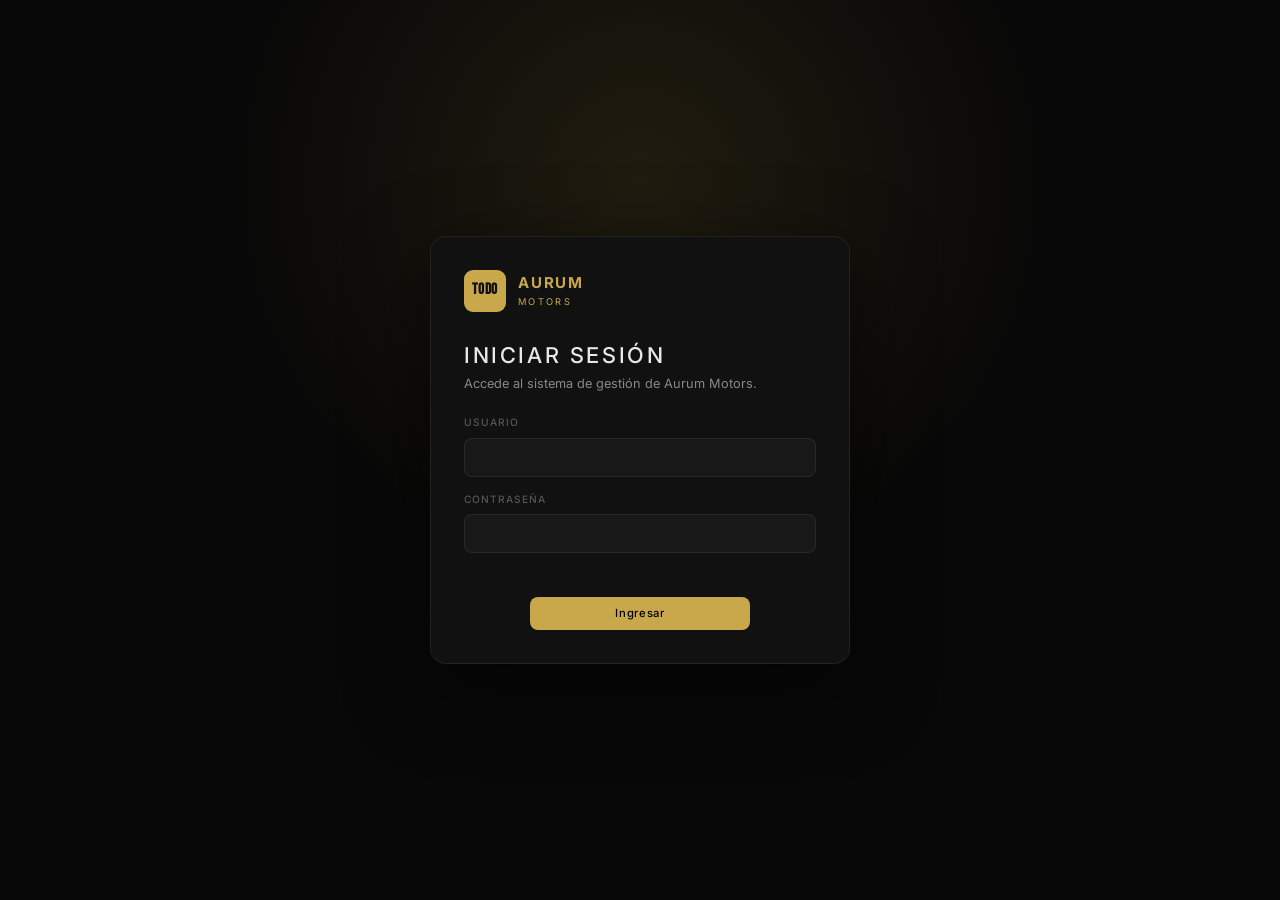
==== commit 9992d09e: "Implement user roles, authentication and access control" ====
--- a/backend/public/index.html
+++ b/backend/public/index.html
@@ -11,6 +11,19 @@
 </head>
 
 <body>
+  <div id="login-screen" class="login-screen">
+    <form id="login-form" class="login-card">
+      <div class="login-brand"><span class="brand-logo">T0D0</span><div><strong>AURUM</strong><small>MOTORS</small></div></div>
+      <h1>INICIAR SESIÓN</h1>
+      <p>Accede al sistema de gestión de Aurum Motors.</p>
+      <label class="form-label" for="login-username">Usuario</label>
+      <input id="login-username" class="form-control" autocomplete="username" required>
+      <label class="form-label mt-3" for="login-password">Contraseña</label>
+      <input id="login-password" type="password" class="form-control" autocomplete="current-password" required>
+      <div id="login-error" class="login-error" role="alert"></div>
+      <button class="btn btn-primary login-submit mt-3" type="submit">Ingresar</button>
+    </form>
+  </div>
 
   <!-- ===== SIDEBAR ===== -->
   <aside class="sidebar">
@@ -49,12 +62,20 @@
         <i class="bi bi-patch-check"></i>
         <span>CDA</span>
       </a>
+      <a class="sidebar-link d-none" href="#" data-section="usuarios" id="nav-usuarios">
+        <i class="bi bi-shield-lock"></i>
+        <span>Usuarios</span>
+      </a>
     </nav>
 
     <div class="sidebar-footer">
       <div class="sidebar-footer-line">AURUM</div>
       <div class="sidebar-footer-line muted">Bogotá, Colombia</div>
       <div class="sidebar-footer-line muted">Bases de Datos 2</div>
+      <div id="session-user" class="session-user d-none"></div>
+      <button id="logout-button" class="btn btn-ghost btn-sm d-none" type="button" onclick="cerrarSesion()">
+        <i class="bi bi-box-arrow-right"></i> Cerrar sesión
+      </button>
     </div>
   </aside>
 
@@ -272,7 +293,48 @@
       </div>
     </section>
 
+    <!-- ===== ADMINISTRACION DE USUARIOS (SOLO ADMINISTRADOR) ===== -->
+    <section id="section-usuarios" class="d-none">
+      <div class="page-header">
+        <div>
+          <h1 class="page-title">GESTIÓN DE <span class="page-title-accent">USUARIOS</span></h1>
+          <p class="page-subtitle">Cuentas de acceso para administradores y empleados</p>
+        </div>
+      </div>
+      <div class="panel mb-4">
+        <div class="panel-header"><span class="panel-title">Crear usuario empleado</span></div>
+        <div class="panel-body">
+          <div class="users-create-grid">
+            <div class="form-group"><label class="form-label" for="u-username">Nombre de usuario *</label><input id="u-username" class="form-control" autocomplete="off" placeholder="Ej. jperez"></div>
+            <div class="form-group"><label class="form-label" for="u-password">Contraseña temporal *</label><input id="u-password" type="password" class="form-control" autocomplete="new-password" placeholder="Mínimo 10 caracteres"></div>
+            <div class="form-group users-employee-field"><label class="form-label" for="u-employee">Empleado asociado *</label><select id="u-employee" class="form-select"></select></div>
+          </div>
+          <div class="users-create-actions"><button class="btn btn-primary" type="button" onclick="crearUsuarioEmpleado()"><i class="bi bi-person-plus"></i> Crear usuario</button><small class="muted">La contraseña debe tener al menos 10 caracteres. Cada empleado solo puede tener una cuenta.</small></div>
+        </div>
+      </div>
+      <div class="panel">
+        <div class="panel-header"><span class="panel-title">Usuarios registrados</span></div>
+        <div id="tabla-usuarios" class="panel-body"></div>
+      </div>
+    </section>
+
   </main>
+
+  <!-- MODAL EDITAR USUARIO -->
+  <div class="modal fade" id="modal-editar-usuario" tabindex="-1" aria-hidden="true">
+    <div class="modal-dialog modal-dialog-centered">
+      <div class="modal-content">
+        <div class="modal-header"><h5 class="modal-title">Editar usuario</h5><button type="button" class="btn-close" data-bs-dismiss="modal" aria-label="Cerrar"></button></div>
+        <div class="modal-body">
+          <input type="hidden" id="edit-u-id">
+          <div class="form-group mb-3"><label class="form-label" for="edit-u-username">Nombre de usuario *</label><input id="edit-u-username" class="form-control" autocomplete="off"></div>
+          <div class="form-group" id="edit-u-employee-wrap"><label class="form-label" for="edit-u-employee">Empleado asociado *</label><select id="edit-u-employee" class="form-select"></select></div>
+          <small class="muted d-block mt-2">El rol de la cuenta se conserva. Para cambiar la contraseña utiliza la acción correspondiente en la tabla.</small>
+        </div>
+        <div class="modal-footer"><button type="button" class="btn btn-ghost" data-bs-dismiss="modal">Cancelar</button><button type="button" class="btn btn-primary" onclick="guardarEdicionUsuario()">Guardar cambios</button></div>
+      </div>
+    </div>
+  </div>
 
   <!-- CLIENTE -->
   <div class="modal fade" id="modal-cliente" tabindex="-1">
@@ -574,6 +636,43 @@
     </div>
   </div>
 
+  <!-- PROVEEDORES ALTERNATIVOS DEL REPUESTO -->
+  <div class="modal fade" id="modal-proveedores-repuesto" tabindex="-1">
+    <div class="modal-dialog modal-lg modal-dialog-centered">
+      <div class="modal-content">
+        <div class="modal-header">
+          <h5 class="modal-title">PROVEEDORES DEL REPUESTO</h5>
+          <button type="button" class="btn-close" data-bs-dismiss="modal"></button>
+        </div>
+        <div class="modal-body">
+          <input type="hidden" id="rp-repuestoid">
+          <div class="form-row" style="--cols:3">
+            <div class="form-group"><label class="form-label">Proveedor</label><select class="form-select" id="rp-proveedor"></select></div>
+            <div class="form-group"><label class="form-label">Precio de compra</label><input type="number" min="0.01" step="0.01" class="form-control" id="rp-precio"></div>
+            <div class="form-group"><label class="form-label">Días de entrega</label><input type="number" min="0" class="form-control" id="rp-dias" value="2"></div>
+          </div>
+          <div class="rp-actions"><button class="btn btn-primary btn-sm" onclick="guardarProveedorRepuesto()">Asociar proveedor</button></div>
+          <div class="divider"></div>
+          <div id="rp-lista"></div>
+        </div>
+      </div>
+    </div>
+  </div>
+
+  <!-- DETALLE DE INSPECCION CDA -->
+  <div class="modal fade" id="modal-detalle-cda" tabindex="-1">
+    <div class="modal-dialog modal-xl modal-dialog-centered modal-dialog-scrollable">
+      <div class="modal-content">
+        <div class="modal-header">
+          <h5 class="modal-title" id="detalle-cda-titulo">DETALLE REVISION CDA</h5>
+          <button type="button" class="btn-close" data-bs-dismiss="modal"></button>
+        </div>
+        <div class="modal-body" id="detalle-cda-body"></div>
+        <div class="modal-footer"><button class="btn btn-ghost" data-bs-dismiss="modal">Cerrar</button></div>
+      </div>
+    </div>
+  </div>
+
   <!-- CDA -->
   <div class="modal fade" id="modal-cda" tabindex="-1">
     <div class="modal-dialog modal-dialog-centered">
@@ -597,6 +696,12 @@
             </div>
             <div class="form-group col-span-2"><label class="form-label">Observaciones</label><textarea
                 class="form-control" id="cda-obs"></textarea></div>
+            <div class="form-group col-span-2">
+              <label class="form-label">Checklist de inspección</label>
+              <div id="cda-checklist" class="panel-body" style="max-height:260px;overflow:auto">
+                <small class="muted">Cargando elementos...</small>
+              </div>
+            </div>
           </div>
         </div>
         <div class="modal-footer"><button class="btn btn-ghost" data-bs-dismiss="modal">Cancelar</button><button
--- a/backend/public/css/style.css
+++ b/backend/public/css/style.css
@@ -661,3 +661,53 @@
   .form-row { grid-template-columns: 1fr; }
   .form-group.col-span-2 { grid-column: span 1; }
 }
+
+
+/* Espaciado del formulario de proveedores y acciones de tablas */
+.rp-actions { margin-top: 0.85rem; margin-bottom: 1.25rem; display: flex; justify-content: flex-start; }
+#modal-proveedores-repuesto .form-row { row-gap: 0.9rem; }
+#modal-proveedores-repuesto .divider { margin-top: 0.5rem; }
+#tabla-cda .data-table td:last-child, #tabla-cda .data-table th:last-child { text-align: center; white-space: nowrap; }
+
+
+/* Autenticacion y sesiones de Aurum Motors */
+.login-screen {
+  position: fixed; inset: 0; z-index: 20000; display: flex;
+  align-items: center; justify-content: center; padding: 1.25rem;
+  background: radial-gradient(circle at 50% 20%, rgba(205,170,67,.12), transparent 42%), #080808;
+}
+.login-card {
+  width: min(100%, 420px); padding: 2.2rem; border: 1px solid var(--border);
+  border-radius: 16px; background: #111; box-shadow: 0 24px 80px rgba(0,0,0,.55);
+}
+.login-brand { display:flex; align-items:center; gap:.8rem; margin-bottom:2rem; color:var(--gold); letter-spacing:.12em; }
+.login-brand .brand-logo { display:grid; place-items:center; width:42px;height:42px;border-radius:9px;background:var(--gold);color:#111;font-weight:800; }
+.login-brand strong,.login-brand small { display:block; }
+.login-brand small { font-size:.62rem; letter-spacing:.25em; }
+.login-card h1 { font-size:1.45rem; letter-spacing:.12em; margin-bottom:.4rem; }
+.login-card p { color:var(--text-2); font-size:.85rem; margin-bottom:1.5rem; }
+.login-error { min-height:1.25rem; color:var(--danger); font-size:.82rem; margin-top:.7rem; }
+.session-user { color:var(--gold); font-size:.7rem; margin-top:.8rem; overflow-wrap:anywhere; }
+#logout-button { margin-top:.45rem; width:100%; justify-content:flex-start; }
+
+
+/* Ajustes de interfaz: login y administracion de usuarios */
+.login-card { display: flex; flex-direction: column; }
+.login-submit { display: block; width: min(100%, 220px); margin-left: auto; margin-right: auto; }
+.users-create-grid { display: grid; grid-template-columns: repeat(2, minmax(0, 1fr)); gap: 1.15rem 1.25rem; align-items: end; }
+.users-create-grid .form-group { min-width: 0; }
+.users-create-grid .form-control, .users-create-grid .form-select { min-height: 44px; }
+.users-employee-field { grid-column: 1 / -1; }
+.users-create-actions { display: flex; flex-wrap: wrap; align-items: center; gap: .85rem 1.1rem; margin-top: 1.25rem; }
+.users-create-actions small { line-height: 1.5; }
+.users-table { min-width: 780px; }
+.users-row-actions { display: flex; flex-wrap: wrap; gap: .4rem; justify-content: flex-start; }
+#modal-editar-usuario .modal-content { background: #111; color: var(--text-1); border: 1px solid var(--border); border-radius: 14px; }
+#modal-editar-usuario .modal-header, #modal-editar-usuario .modal-footer { border-color: var(--border); }
+#modal-editar-usuario .btn-close { filter: invert(1); }
+@media (max-width: 700px) {
+  .users-create-grid { grid-template-columns: 1fr; }
+  .users-employee-field { grid-column: auto; }
+  .users-create-actions { align-items: flex-start; flex-direction: column; }
+  .login-card { padding: 1.6rem; }
+}
